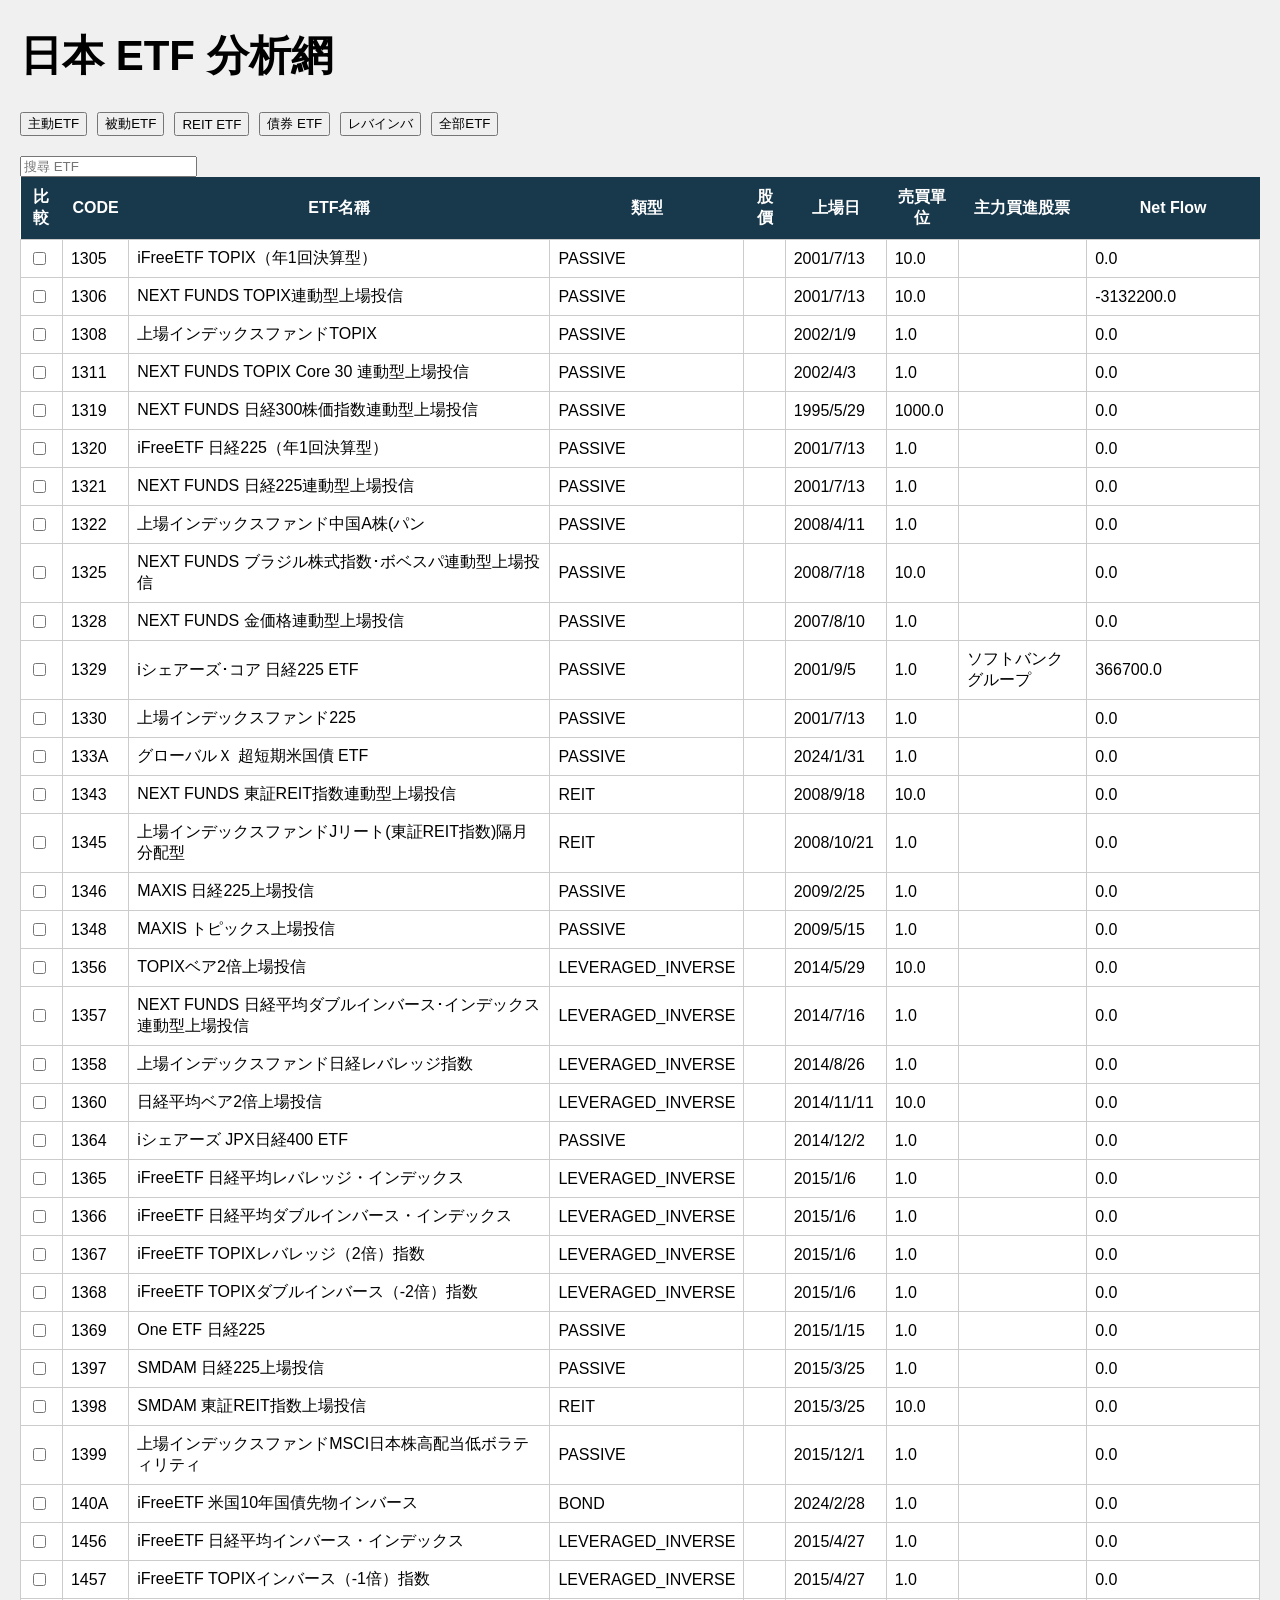
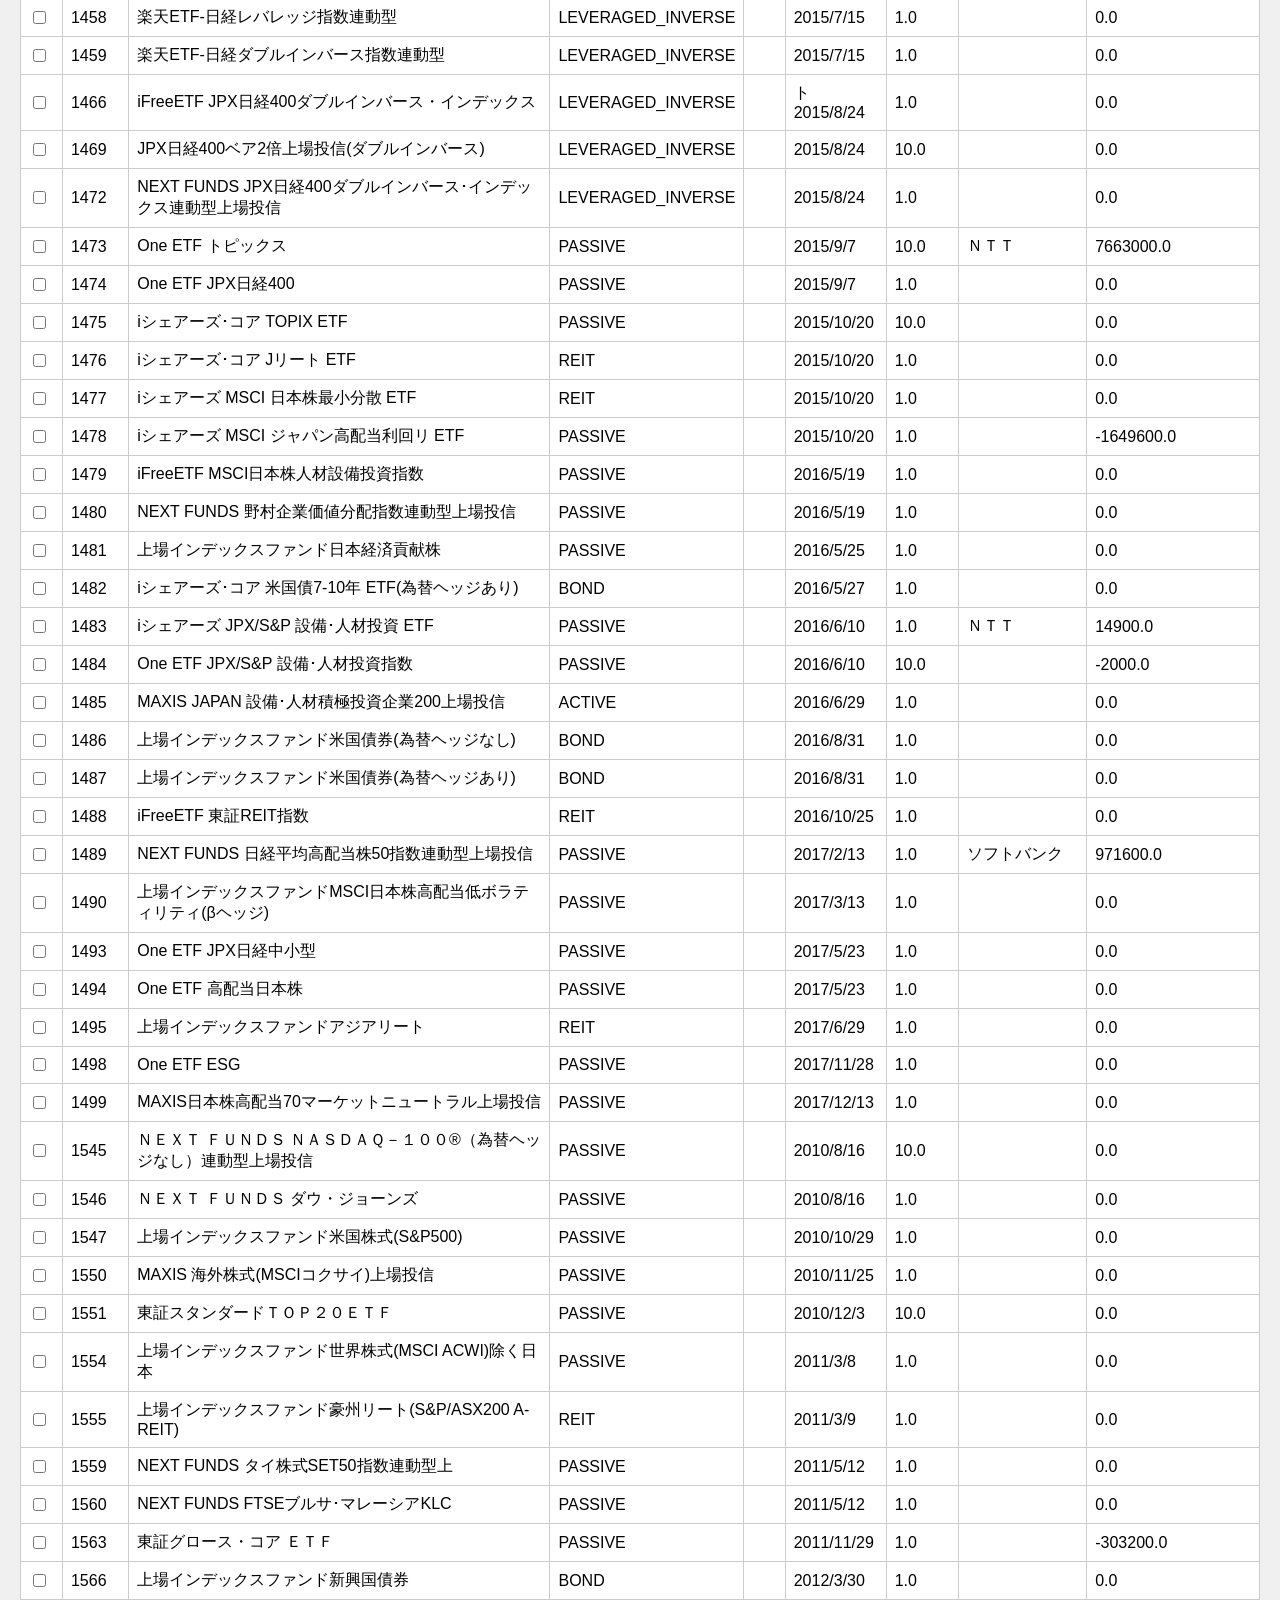
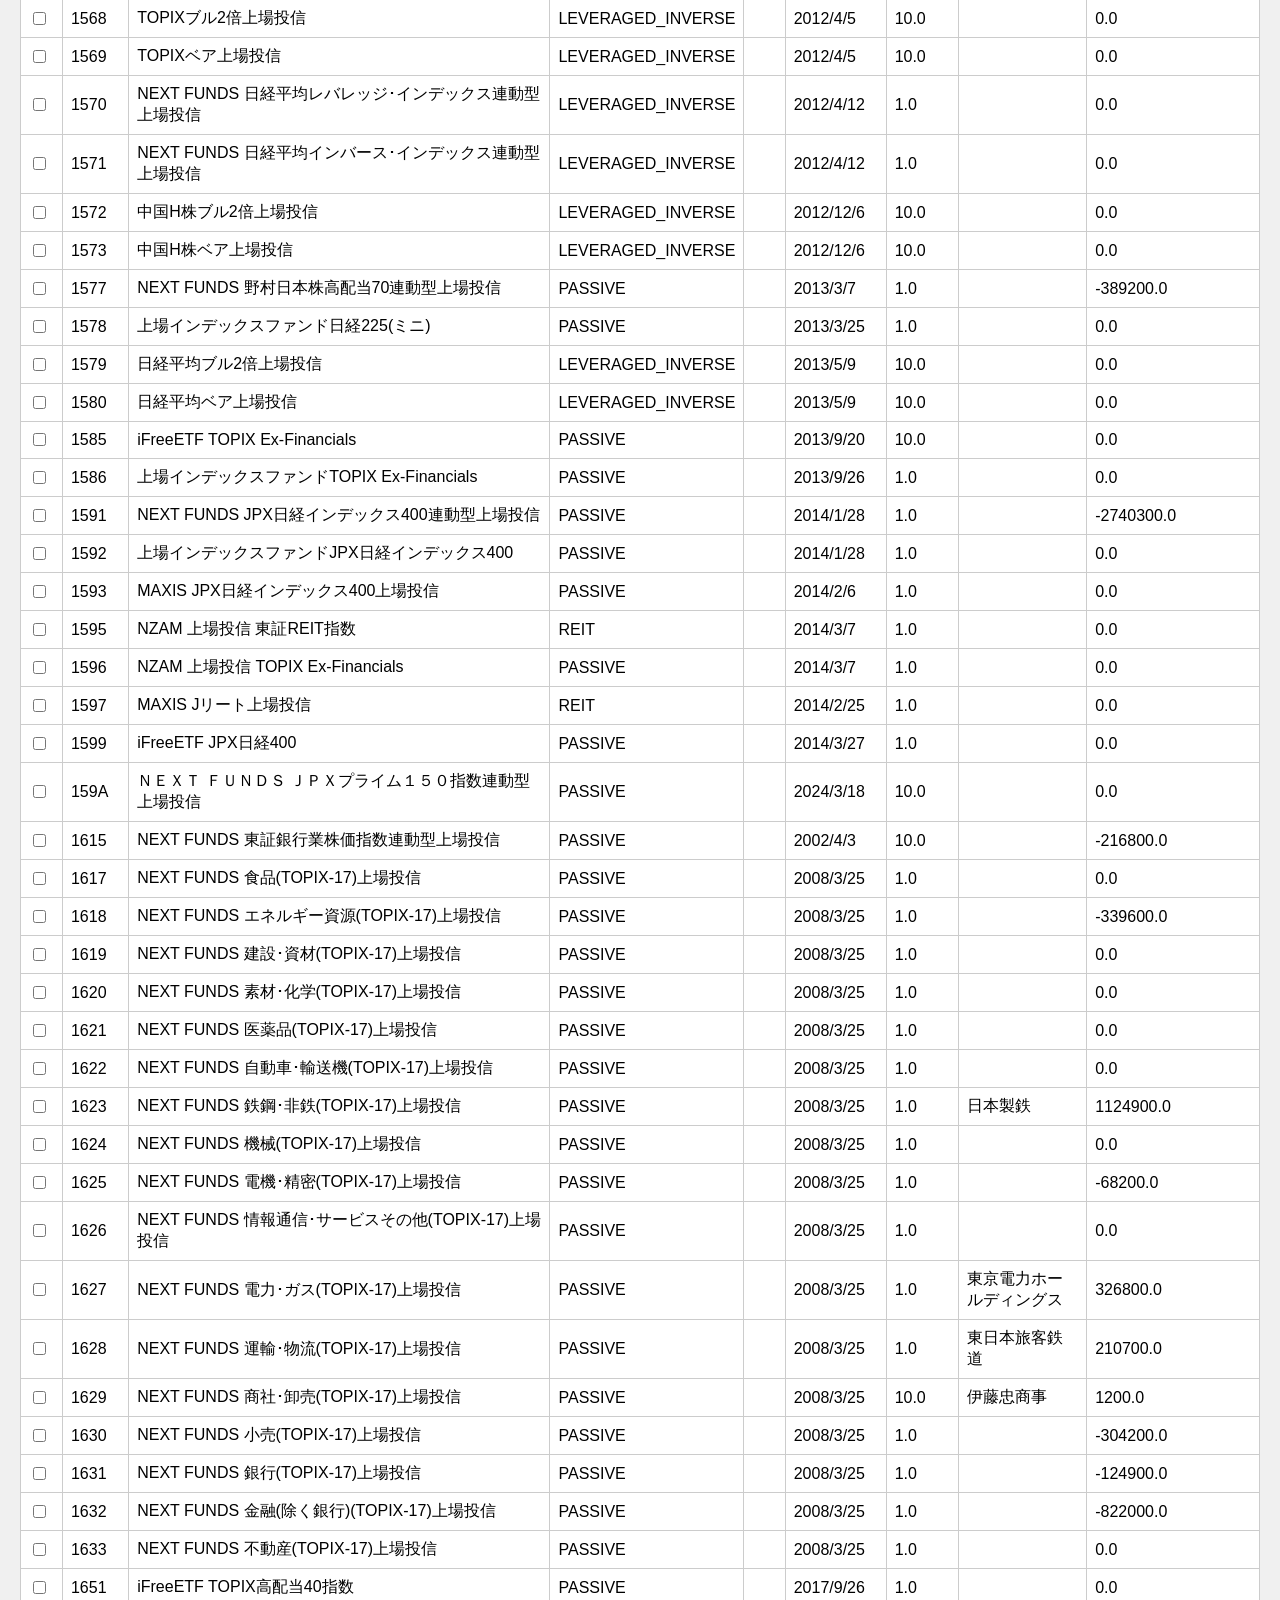
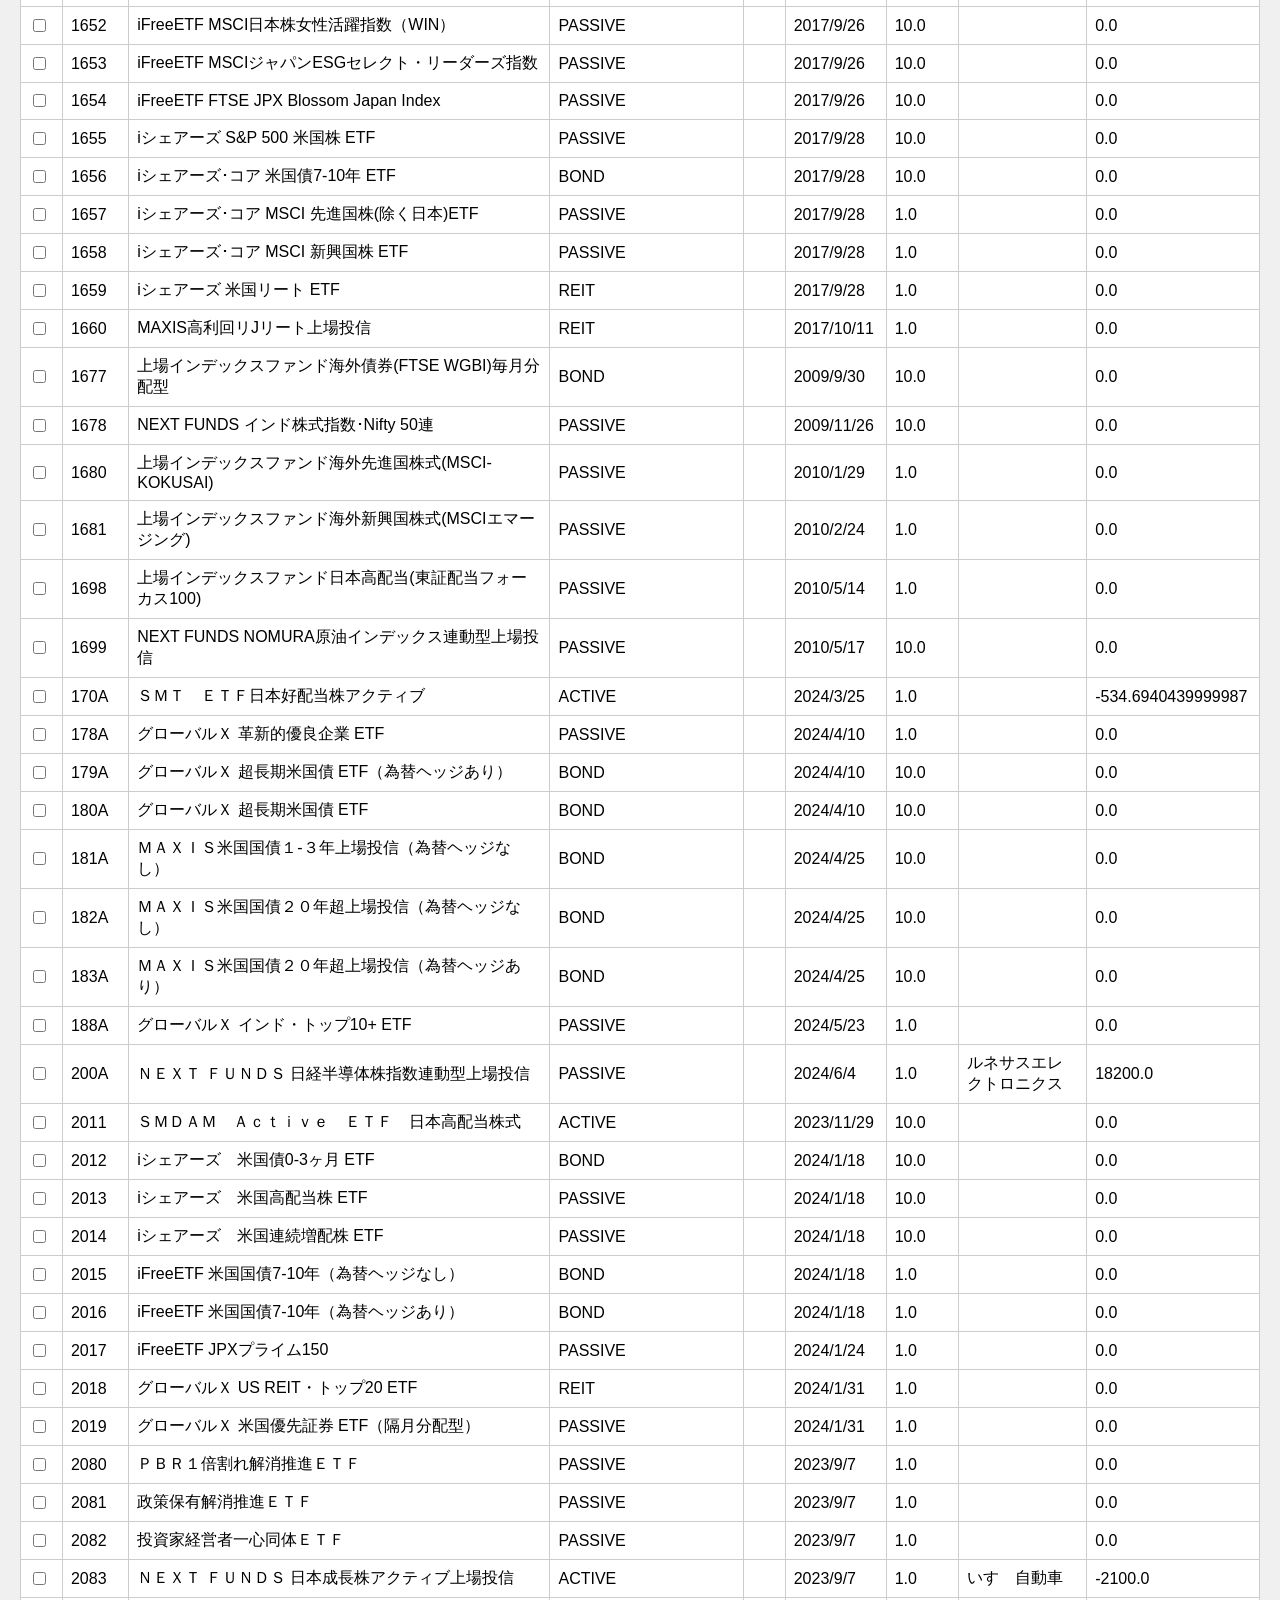
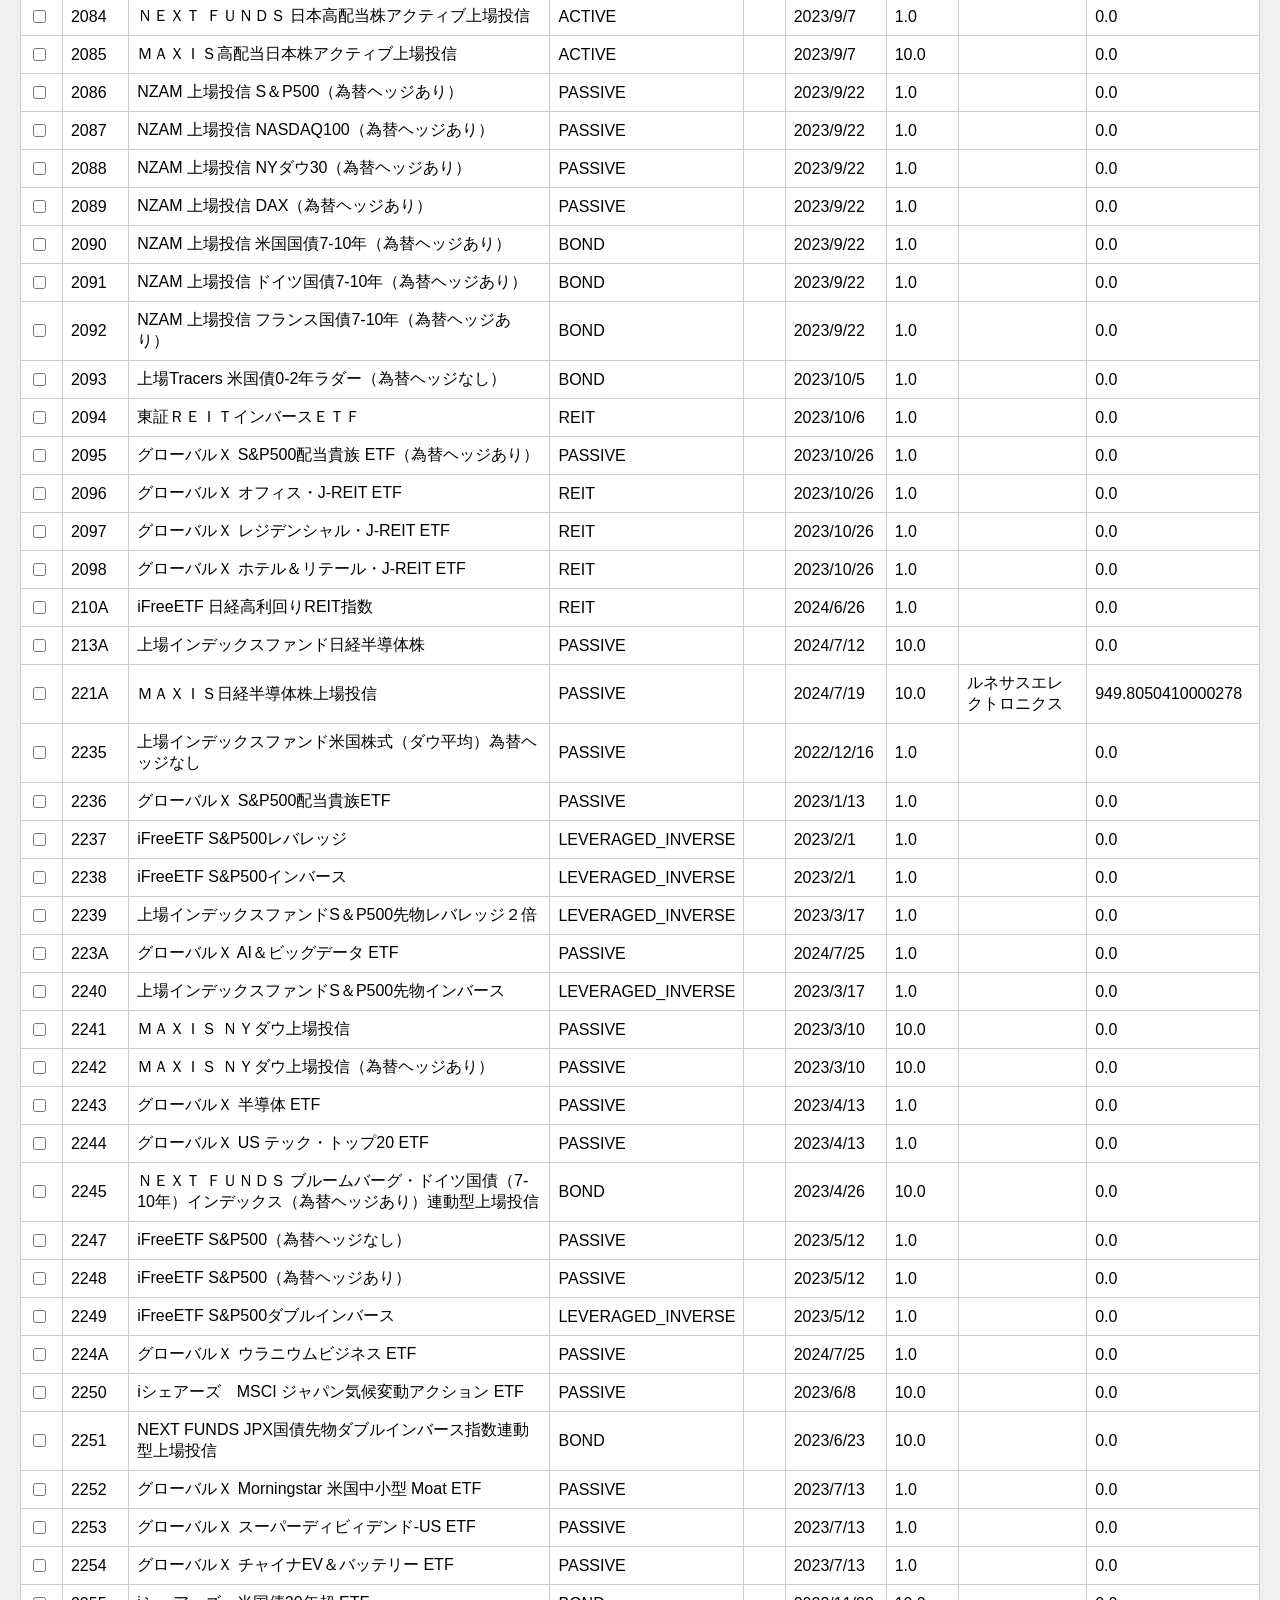
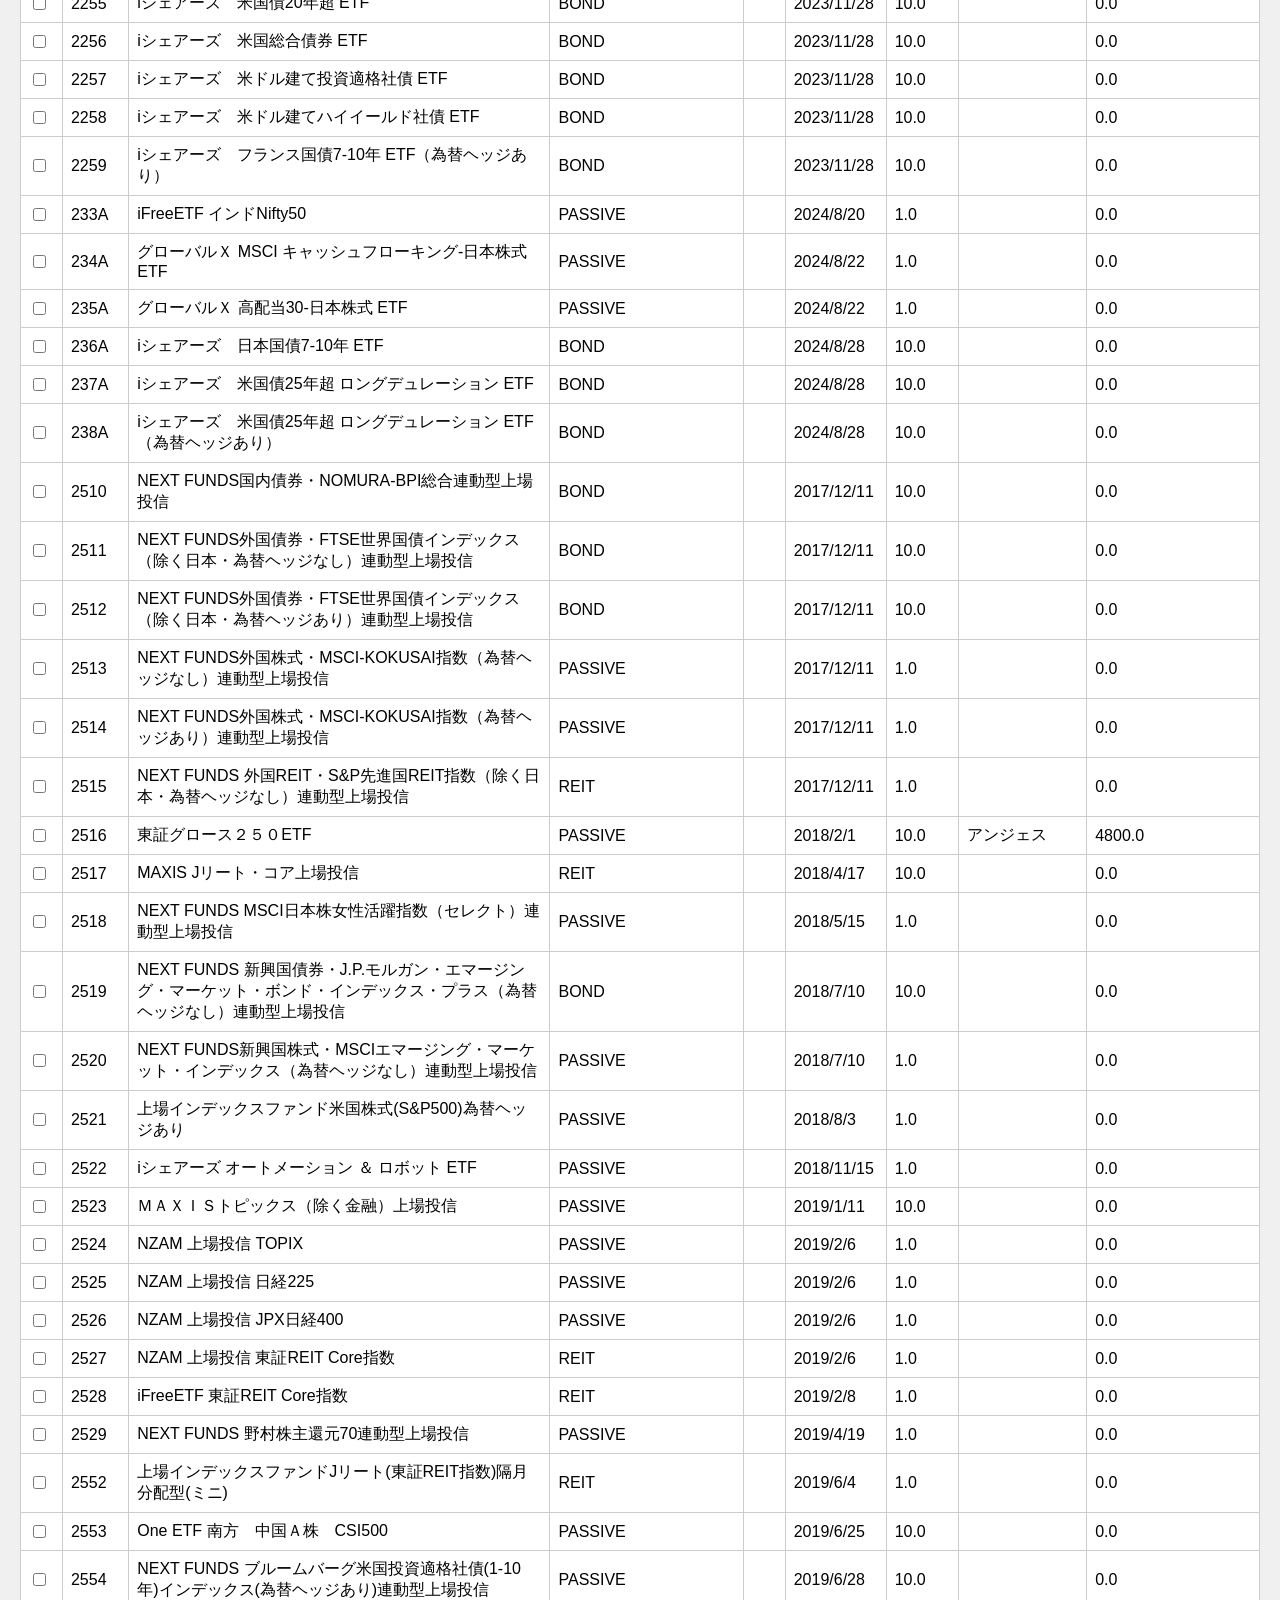
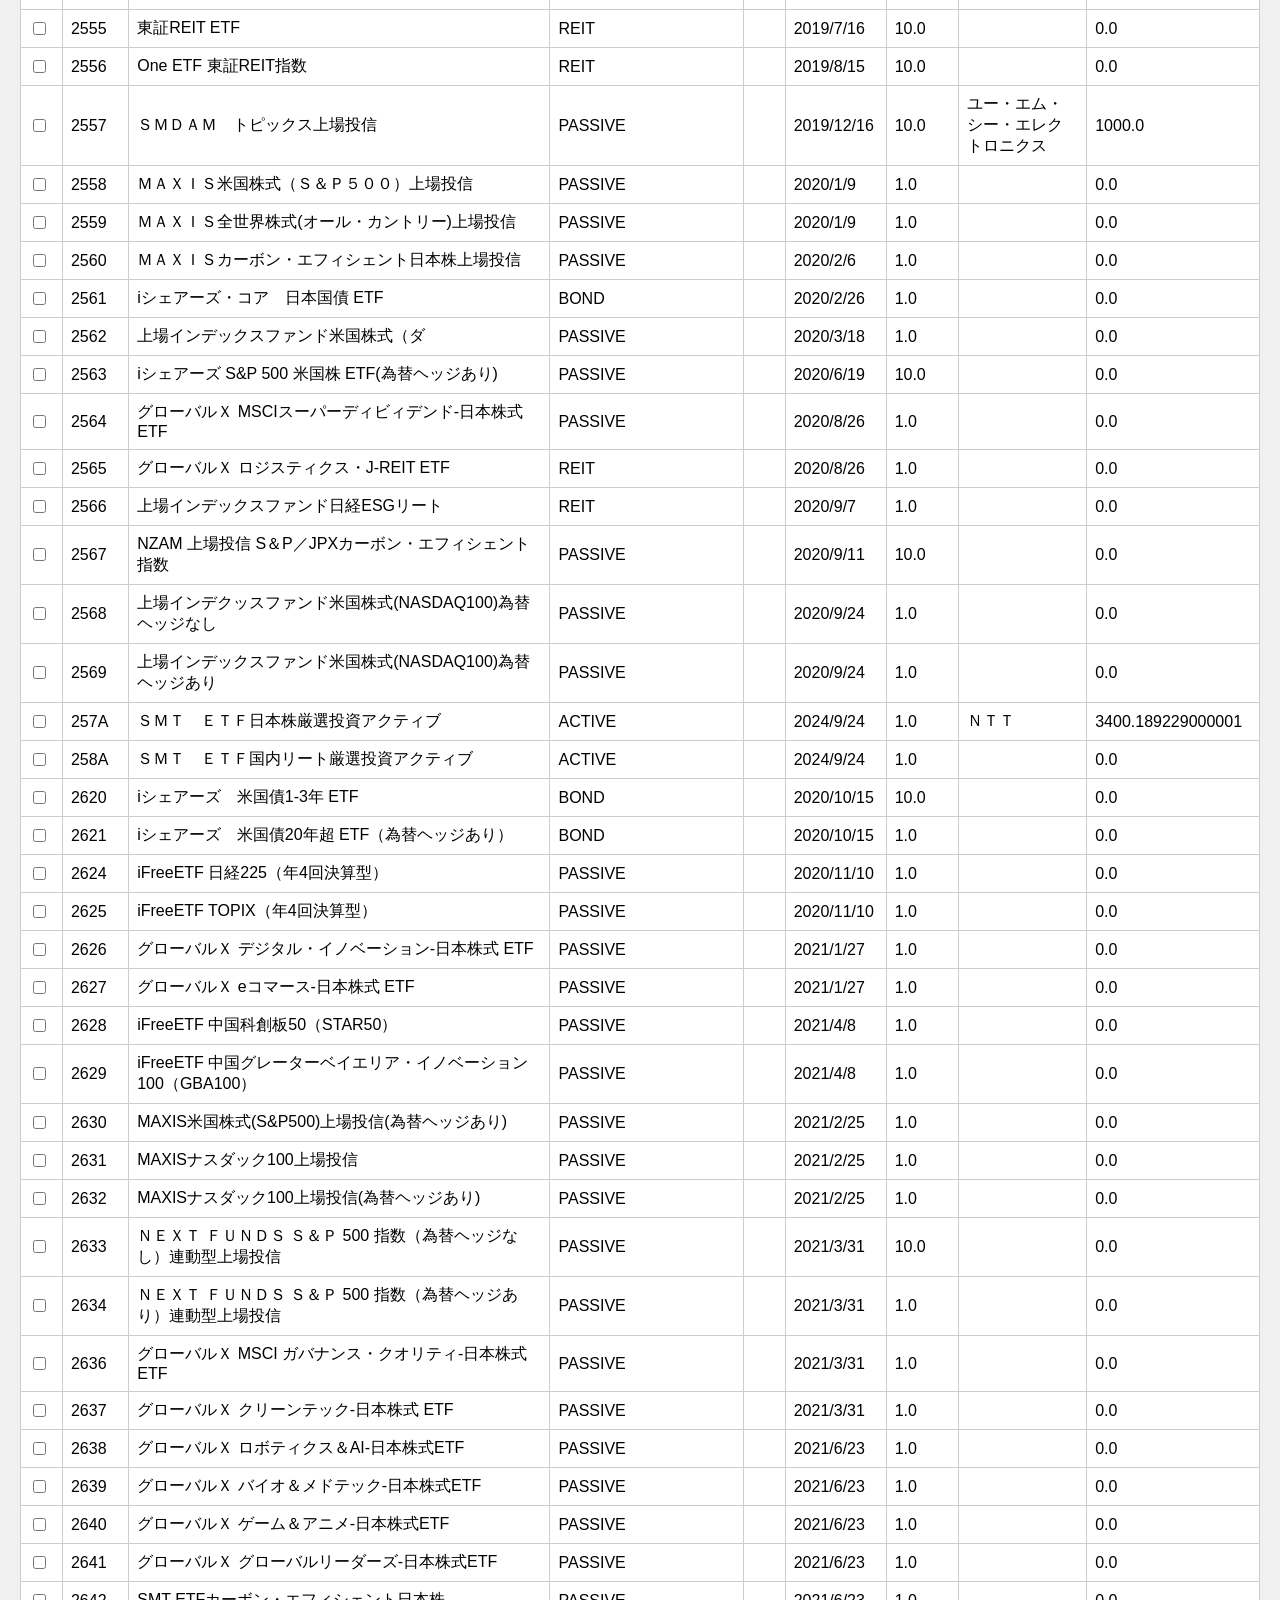
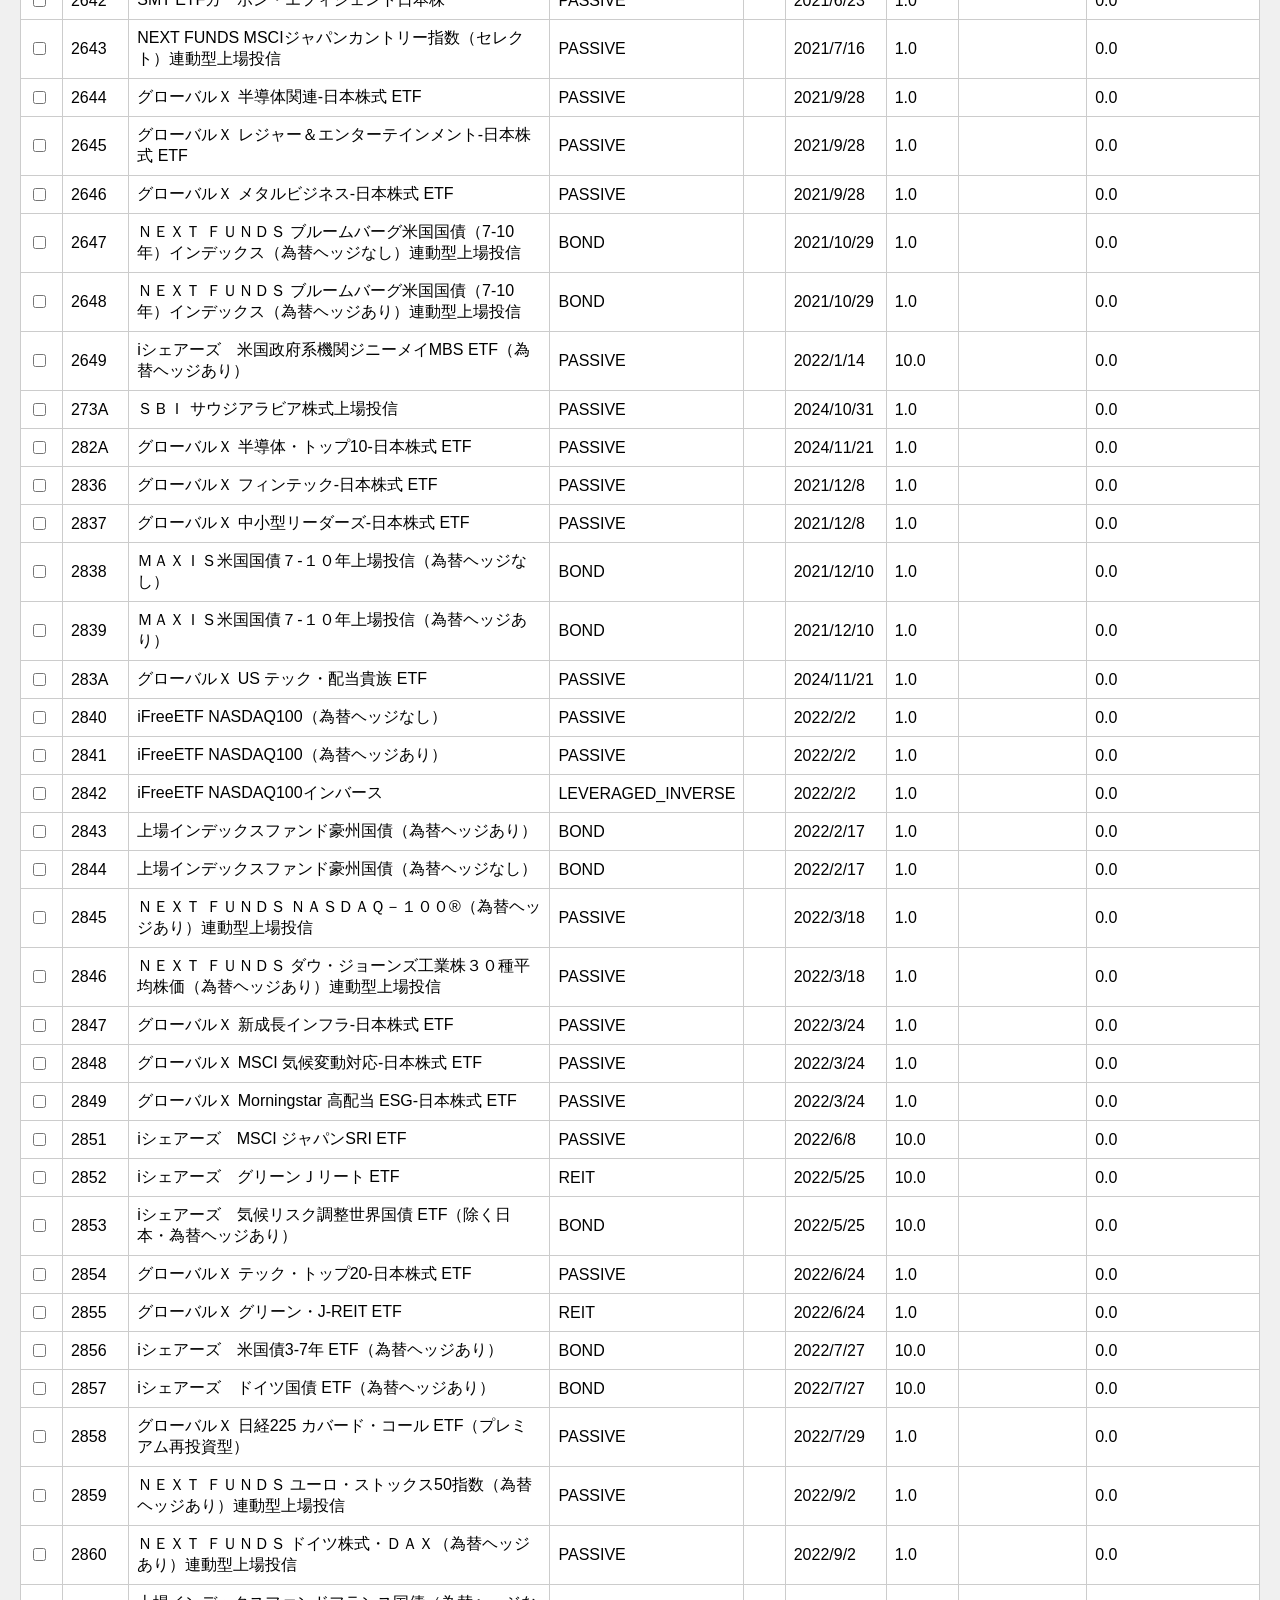
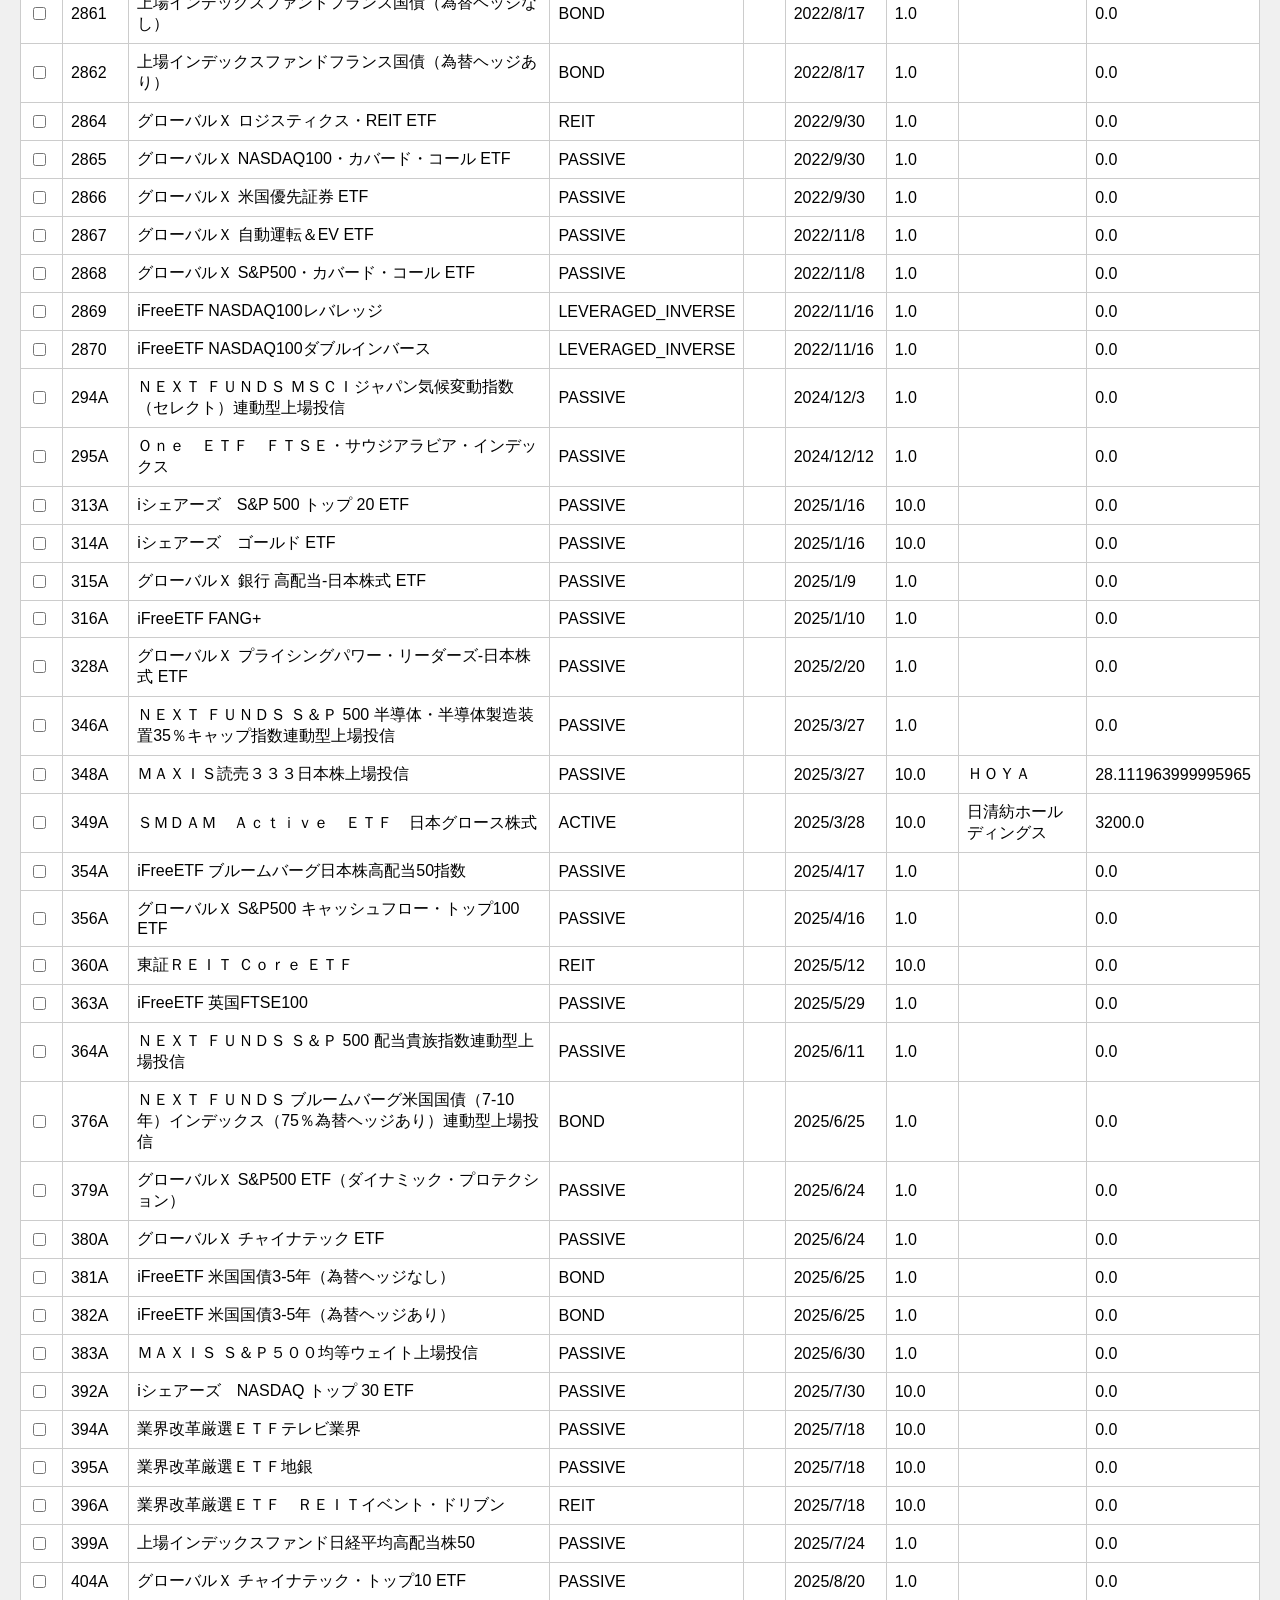
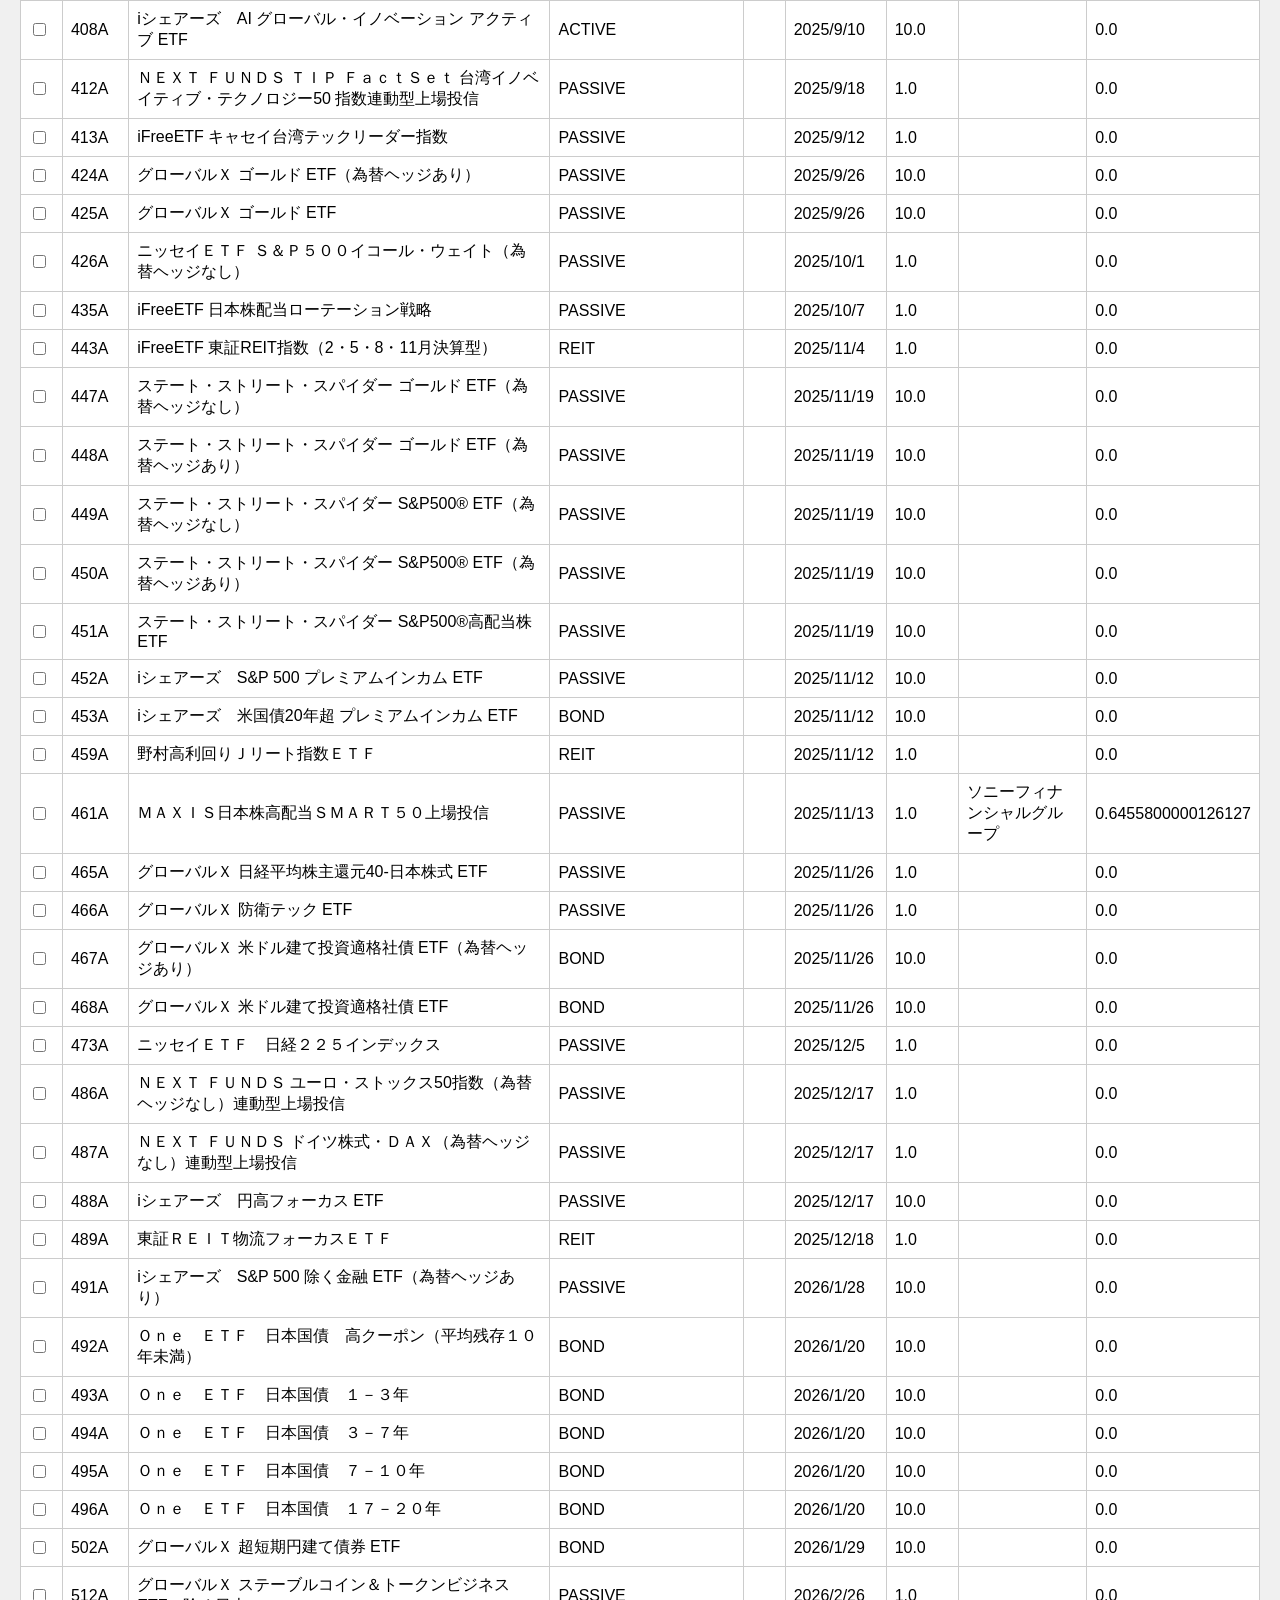
==== docs/index.html @ a2044127 "Add files via upload" ====
<!DOCTYPE html><html lang="zh-Hant"><head><meta charset="UTF-8"><meta name="viewport" content="width=device-width, initial-scale=1.0"><title>日本 ETF 分析網</title><link rel="stylesheet" href="style.css"></head><body><h1 class="title">日本 ETF 分析網</h1><div class="menu"><button onclick="filterETF('ACTIVE')">主動ETF</button><button onclick="filterETF('PASSIVE')">被動ETF</button><button onclick="filterETF('REIT')">REIT ETF</button><button onclick="filterETF('BOND')">債券 ETF</button><button onclick="filterETF('LEVERAGED_INVERSE')">レバインバ</button><button onclick="filterETF('ALL')">全部ETF</button></div><input id="searchInput" placeholder="搜尋 ETF"><table id="etf-table"><thead><tr><th>比較</th><th>CODE</th><th>ETF名稱</th><th>類型</th><th>股價</th><th>上場日</th><th>売買單位</th><th>主力買進股票</th><th>Net Flow</th></tr></thead><tbody></tbody></table><div class="detail-box"><h2>ETF Detail</h2><div id="detail-content">請選擇 ETF</div></div><script src="dashboard.js"></script></body></html>
---- docs/style.css ----
body{font-family:sans-serif;margin:20px;background:#f0f0f0}.title{font-size:42px}.menu{display:flex;gap:10px;flex-wrap:wrap;margin-bottom:20px}table{width:100%;border-collapse:collapse;background:#fff}th{background:#18384c;color:#fff;padding:10px}td{border:1px solid #ccc;padding:8px}.detail-box{margin-top:20px;background:#fff;padding:15px}
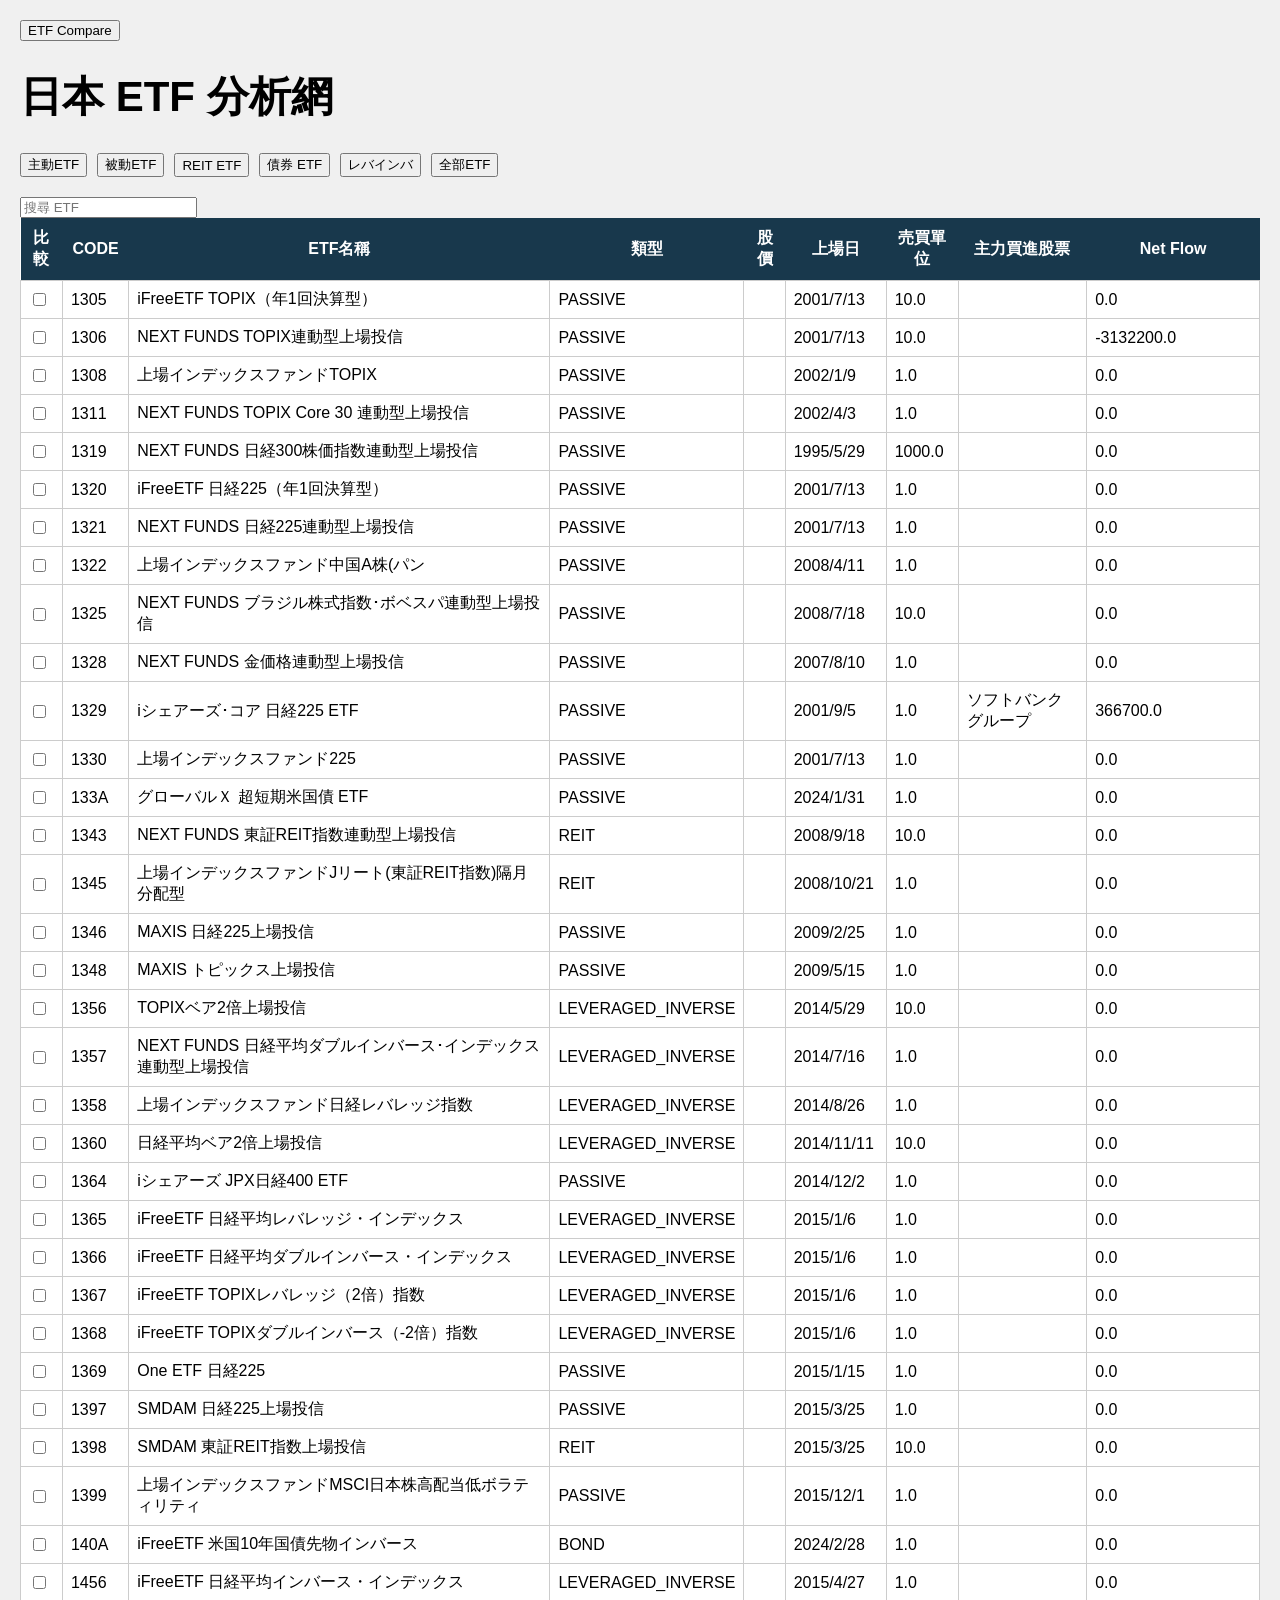
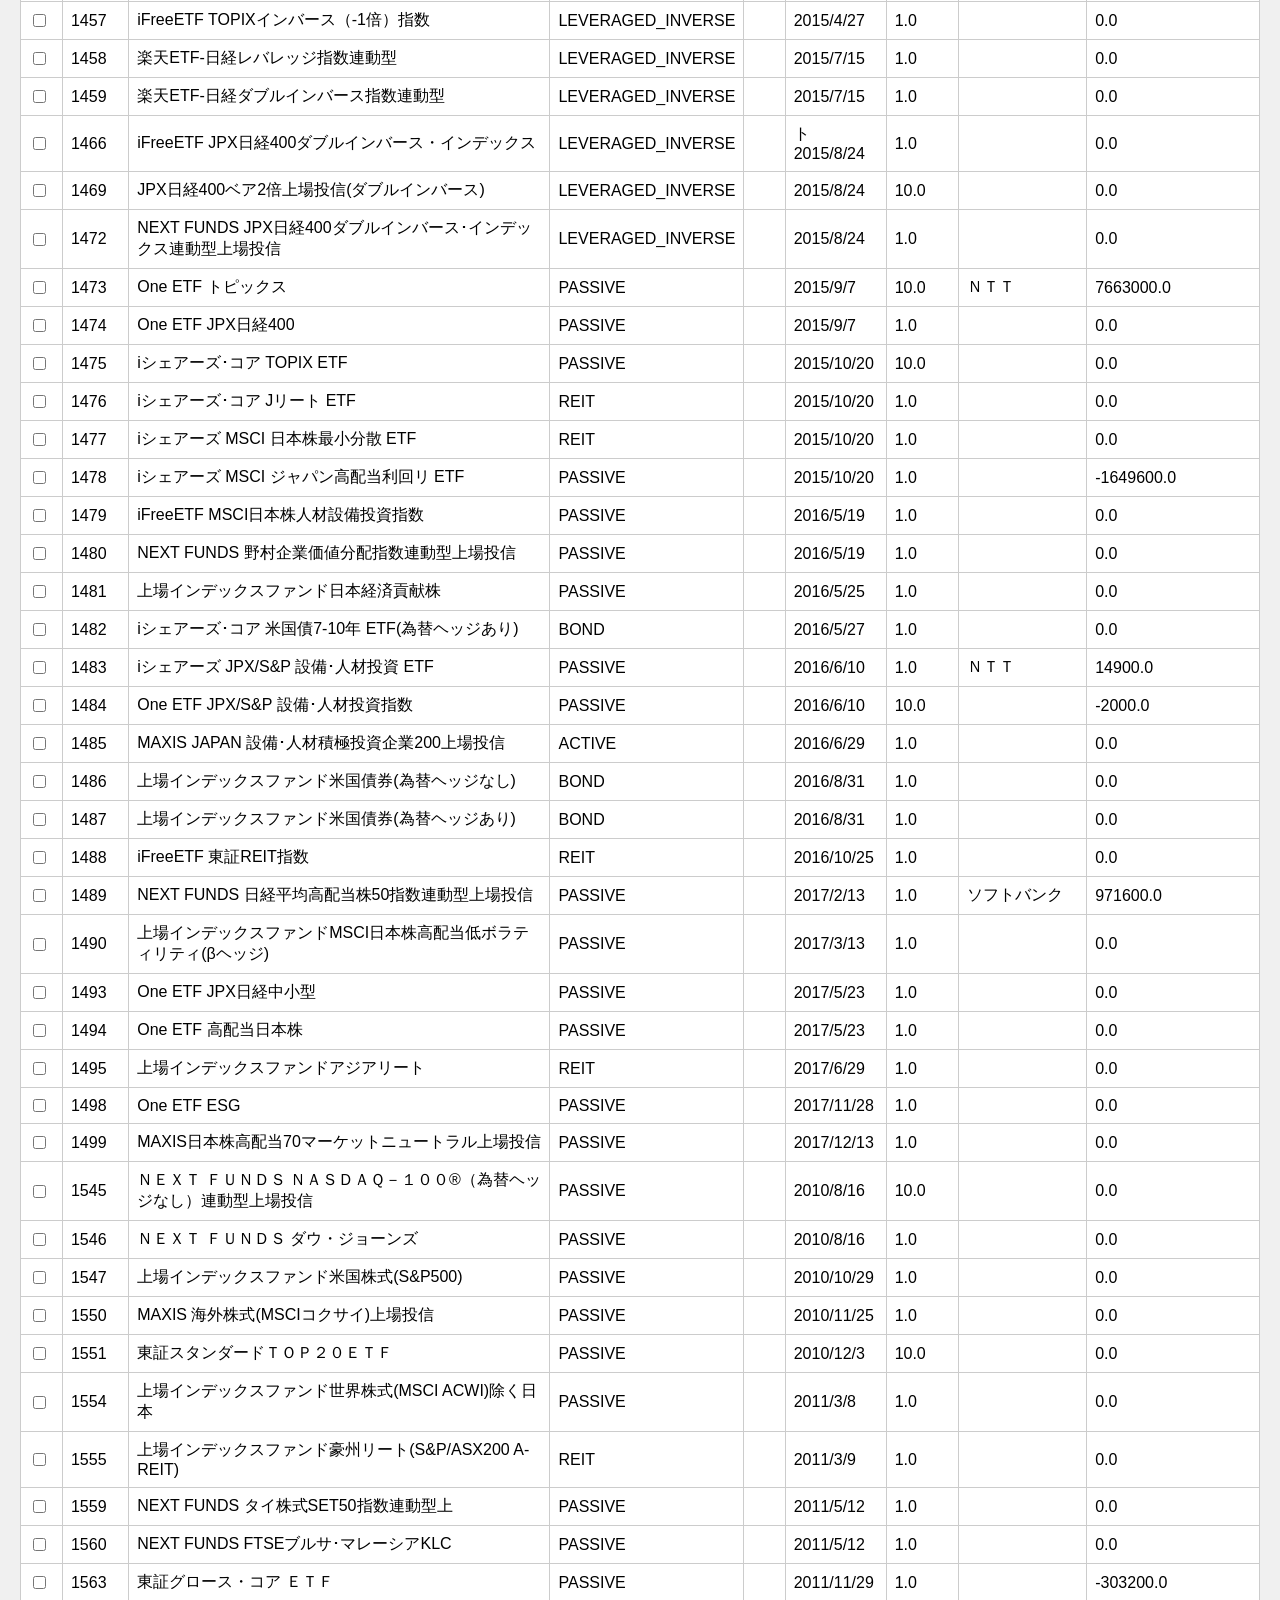
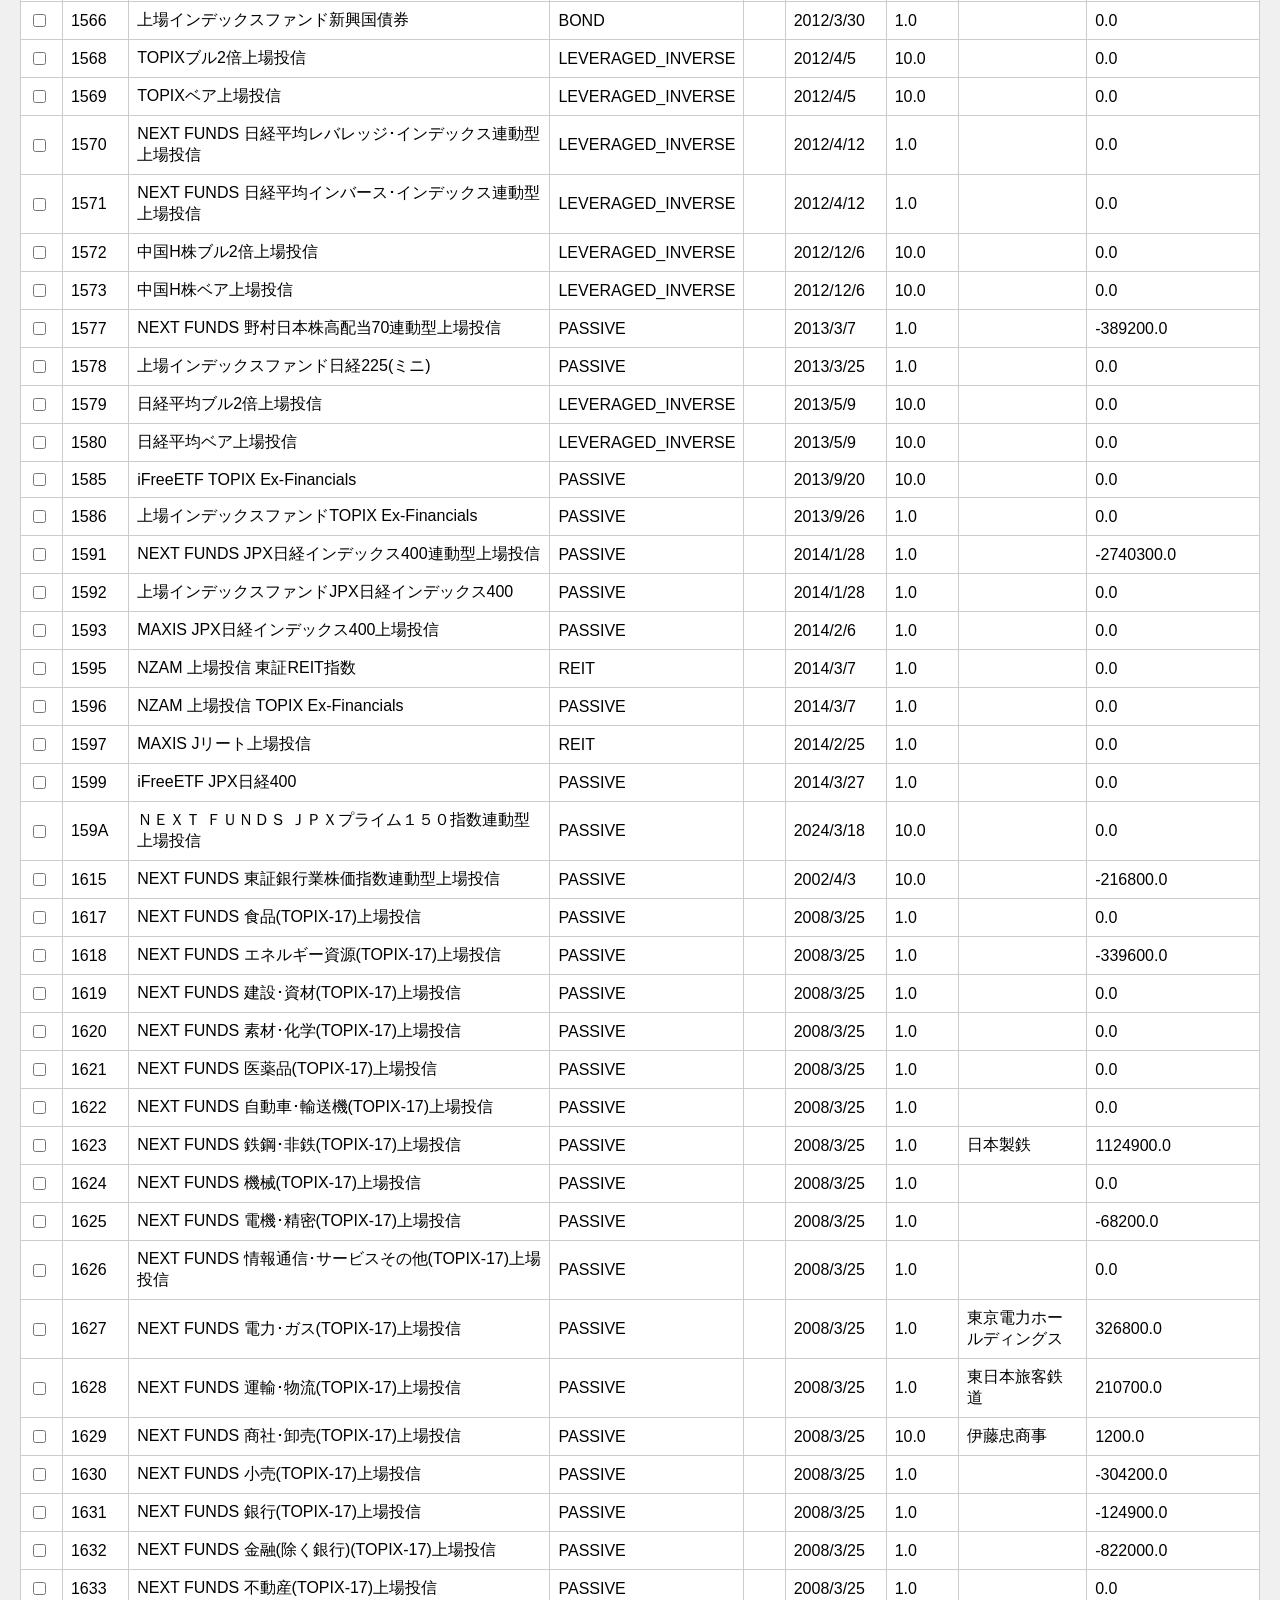
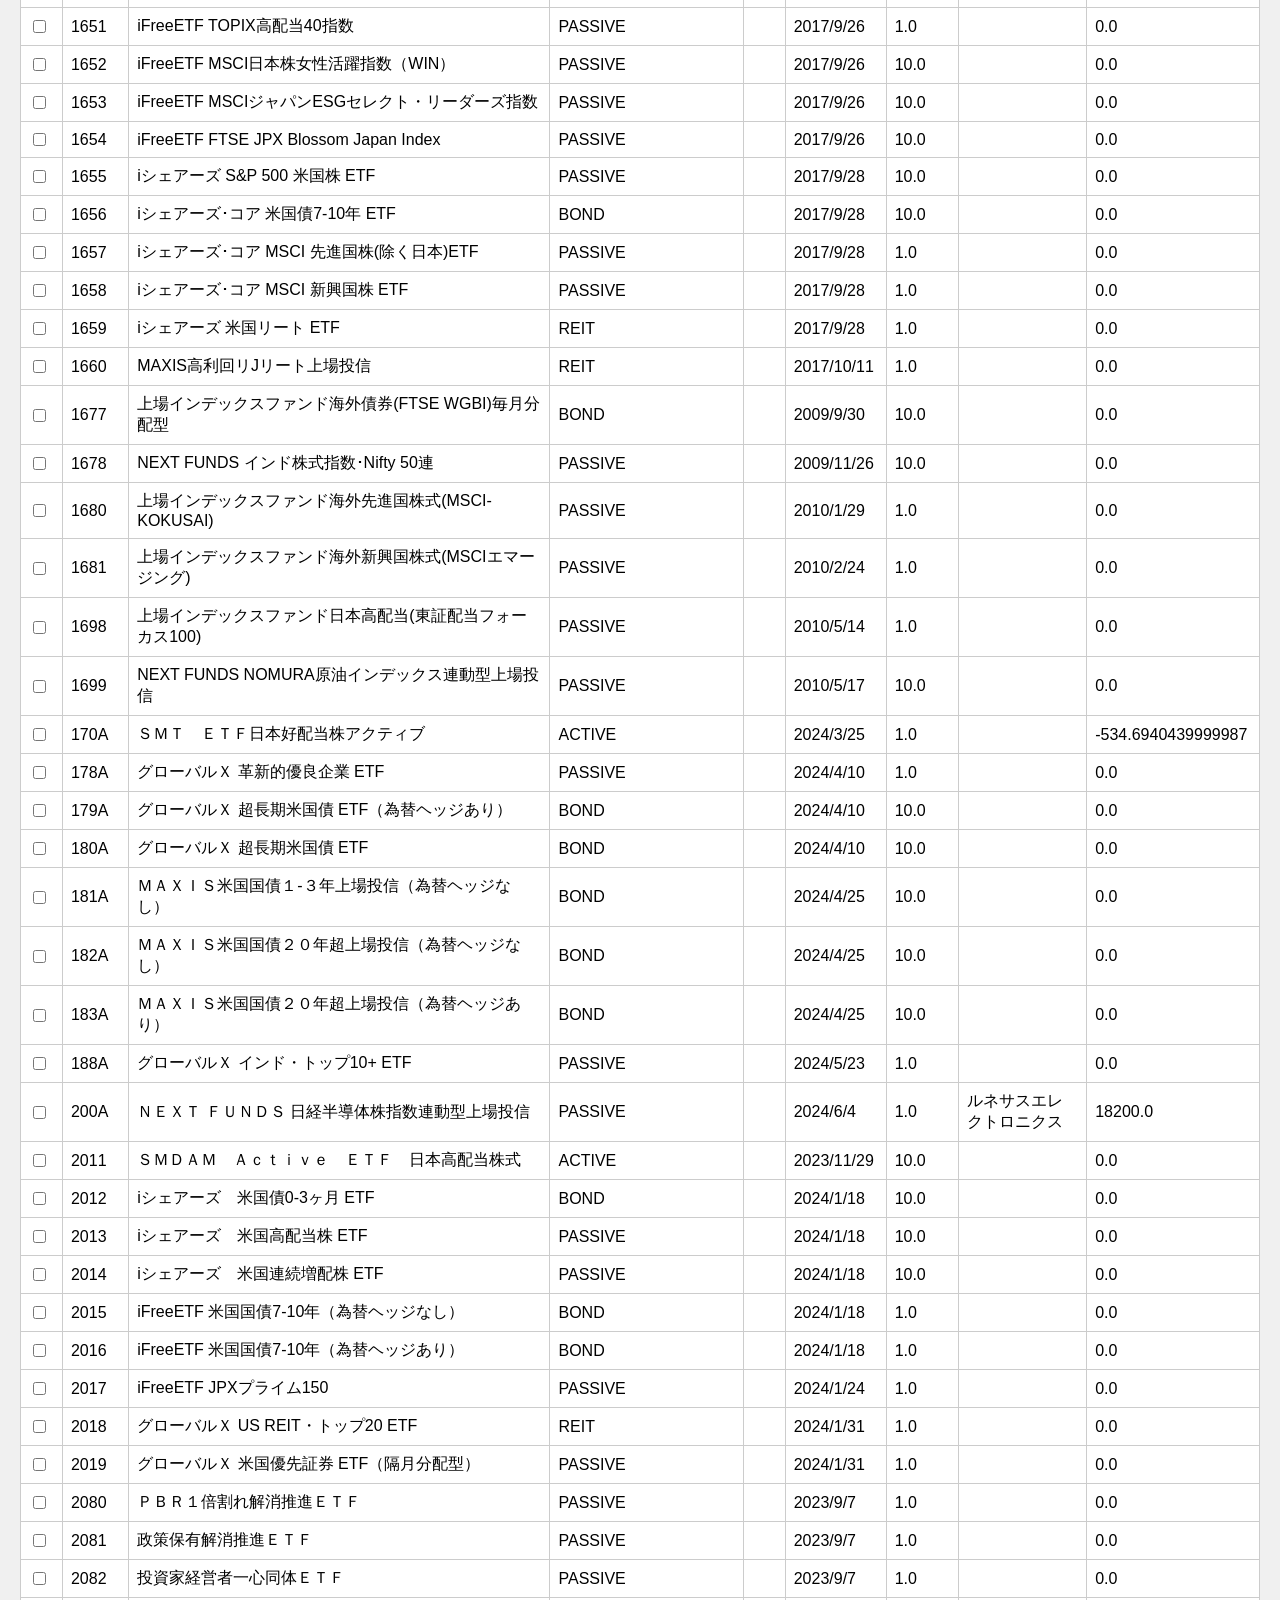
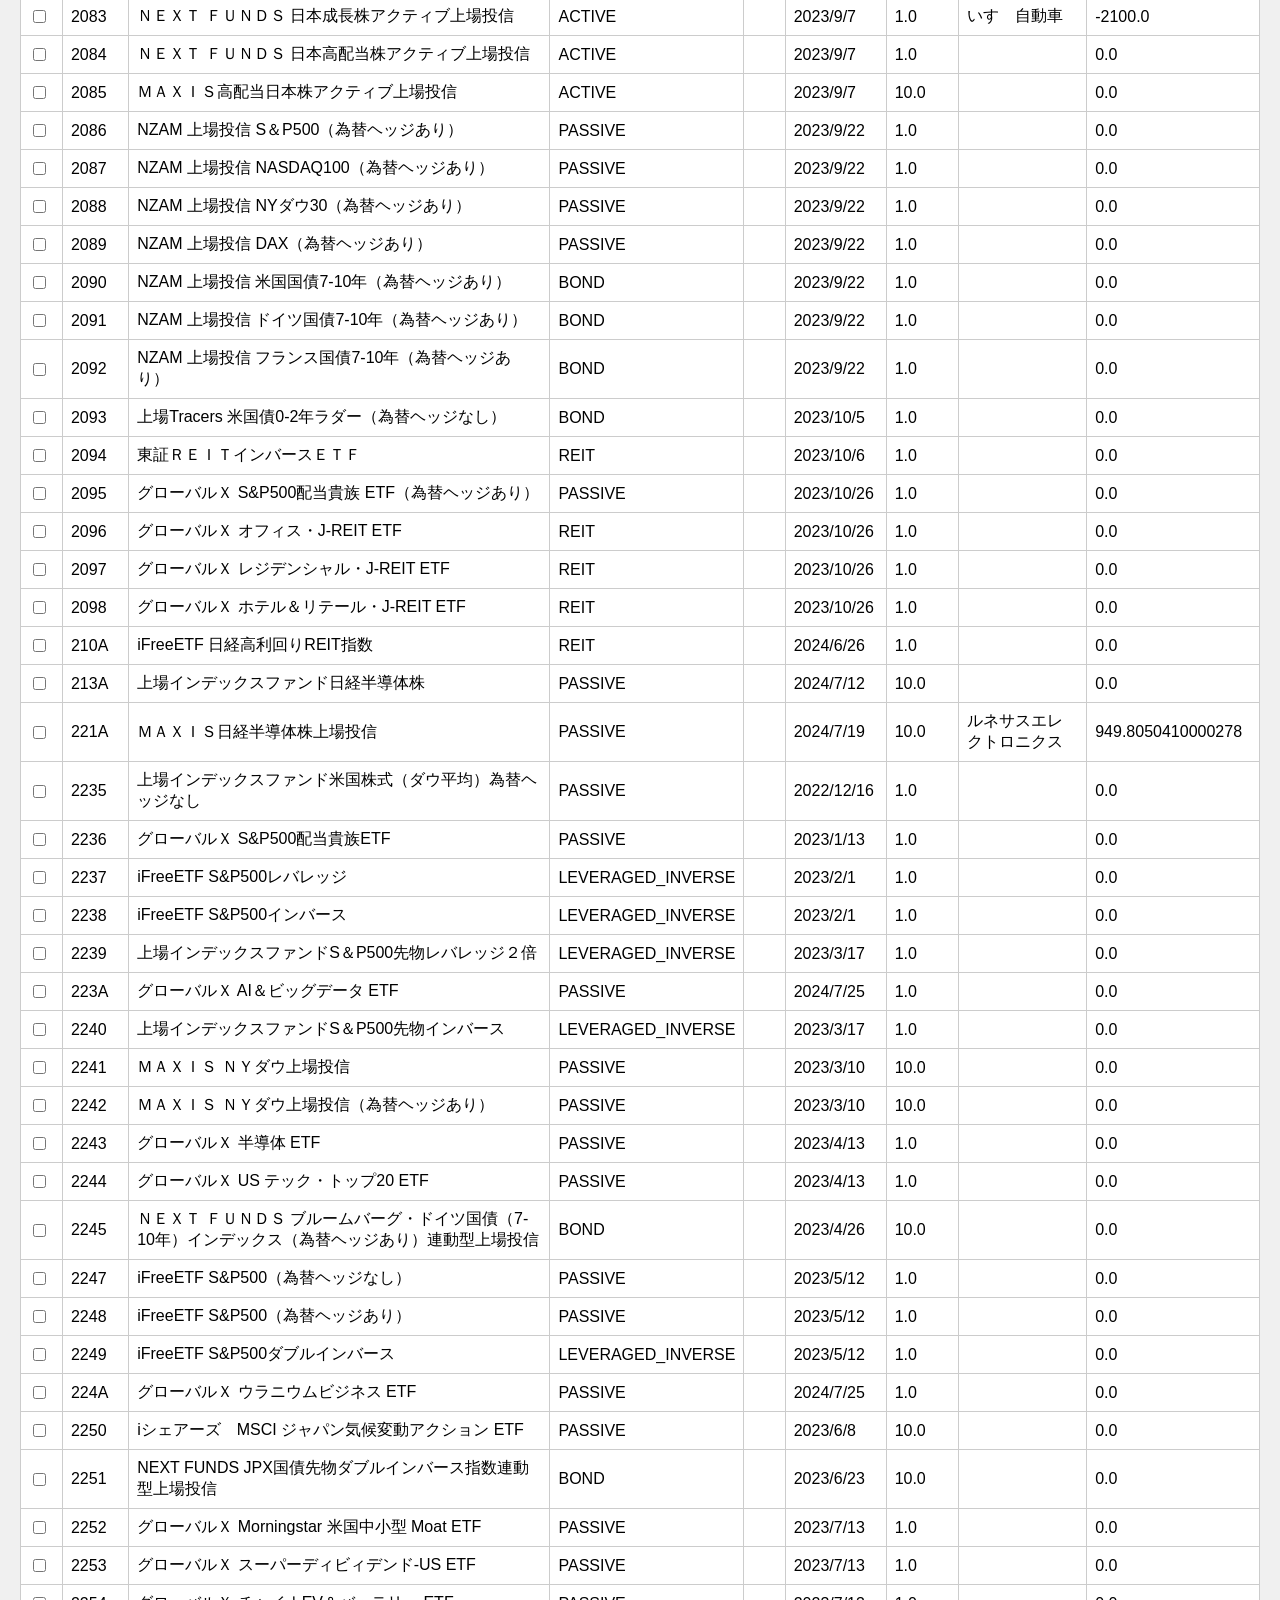
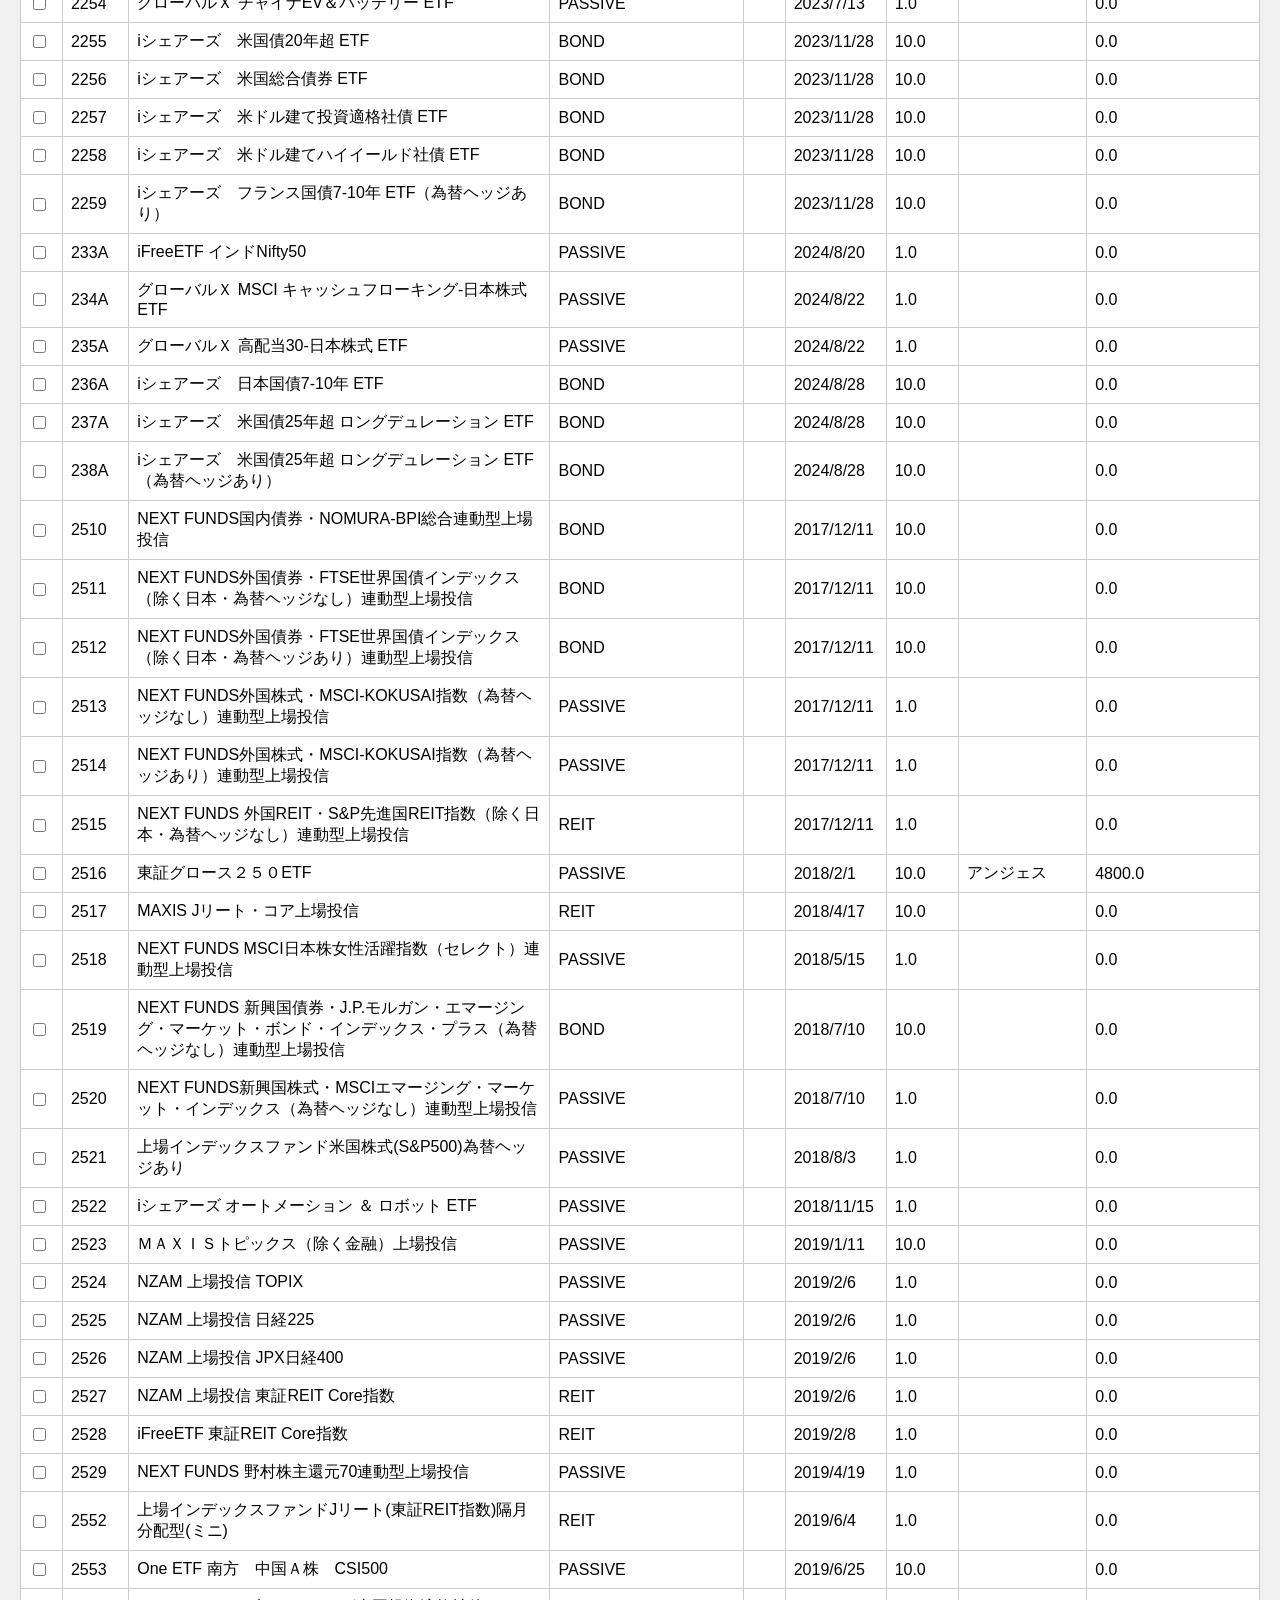
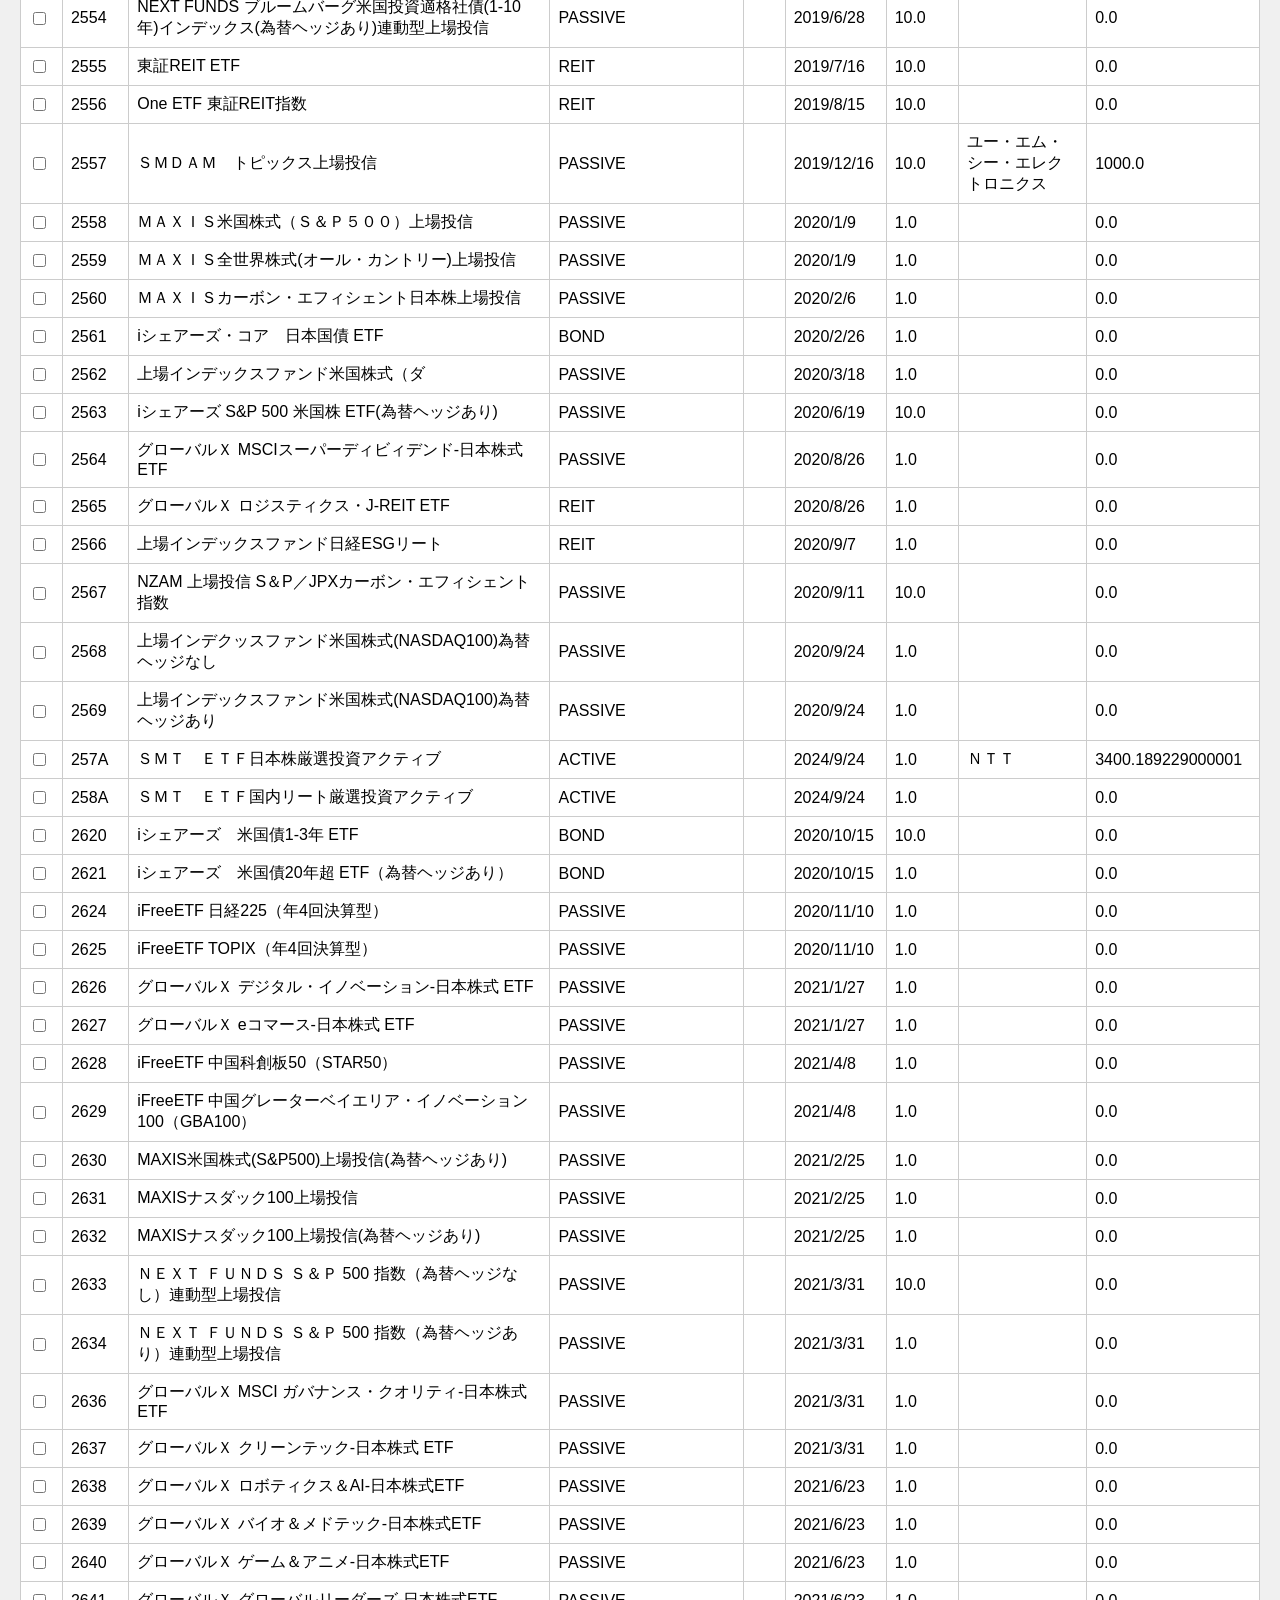
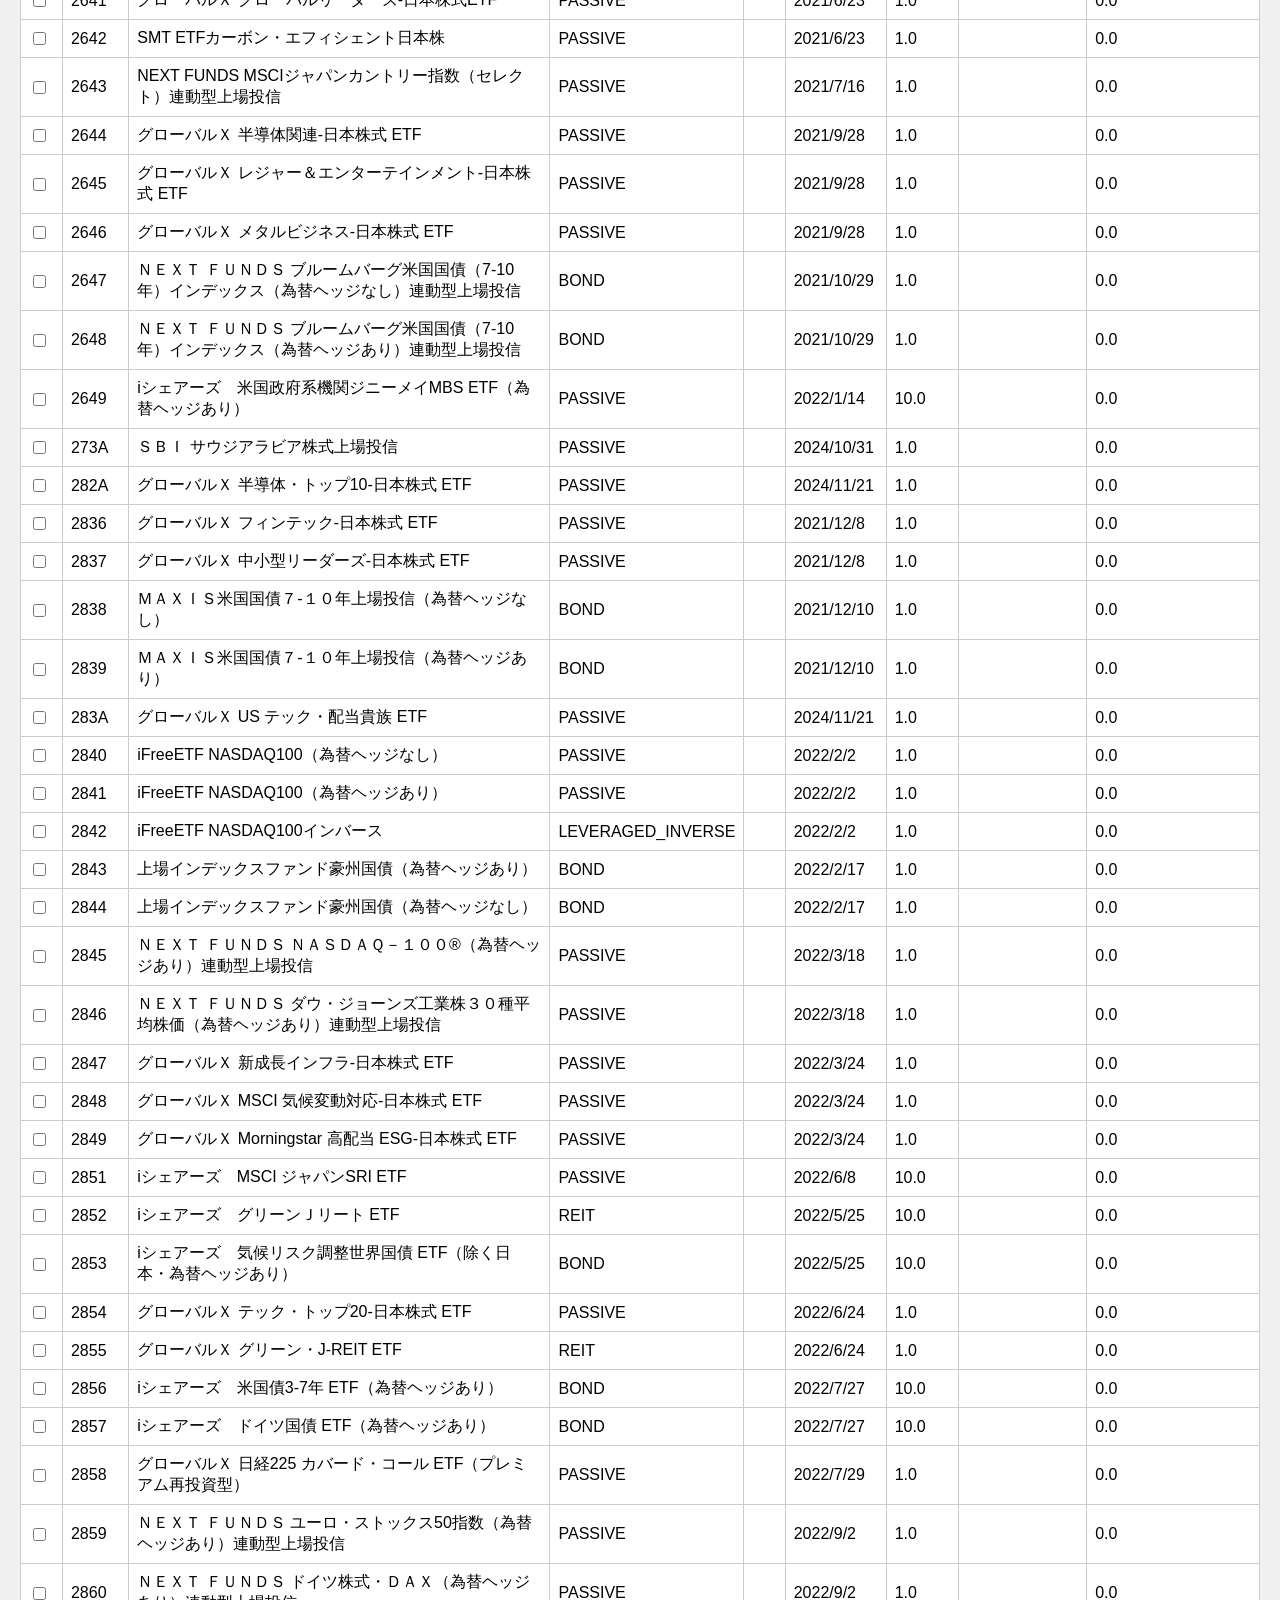
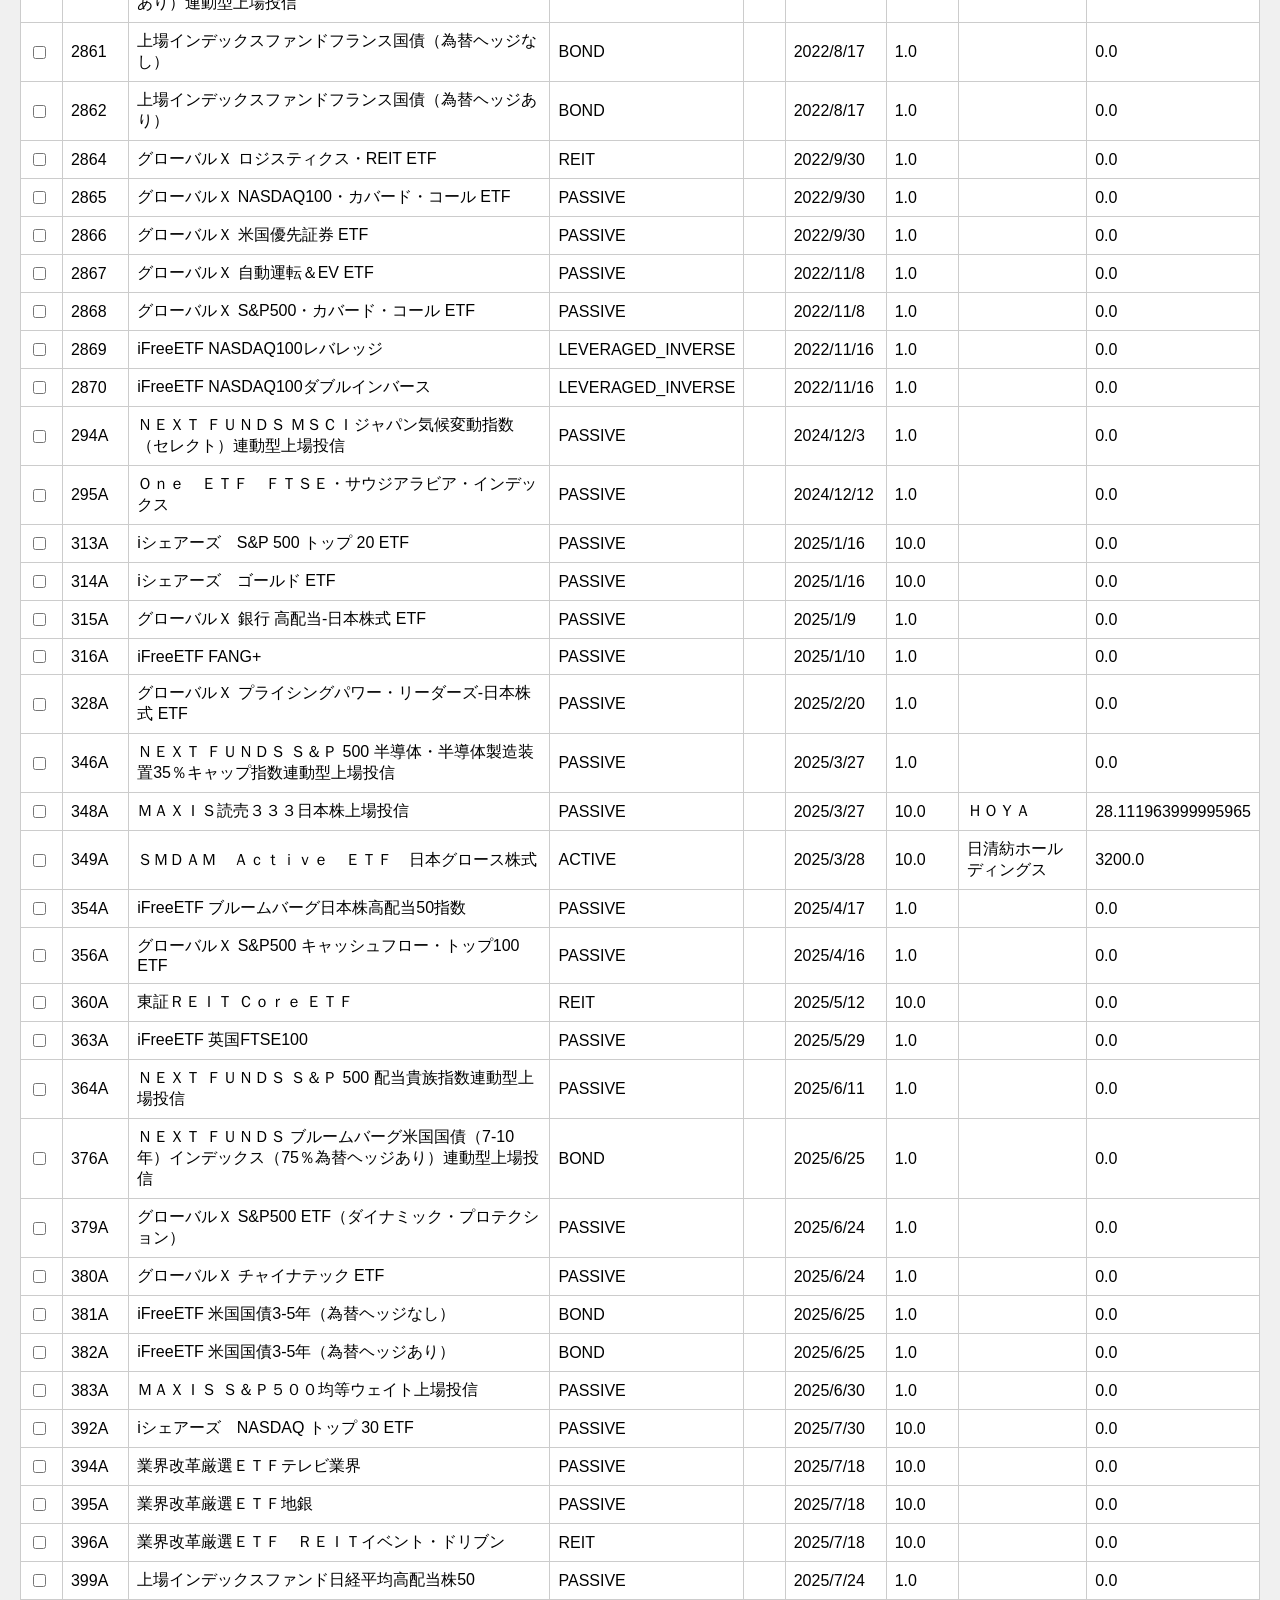
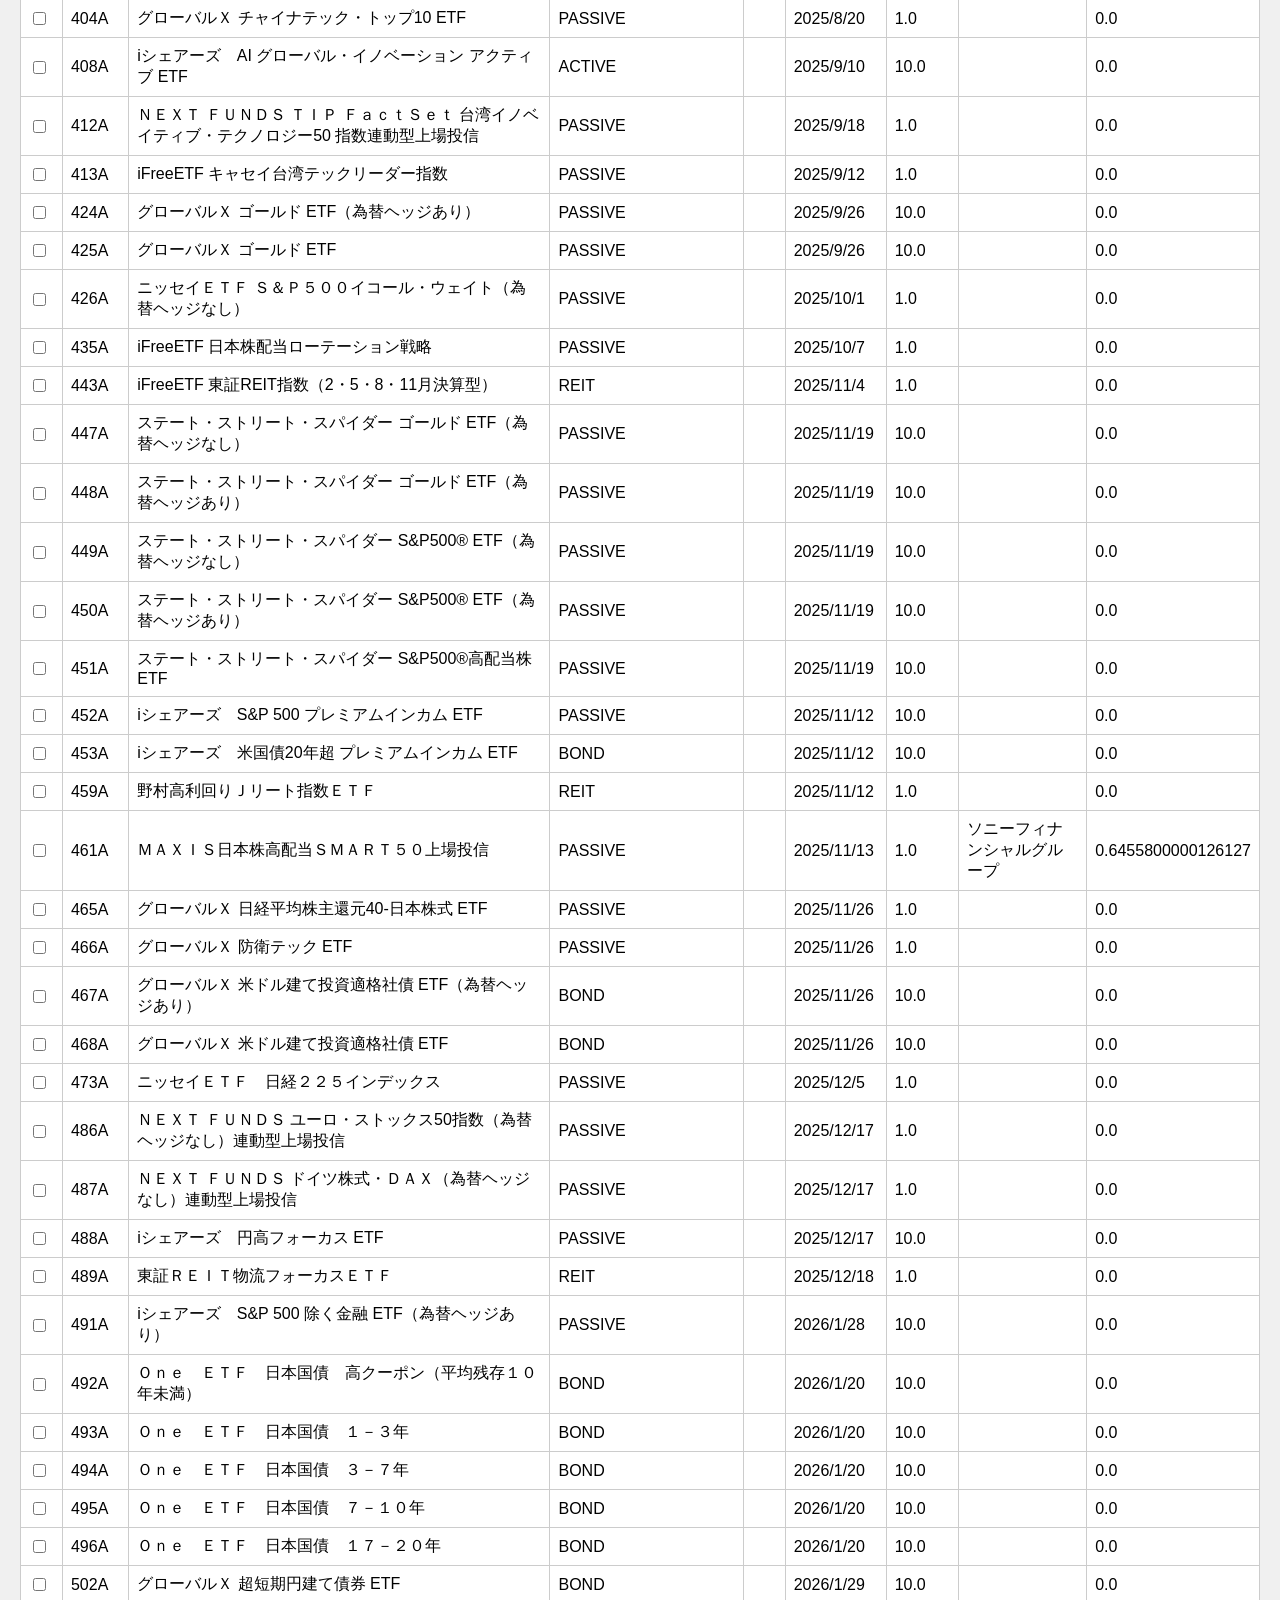
==== commit 769ab2ba: "Update index.html" ====
--- a/docs/index.html
+++ b/docs/index.html
@@ -1 +1,5 @@
-<!DOCTYPE html><html lang="zh-Hant"><head><meta charset="UTF-8"><meta name="viewport" content="width=device-width, initial-scale=1.0"><title>日本 ETF 分析網</title><link rel="stylesheet" href="style.css"></head><body><h1 class="title">日本 ETF 分析網</h1><div class="menu"><button onclick="filterETF('ACTIVE')">主動ETF</button><button onclick="filterETF('PASSIVE')">被動ETF</button><button onclick="filterETF('REIT')">REIT ETF</button><button onclick="filterETF('BOND')">債券 ETF</button><button onclick="filterETF('LEVERAGED_INVERSE')">レバインバ</button><button onclick="filterETF('ALL')">全部ETF</button></div><input id="searchInput" placeholder="搜尋 ETF"><table id="etf-table"><thead><tr><th>比較</th><th>CODE</th><th>ETF名稱</th><th>類型</th><th>股價</th><th>上場日</th><th>売買單位</th><th>主力買進股票</th><th>Net Flow</th></tr></thead><tbody></tbody></table><div class="detail-box"><h2>ETF Detail</h2><div id="detail-content">請選擇 ETF</div></div><script src="dashboard.js"></script></body></html>+<button class="menu-btn"
+onclick="showCompare()">
+ETF Compare
+</button>
+<!DOCTYPE html><html lang="zh-Hant"><head><meta charset="UTF-8"><meta name="viewport" content="width=device-width, initial-scale=1.0"><title>日本 ETF 分析網</title><link rel="stylesheet" href="style.css"></head><body><h1 class="title">日本 ETF 分析網</h1><div class="menu"><button onclick="filterETF('ACTIVE')">主動ETF</button><button onclick="filterETF('PASSIVE')">被動ETF</button><button onclick="filterETF('REIT')">REIT ETF</button><button onclick="filterETF('BOND')">債券 ETF</button><button onclick="filterETF('LEVERAGED_INVERSE')">レバインバ</button><button onclick="filterETF('ALL')">全部ETF</button></div><input id="searchInput" placeholder="搜尋 ETF"><table id="etf-table"><thead><tr><th>比較</th><th>CODE</th><th>ETF名稱</th><th>類型</th><th>股價</th><th>上場日</th><th>売買單位</th><th>主力買進股票</th><th>Net Flow</th></tr></thead><tbody></tbody></table><div class="detail-box"><h2>ETF Detail</h2><div id="detail-content">請選擇 ETF</div></div><script src="dashboard.js"></script></body></html>
--- a/docs/style.css
+++ b/docs/style.css
@@ -1 +1,26 @@
-body{font-family:sans-serif;margin:20px;background:#f0f0f0}.title{font-size:42px}.menu{display:flex;gap:10px;flex-wrap:wrap;margin-bottom:20px}table{width:100%;border-collapse:collapse;background:#fff}th{background:#18384c;color:#fff;padding:10px}td{border:1px solid #ccc;padding:8px}.detail-box{margin-top:20px;background:#fff;padding:15px}+body{font-family:sans-serif;margin:20px;background:#f0f0f0}.title{font-size:42px}.menu{display:flex;gap:10px;flex-wrap:wrap;margin-bottom:20px}table{width:100%;border-collapse:collapse;background:#fff}th{background:#18384c;color:#fff;padding:10px}td{border:1px solid #ccc;padding:8px}.detail-box{margin-top:20px;background:#fff;padding:15px}
+
+.detail-table {
+
+    width: 100%;
+
+    border-collapse: collapse;
+
+    background: white;
+}
+
+.detail-table th {
+
+    background: #18384c;
+
+    color: white;
+
+    padding: 8px;
+}
+
+.detail-table td {
+
+    border: 1px solid #cccccc;
+
+    padding: 8px;
+}
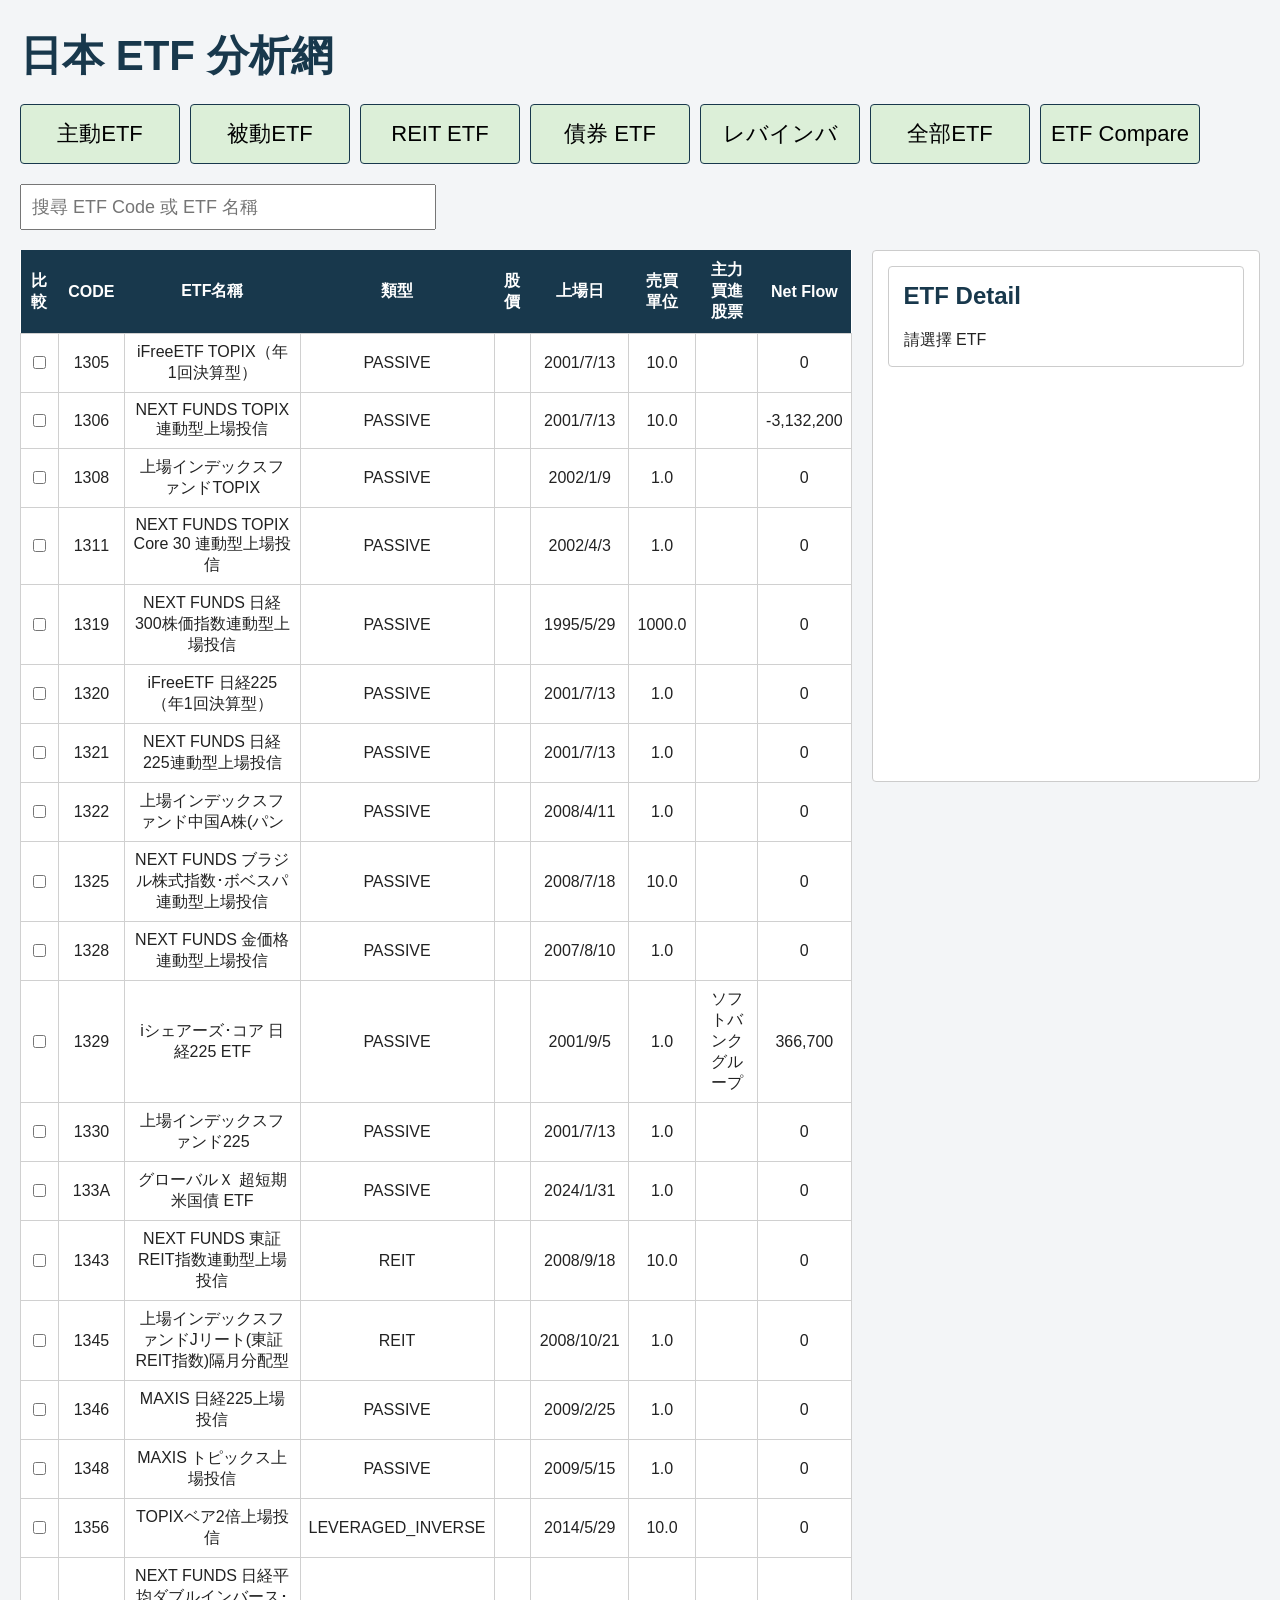
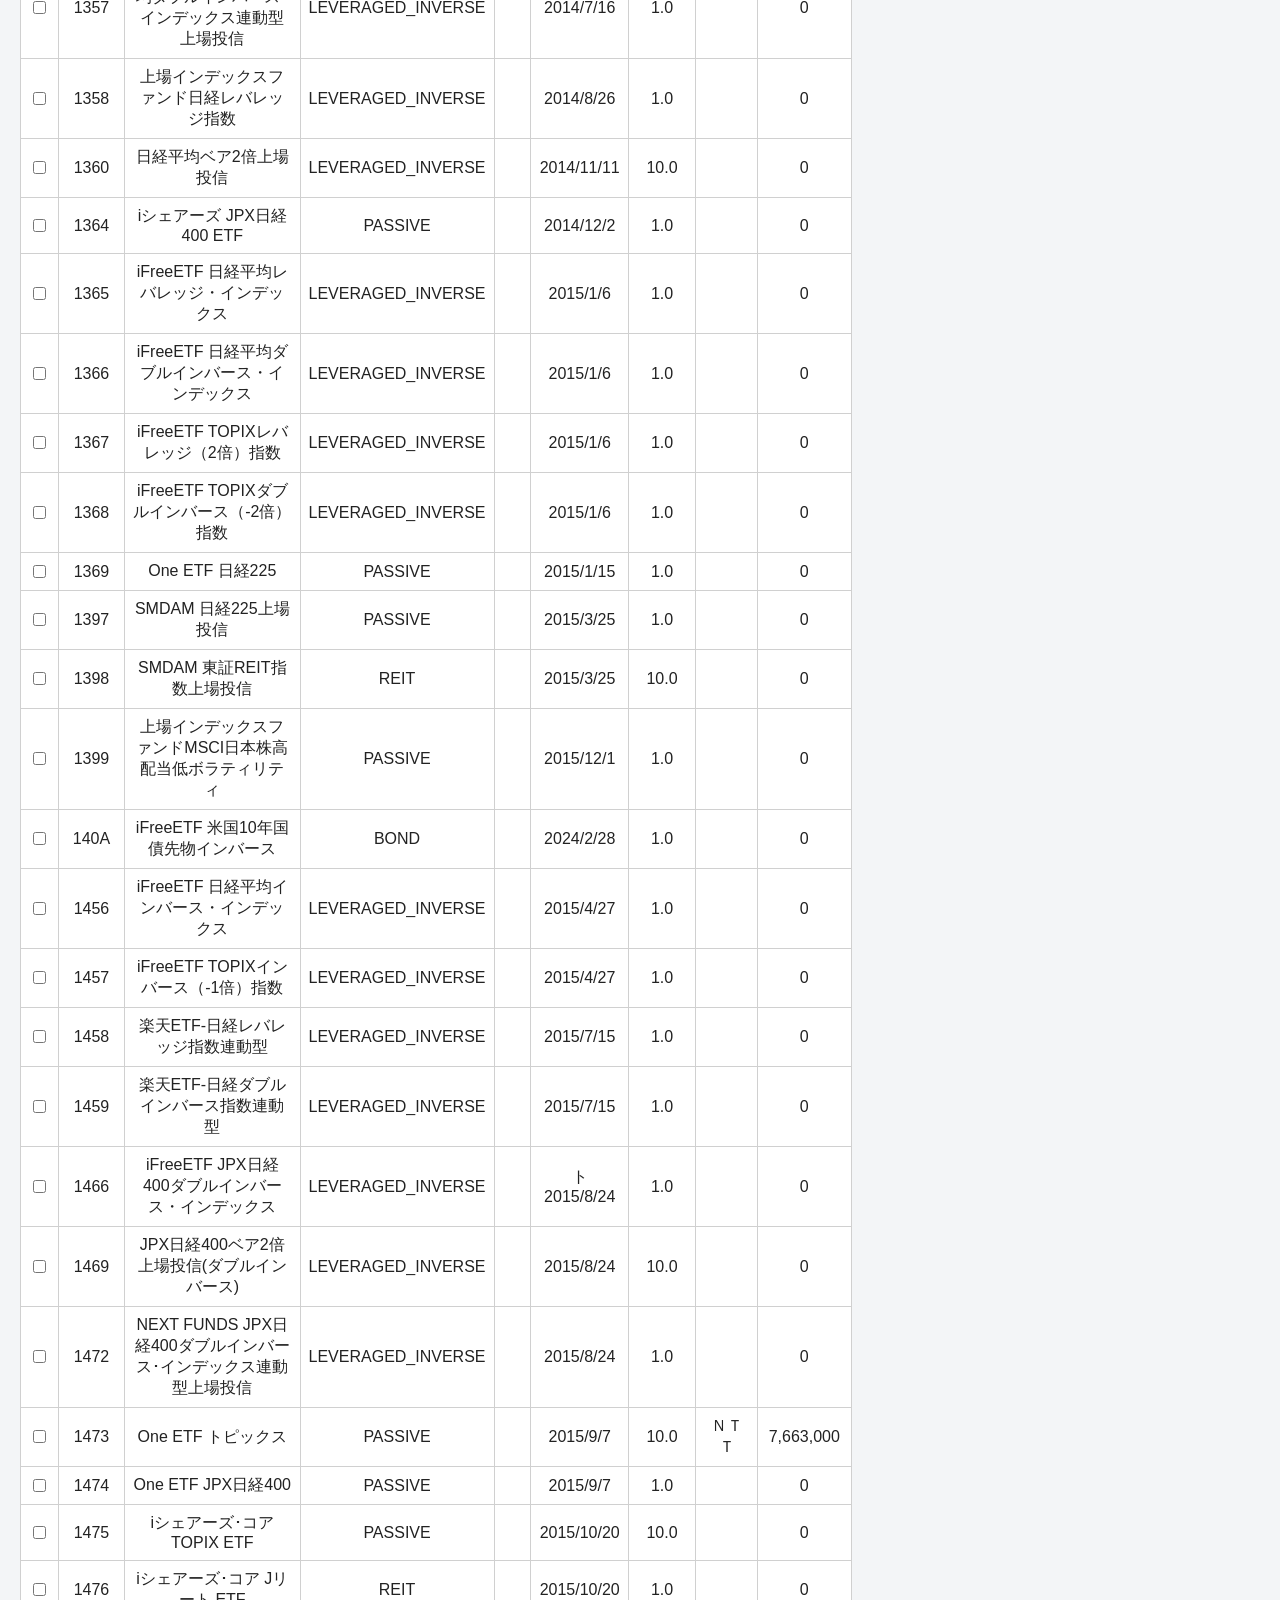
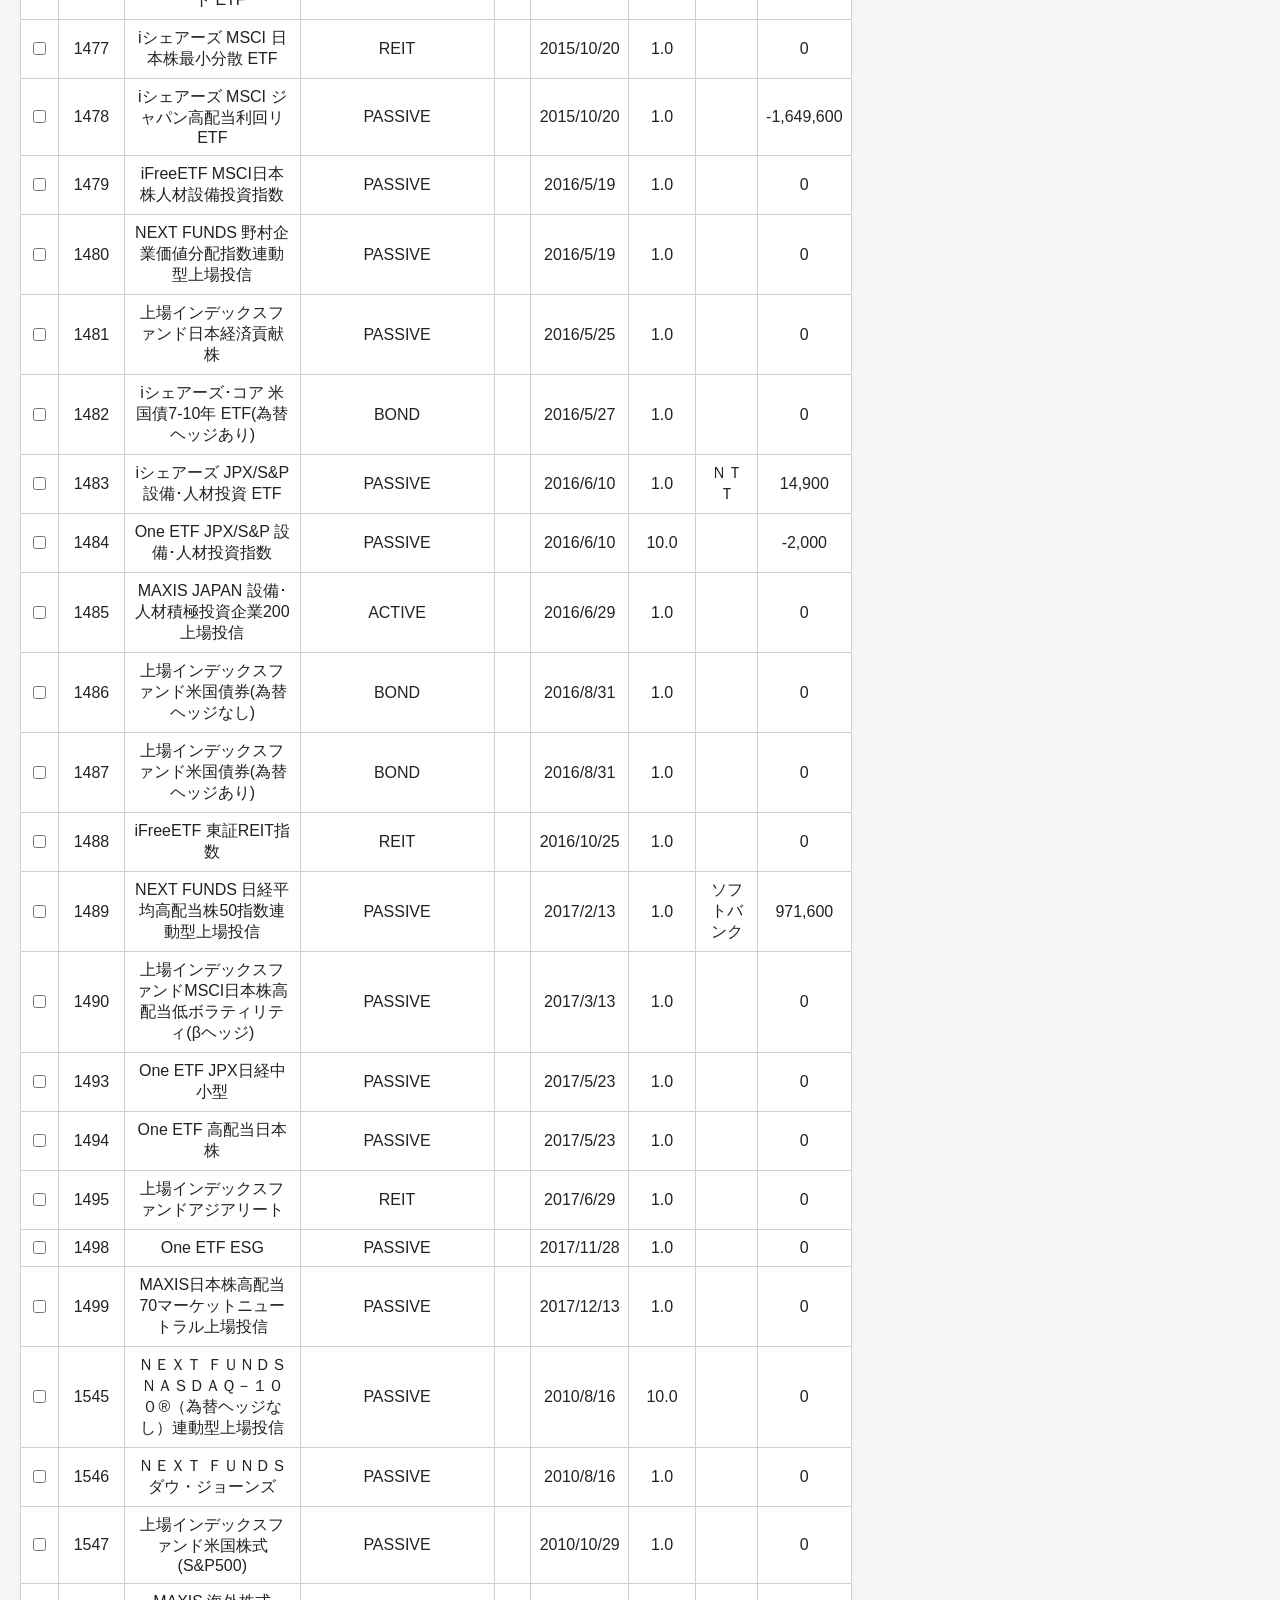
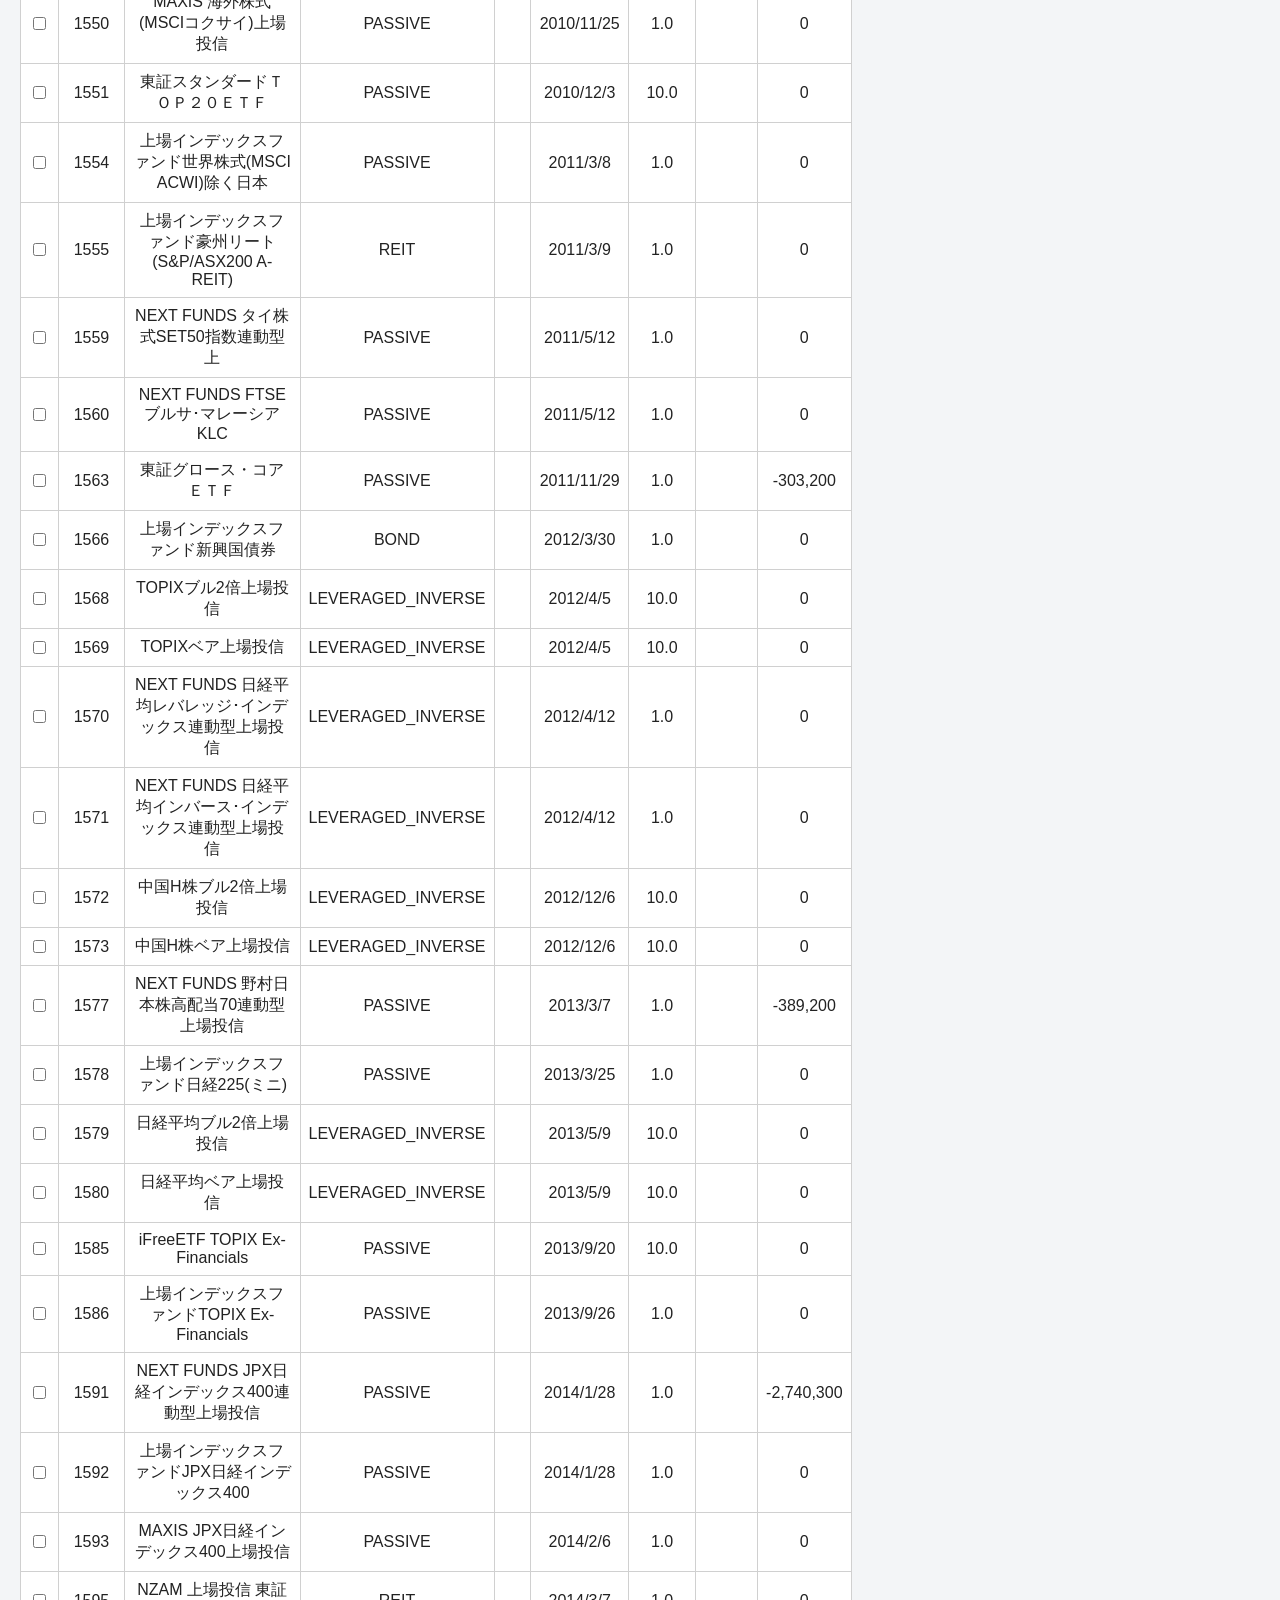
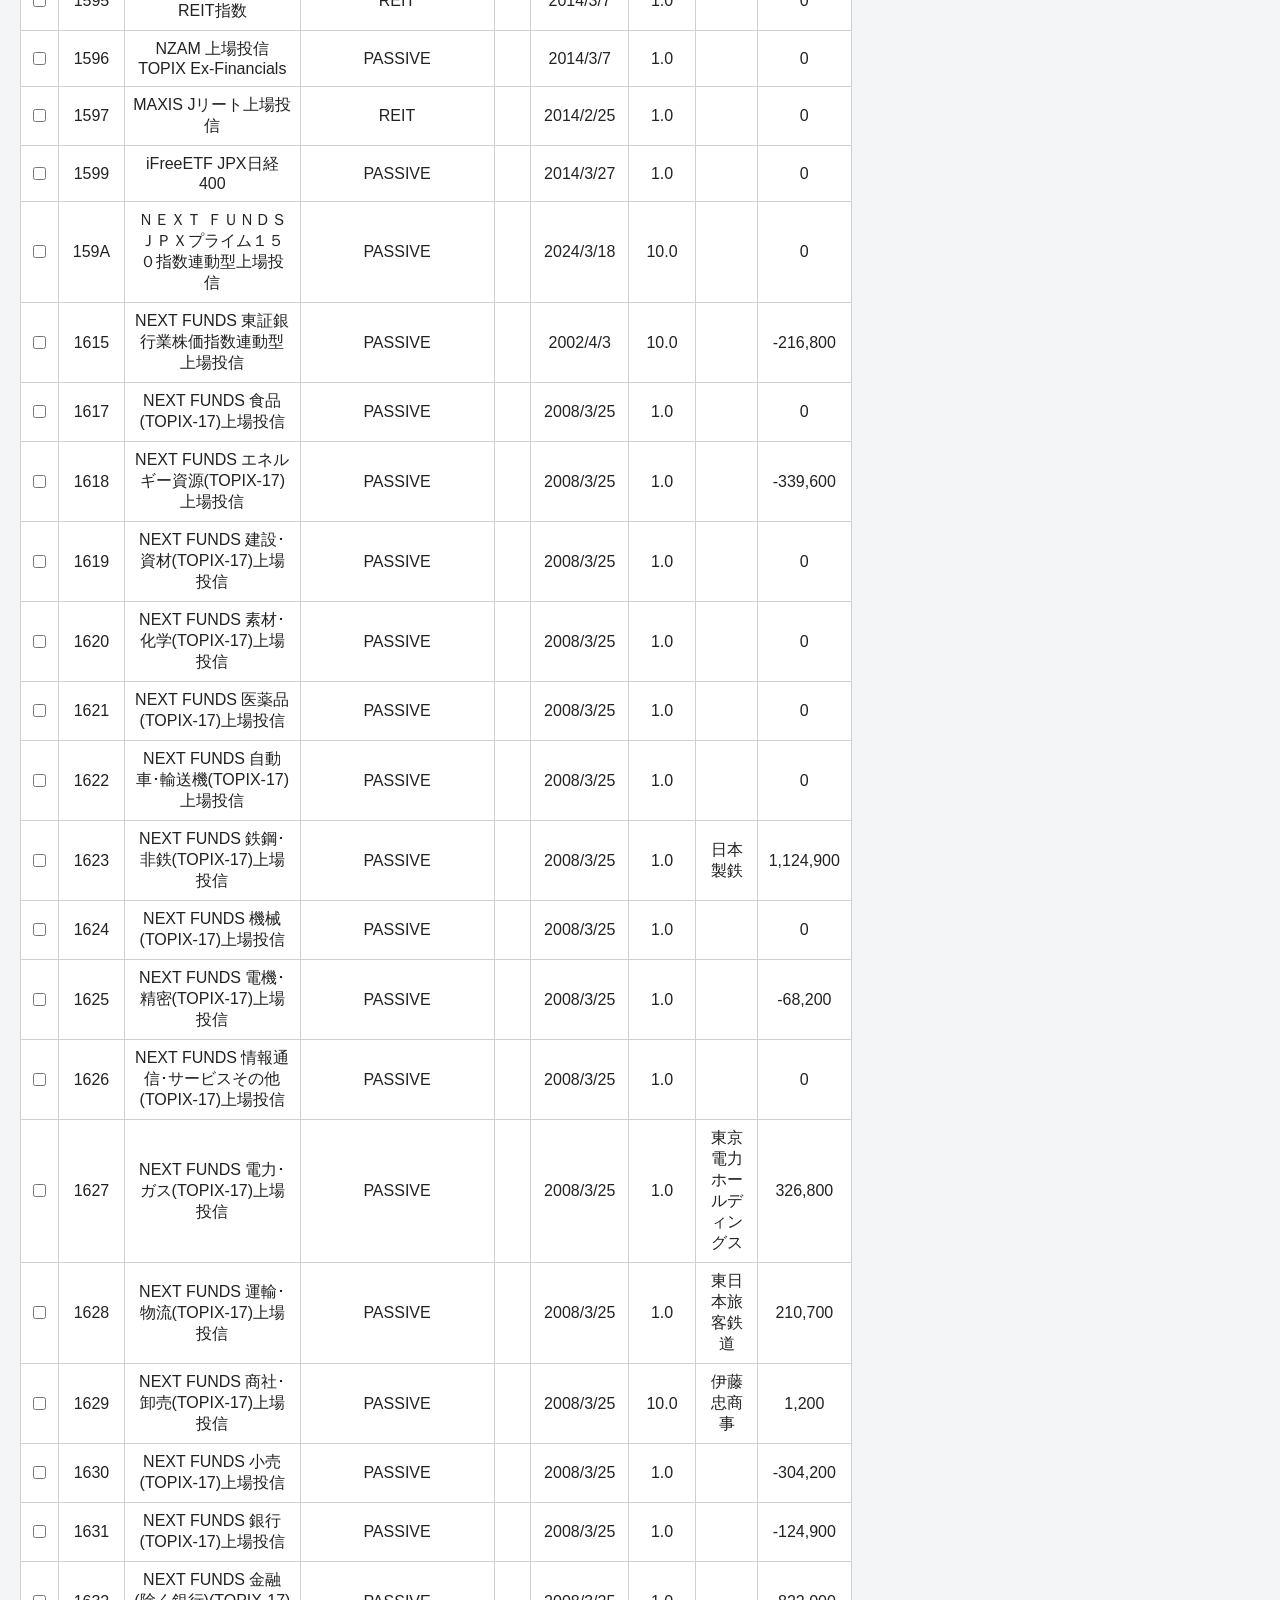
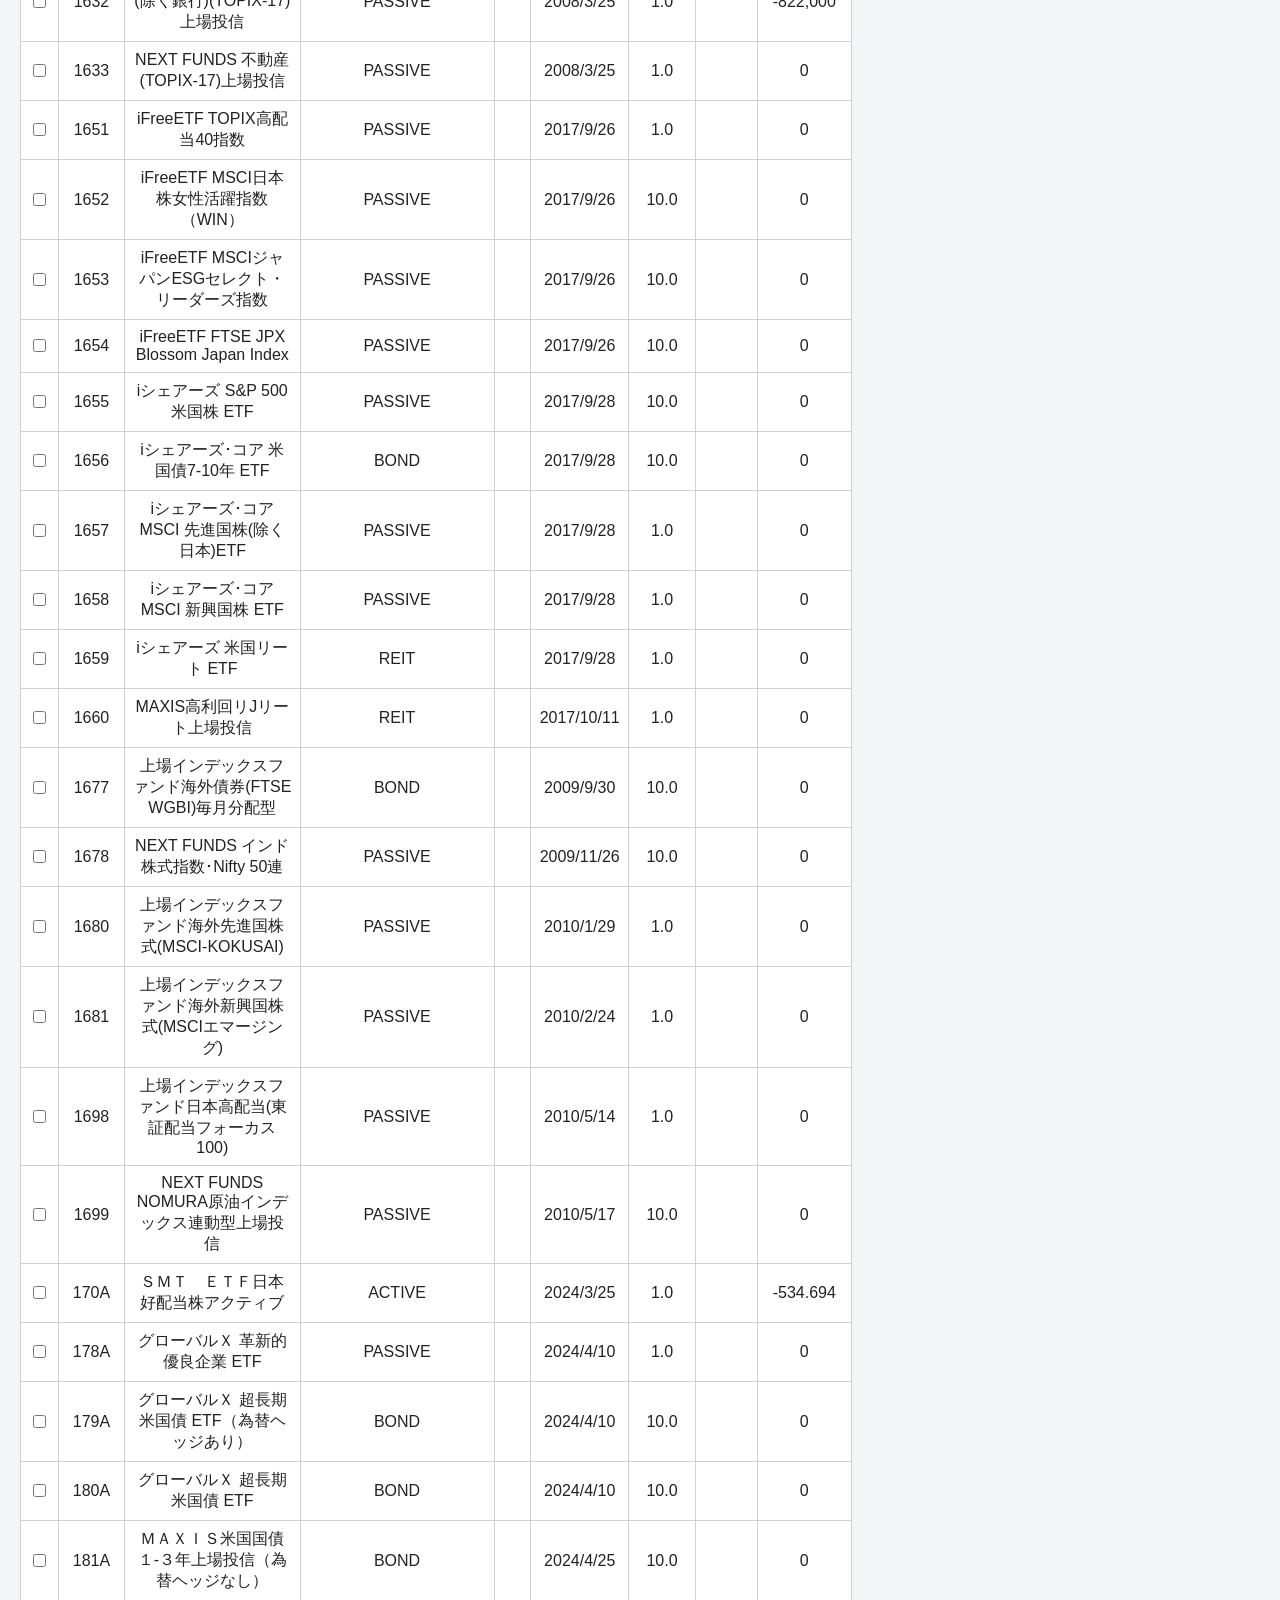
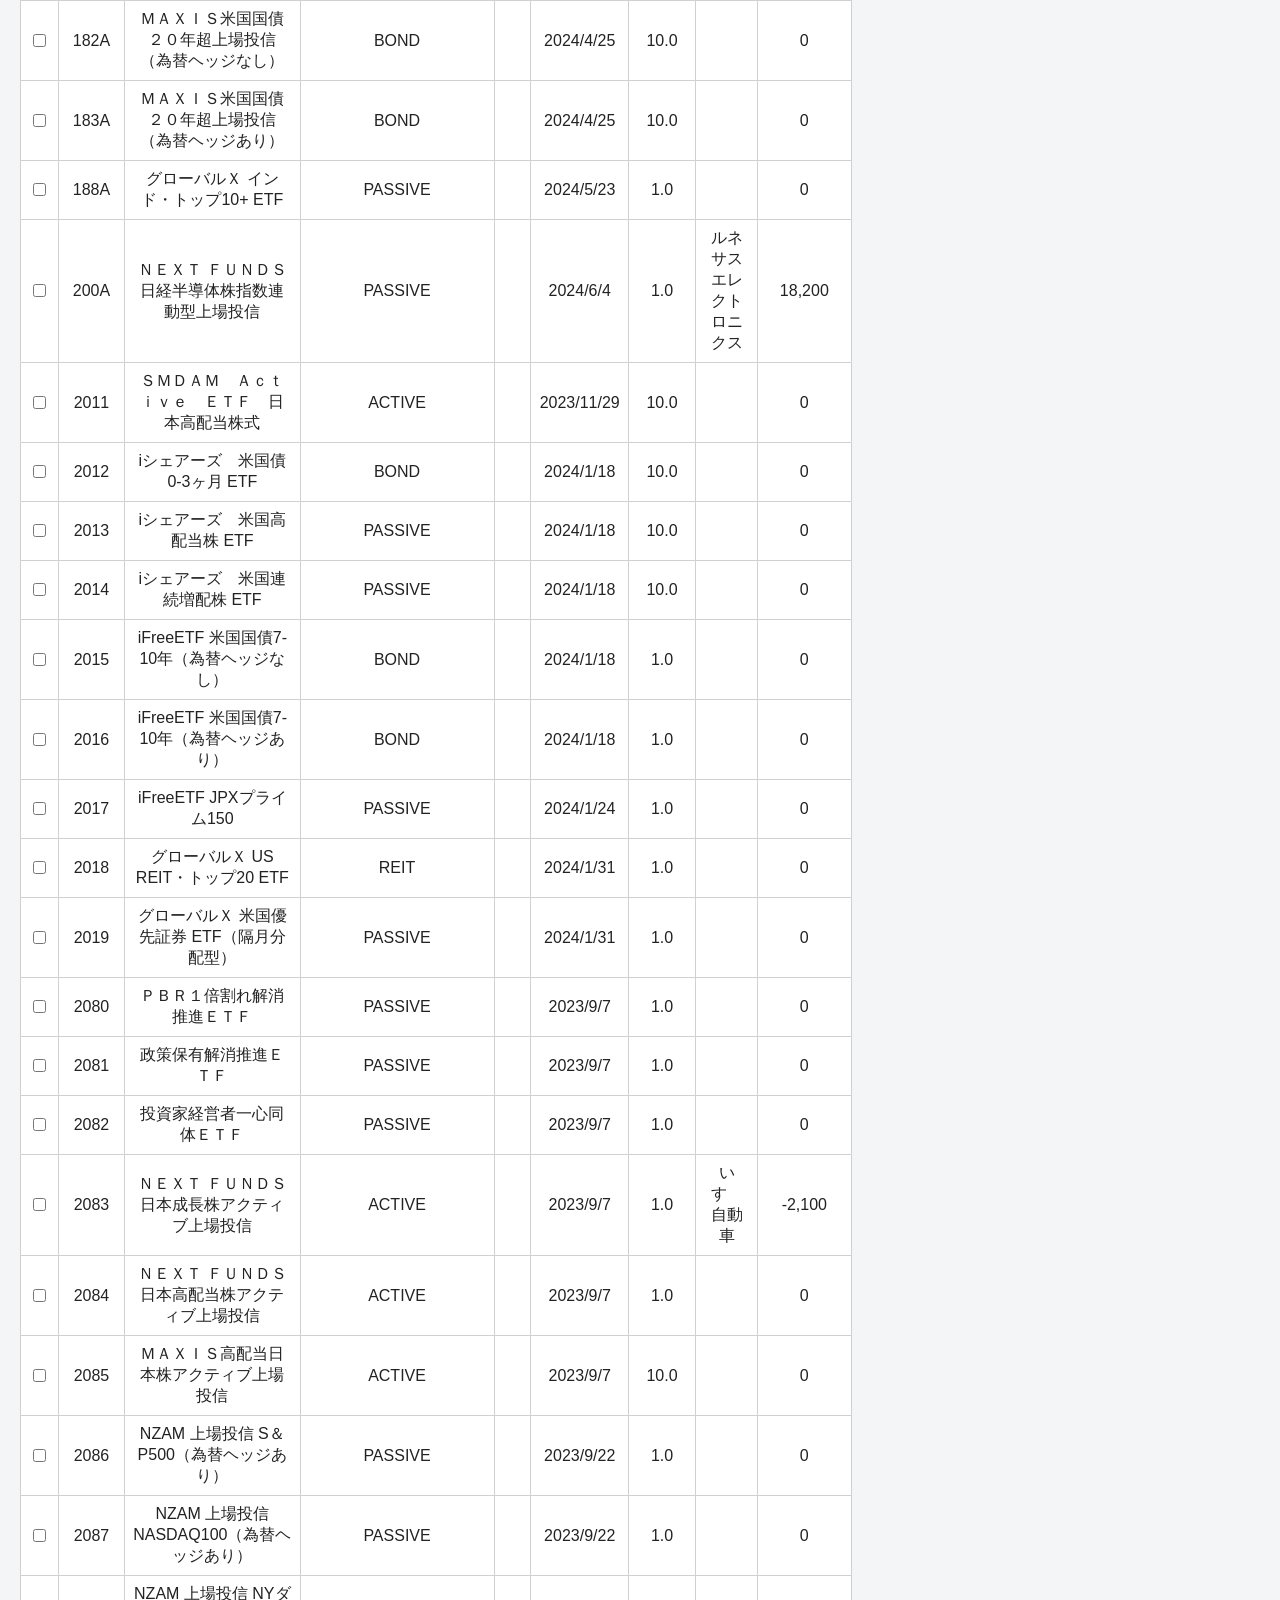
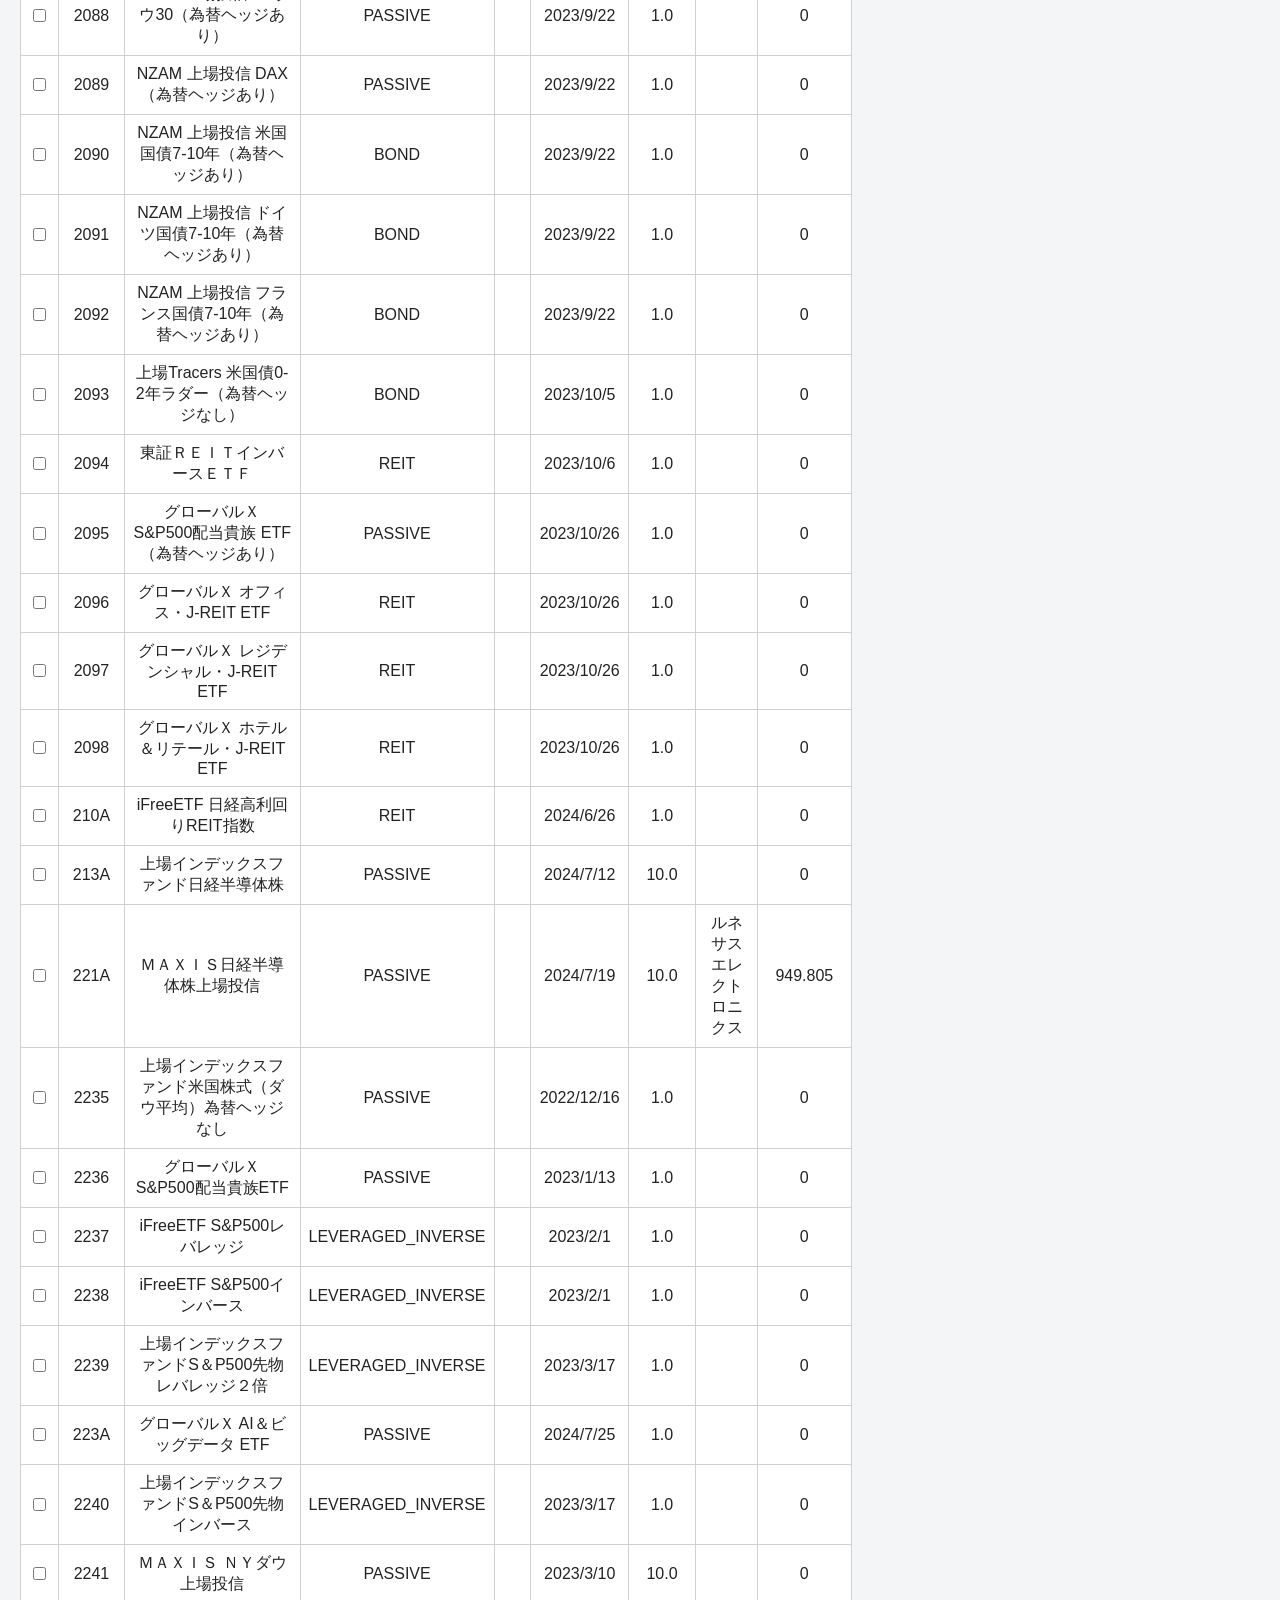
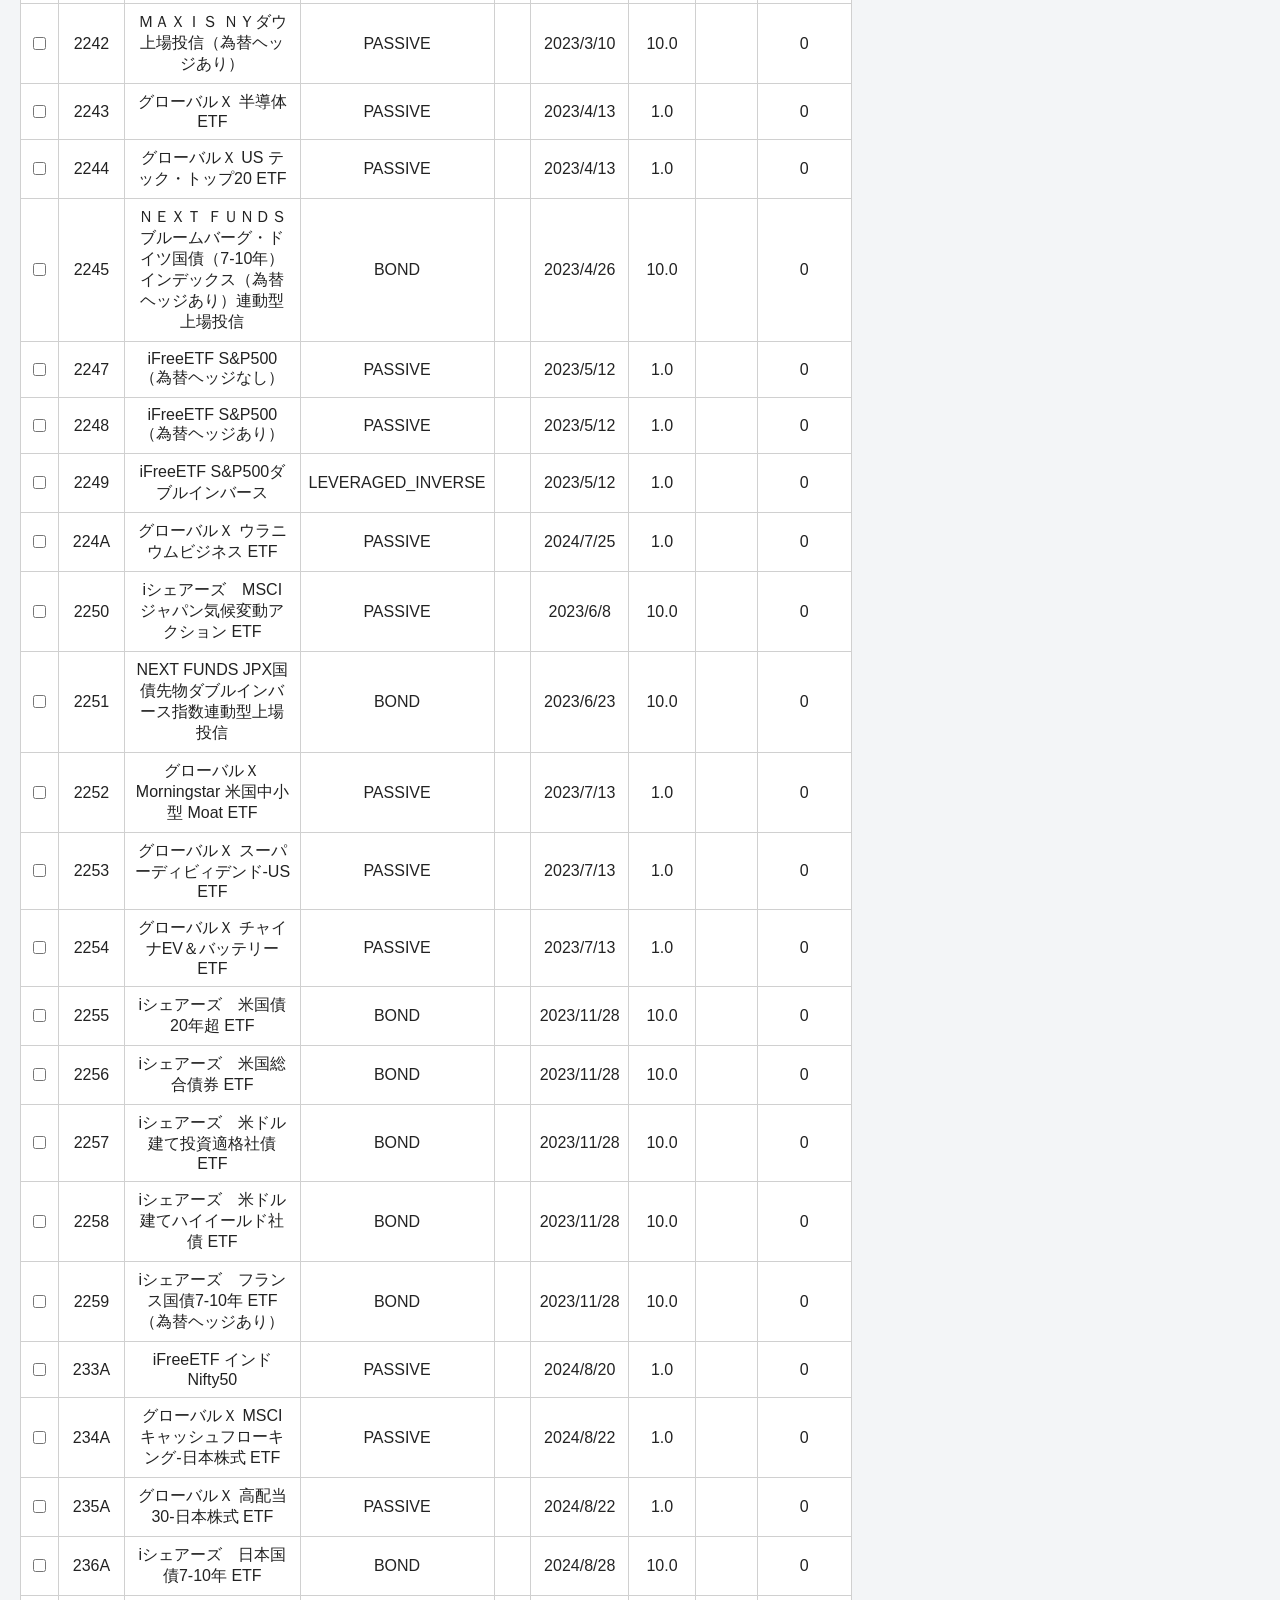
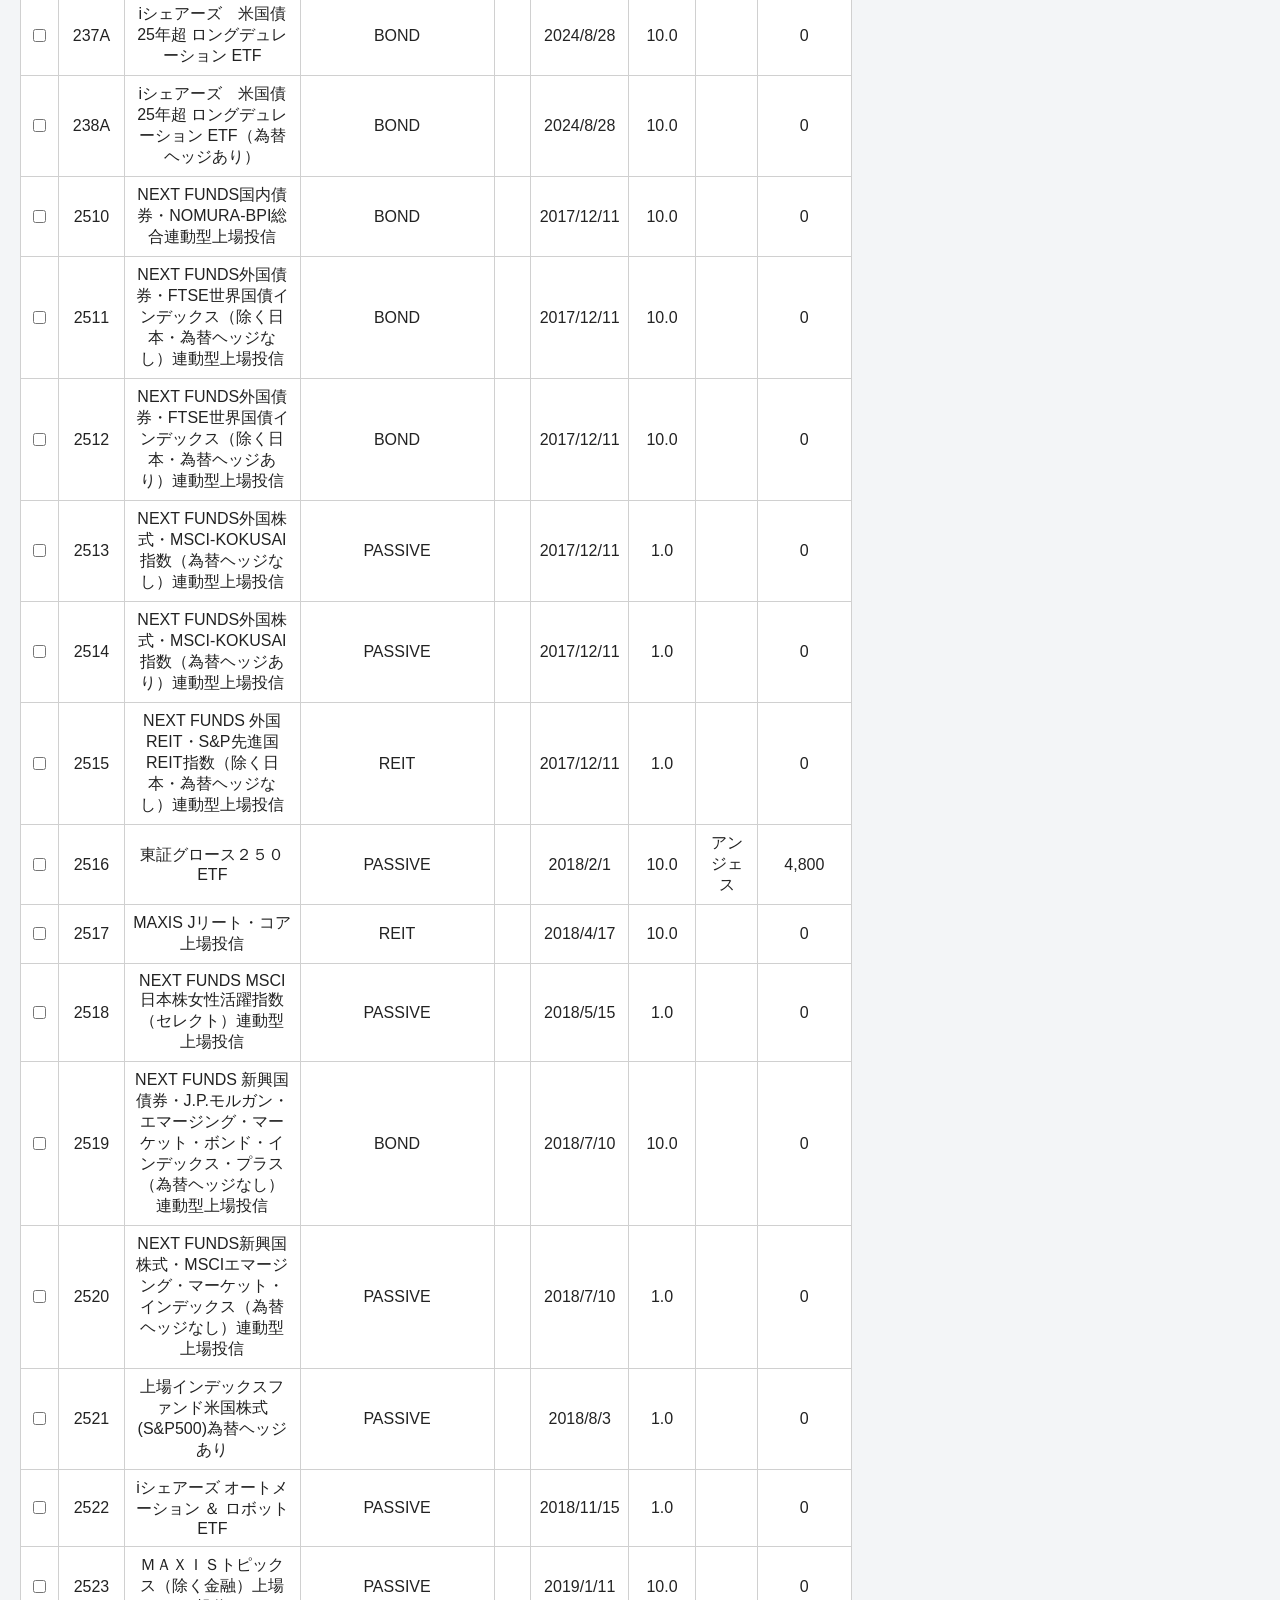
==== commit 65b9ae35: "Update index.html" ====
--- a/docs/index.html
+++ b/docs/index.html
@@ -1,5 +1,157 @@
-<button class="menu-btn"
-onclick="showCompare()">
-ETF Compare
-</button>
-<!DOCTYPE html><html lang="zh-Hant"><head><meta charset="UTF-8"><meta name="viewport" content="width=device-width, initial-scale=1.0"><title>日本 ETF 分析網</title><link rel="stylesheet" href="style.css"></head><body><h1 class="title">日本 ETF 分析網</h1><div class="menu"><button onclick="filterETF('ACTIVE')">主動ETF</button><button onclick="filterETF('PASSIVE')">被動ETF</button><button onclick="filterETF('REIT')">REIT ETF</button><button onclick="filterETF('BOND')">債券 ETF</button><button onclick="filterETF('LEVERAGED_INVERSE')">レバインバ</button><button onclick="filterETF('ALL')">全部ETF</button></div><input id="searchInput" placeholder="搜尋 ETF"><table id="etf-table"><thead><tr><th>比較</th><th>CODE</th><th>ETF名稱</th><th>類型</th><th>股價</th><th>上場日</th><th>売買單位</th><th>主力買進股票</th><th>Net Flow</th></tr></thead><tbody></tbody></table><div class="detail-box"><h2>ETF Detail</h2><div id="detail-content">請選擇 ETF</div></div><script src="dashboard.js"></script></body></html>
+<!DOCTYPE html>
+<html lang="zh-Hant">
+
+<head>
+
+<meta charset="UTF-8">
+
+<meta name="viewport"
+      content="width=device-width, initial-scale=1.0">
+
+<title>日本 ETF 分析網</title>
+
+<link rel="stylesheet"
+      href="style.css">
+
+</head>
+
+<body>
+
+<h1 class="title">
+
+    日本 ETF 分析網
+
+</h1>
+
+<div class="menu">
+
+    <button
+        class="menu-btn"
+        onclick="filterETF('ACTIVE')">
+
+        主動ETF
+
+    </button>
+
+    <button
+        class="menu-btn"
+        onclick="filterETF('PASSIVE')">
+
+        被動ETF
+
+    </button>
+
+    <button
+        class="menu-btn"
+        onclick="filterETF('REIT')">
+
+        REIT ETF
+
+    </button>
+
+    <button
+        class="menu-btn"
+        onclick="filterETF('BOND')">
+
+        債券 ETF
+
+    </button>
+
+    <button
+        class="menu-btn"
+        onclick="filterETF('LEVERAGED_INVERSE')">
+
+        レバインバ
+
+    </button>
+
+    <button
+        class="menu-btn"
+        onclick="filterETF('ALL')">
+
+        全部ETF
+
+    </button>
+
+    <button
+        class="menu-btn"
+        onclick="showCompare()">
+
+        ETF Compare
+
+    </button>
+
+</div>
+
+<div class="search">
+
+    <input
+        id="searchInput"
+        type="text"
+        placeholder="搜尋 ETF Code 或 ETF 名稱">
+
+</div>
+
+<div class="container">
+
+    <div class="left">
+
+        <table id="etf-table">
+
+            <thead>
+
+                <tr>
+
+                    <th>比較</th>
+
+                    <th>CODE</th>
+
+                    <th>ETF名稱</th>
+
+                    <th>類型</th>
+
+                    <th>股價</th>
+
+                    <th>上場日</th>
+
+                    <th>売買單位</th>
+
+                    <th>主力買進股票</th>
+
+                    <th>Net Flow</th>
+
+                </tr>
+
+            </thead>
+
+            <tbody>
+
+            </tbody>
+
+        </table>
+
+    </div>
+
+    <div class="right">
+
+        <div class="detail-box">
+
+            <h2>ETF Detail</h2>
+
+            <div id="detail-content">
+
+                請選擇 ETF
+
+            </div>
+
+        </div>
+
+    </div>
+
+</div>
+
+<script src="dashboard.js"></script>
+
+</body>
+
+</html>
--- a/docs/style.css
+++ b/docs/style.css
@@ -1,4 +1,152 @@
-body{font-family:sans-serif;margin:20px;background:#f0f0f0}.title{font-size:42px}.menu{display:flex;gap:10px;flex-wrap:wrap;margin-bottom:20px}table{width:100%;border-collapse:collapse;background:#fff}th{background:#18384c;color:#fff;padding:10px}td{border:1px solid #ccc;padding:8px}.detail-box{margin-top:20px;background:#fff;padding:15px}
+body {
+
+    font-family:
+        "Yu Gothic",
+        "Meiryo",
+        sans-serif;
+
+    margin: 20px;
+
+    background-color: #f3f5f7;
+
+    color: #222;
+}
+
+.title {
+
+    font-size: 42px;
+
+    font-weight: bold;
+
+    margin-bottom: 20px;
+
+    color: #18384c;
+}
+
+.menu {
+
+    display: flex;
+
+    gap: 10px;
+
+    flex-wrap: wrap;
+
+    margin-bottom: 20px;
+}
+
+.menu button {
+
+    width: 160px;
+
+    height: 60px;
+
+    border: 1px solid #18384c;
+
+    background: #dcefd8;
+
+    font-size: 22px;
+
+    cursor: pointer;
+
+    border-radius: 4px;
+}
+
+.menu button:hover {
+
+    background: #dbeef7;
+}
+
+.search {
+
+    margin-bottom: 20px;
+}
+
+.search input {
+
+    width: 400px;
+
+    height: 40px;
+
+    padding-left: 10px;
+
+    font-size: 18px;
+}
+
+.container {
+
+    display: flex;
+
+    gap: 20px;
+
+    align-items: flex-start;
+}
+
+.left {
+
+    width: 70%;
+}
+
+.right {
+
+    width: 30%;
+
+    background: white;
+
+    border: 1px solid #cccccc;
+
+    border-radius: 4px;
+
+    padding: 15px;
+
+    min-height: 500px;
+}
+
+table {
+
+    width: 100%;
+
+    border-collapse: collapse;
+
+    background: white;
+}
+
+th {
+
+    background: #18384c;
+
+    color: white;
+
+    padding: 10px;
+
+    text-align: center;
+}
+
+td {
+
+    border: 1px solid #d0d0d0;
+
+    padding: 8px;
+
+    text-align: center;
+}
+
+tbody tr:hover {
+
+    background: #eef7ff;
+
+    cursor: pointer;
+}
+
+.detail-box {
+
+    background: white;
+
+    border: 1px solid #cccccc;
+
+    border-radius: 4px;
+
+    padding: 15px;
+}
 
 .detail-table {
 
@@ -6,7 +154,7 @@
 
     border-collapse: collapse;
 
-    background: white;
+    margin-top: 10px;
 }
 
 .detail-table th {
@@ -23,4 +171,59 @@
     border: 1px solid #cccccc;
 
     padding: 8px;
-}
+
+    text-align: left;
+}
+
+.detail-label {
+
+    width: 180px;
+
+    background: #f5f5f5;
+
+    font-weight: bold;
+}
+
+.compare-box {
+
+    background: white;
+
+    border: 1px solid #cccccc;
+
+    border-radius: 4px;
+
+    padding: 15px;
+
+    margin-top: 15px;
+}
+
+.flow-positive {
+
+    color: #008000;
+
+    font-weight: bold;
+}
+
+.flow-negative {
+
+    color: #d00000;
+
+    font-weight: bold;
+}
+
+.flow-neutral {
+
+    color: #444444;
+}
+
+h2 {
+
+    margin-top: 0;
+
+    color: #18384c;
+}
+
+h3 {
+
+    color: #18384c;
+}
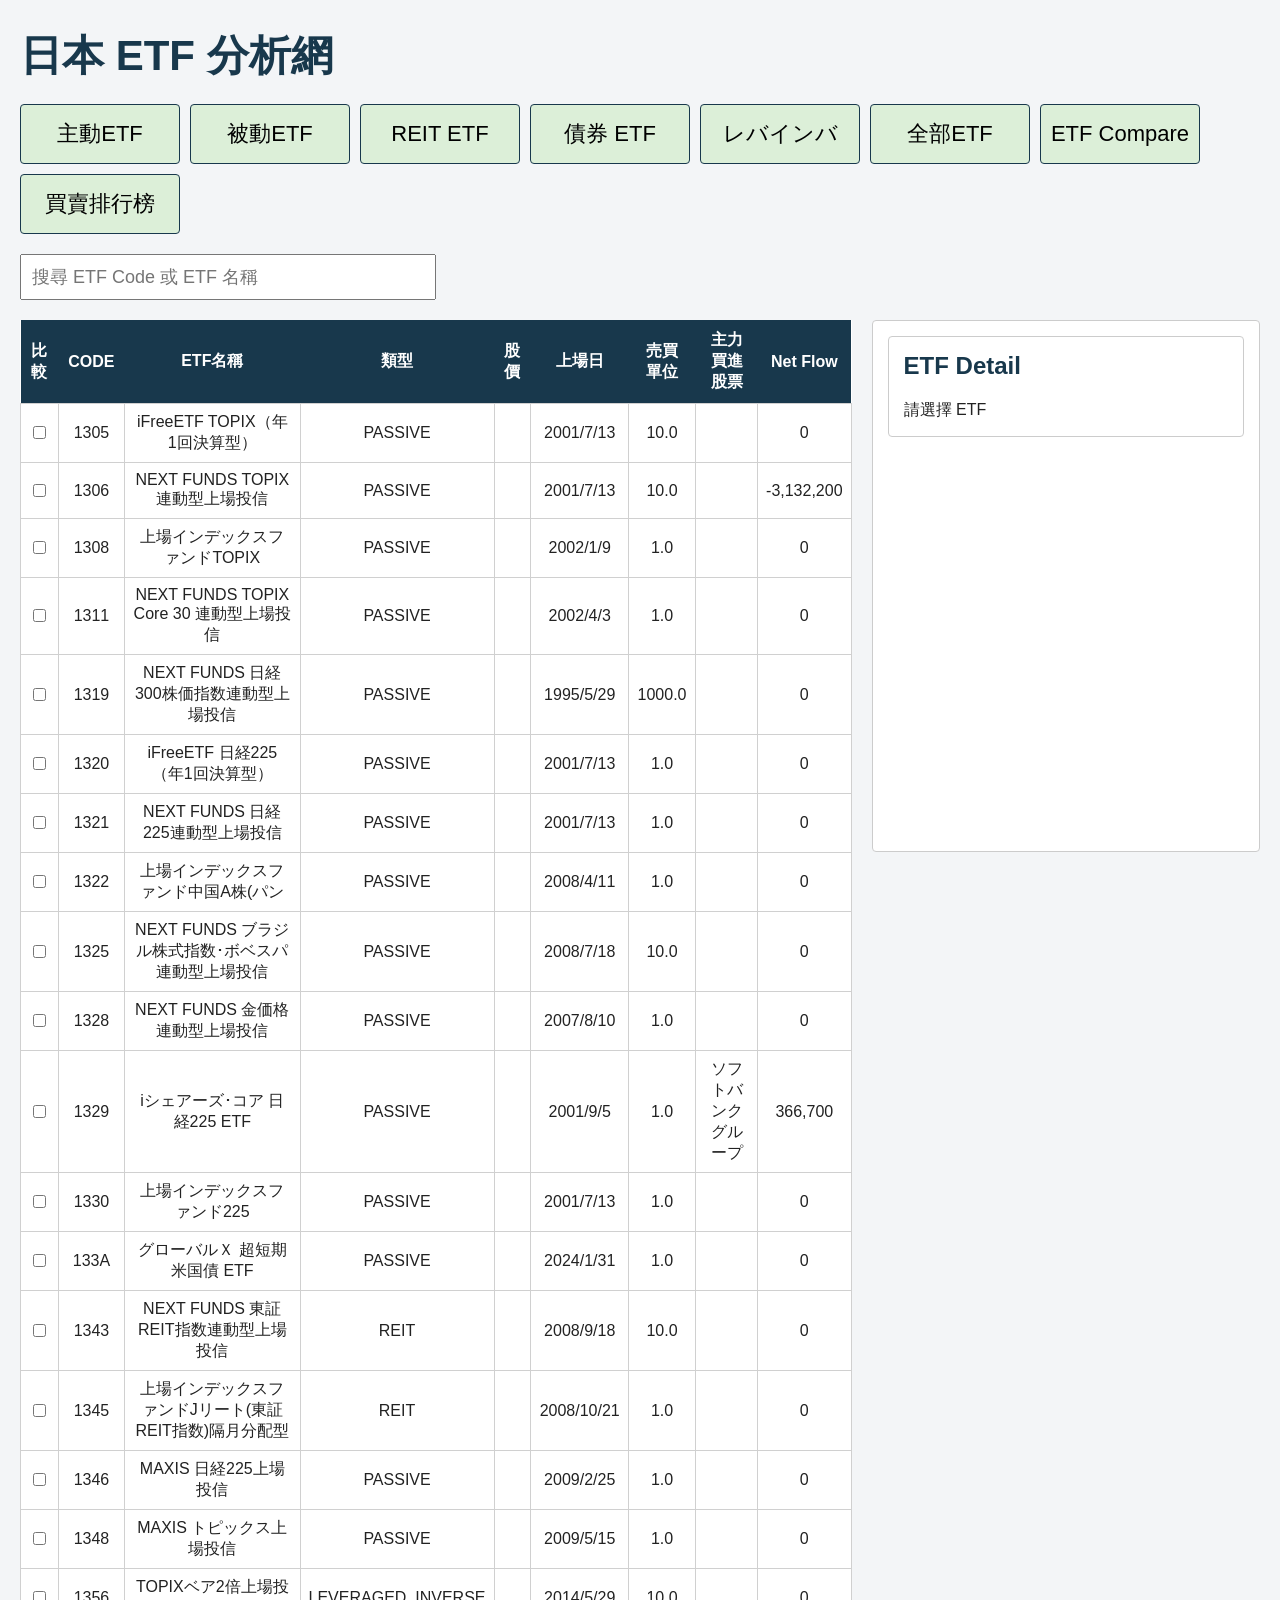
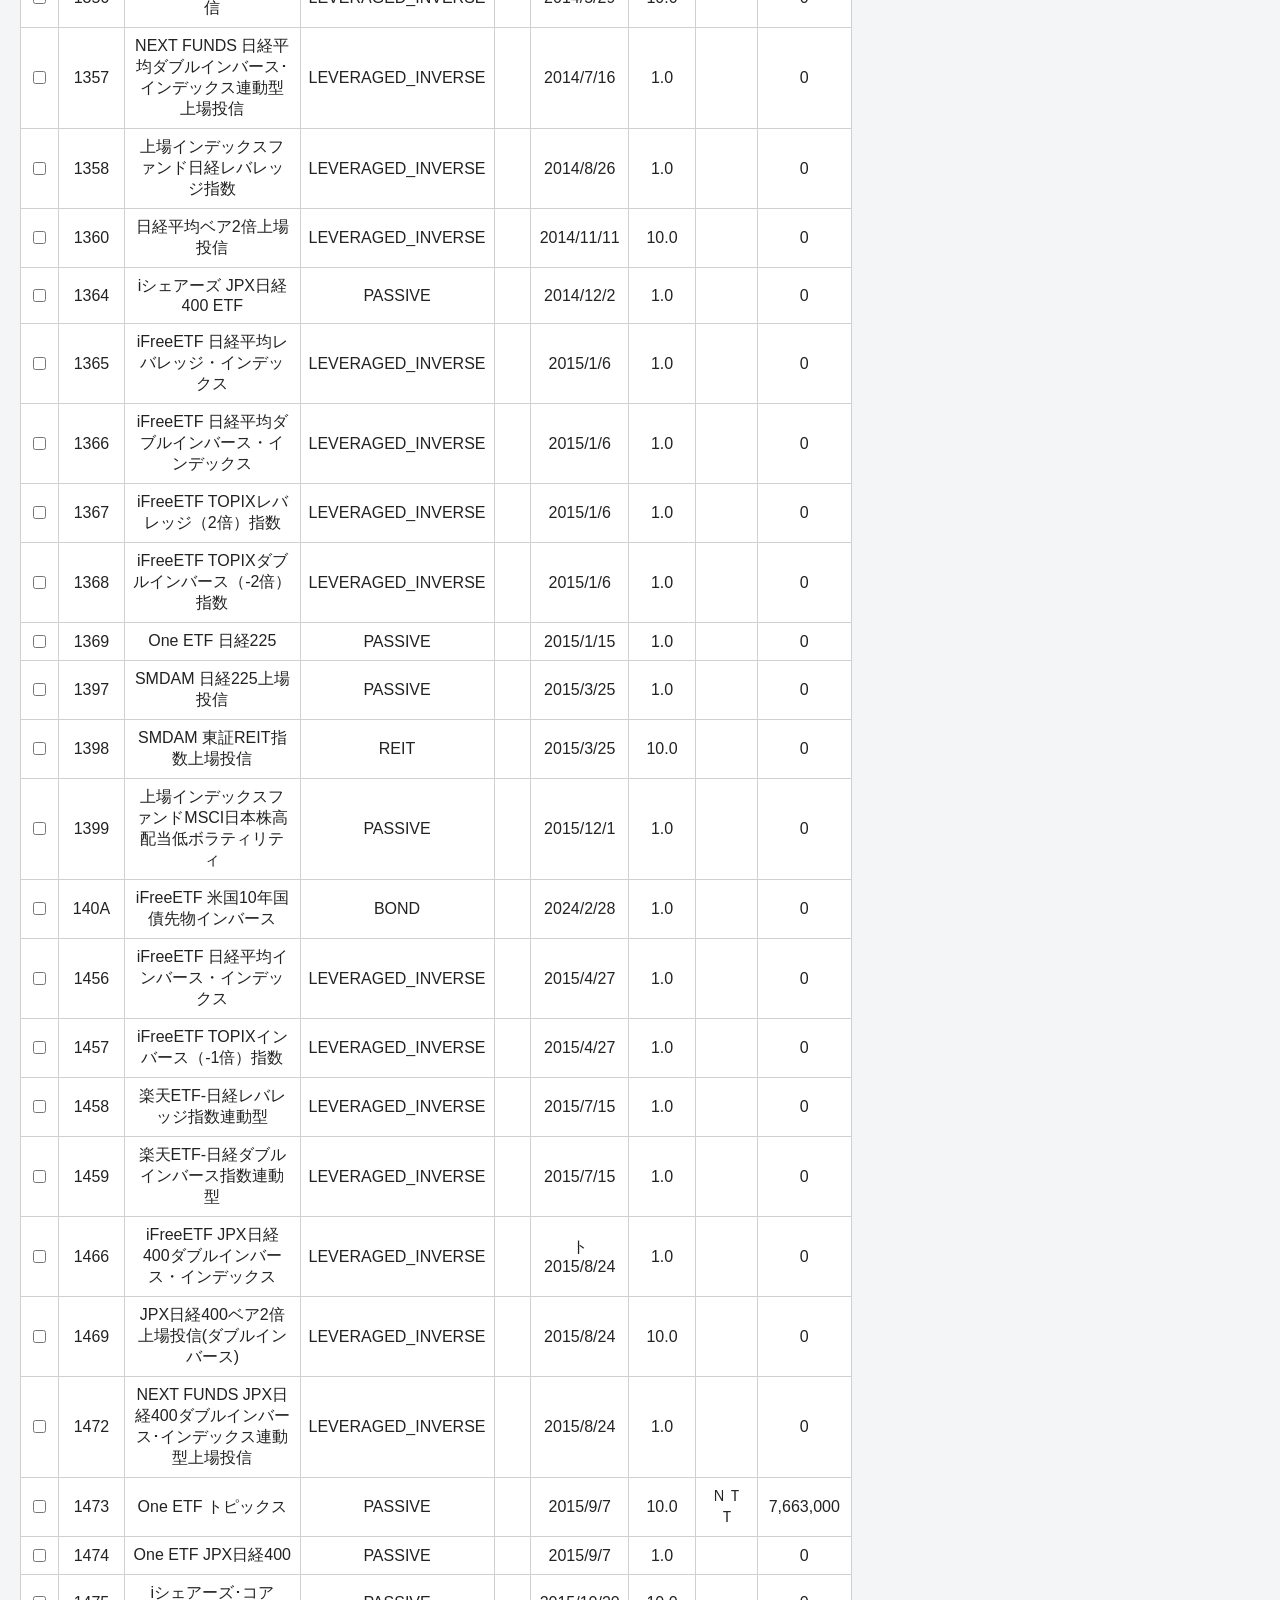
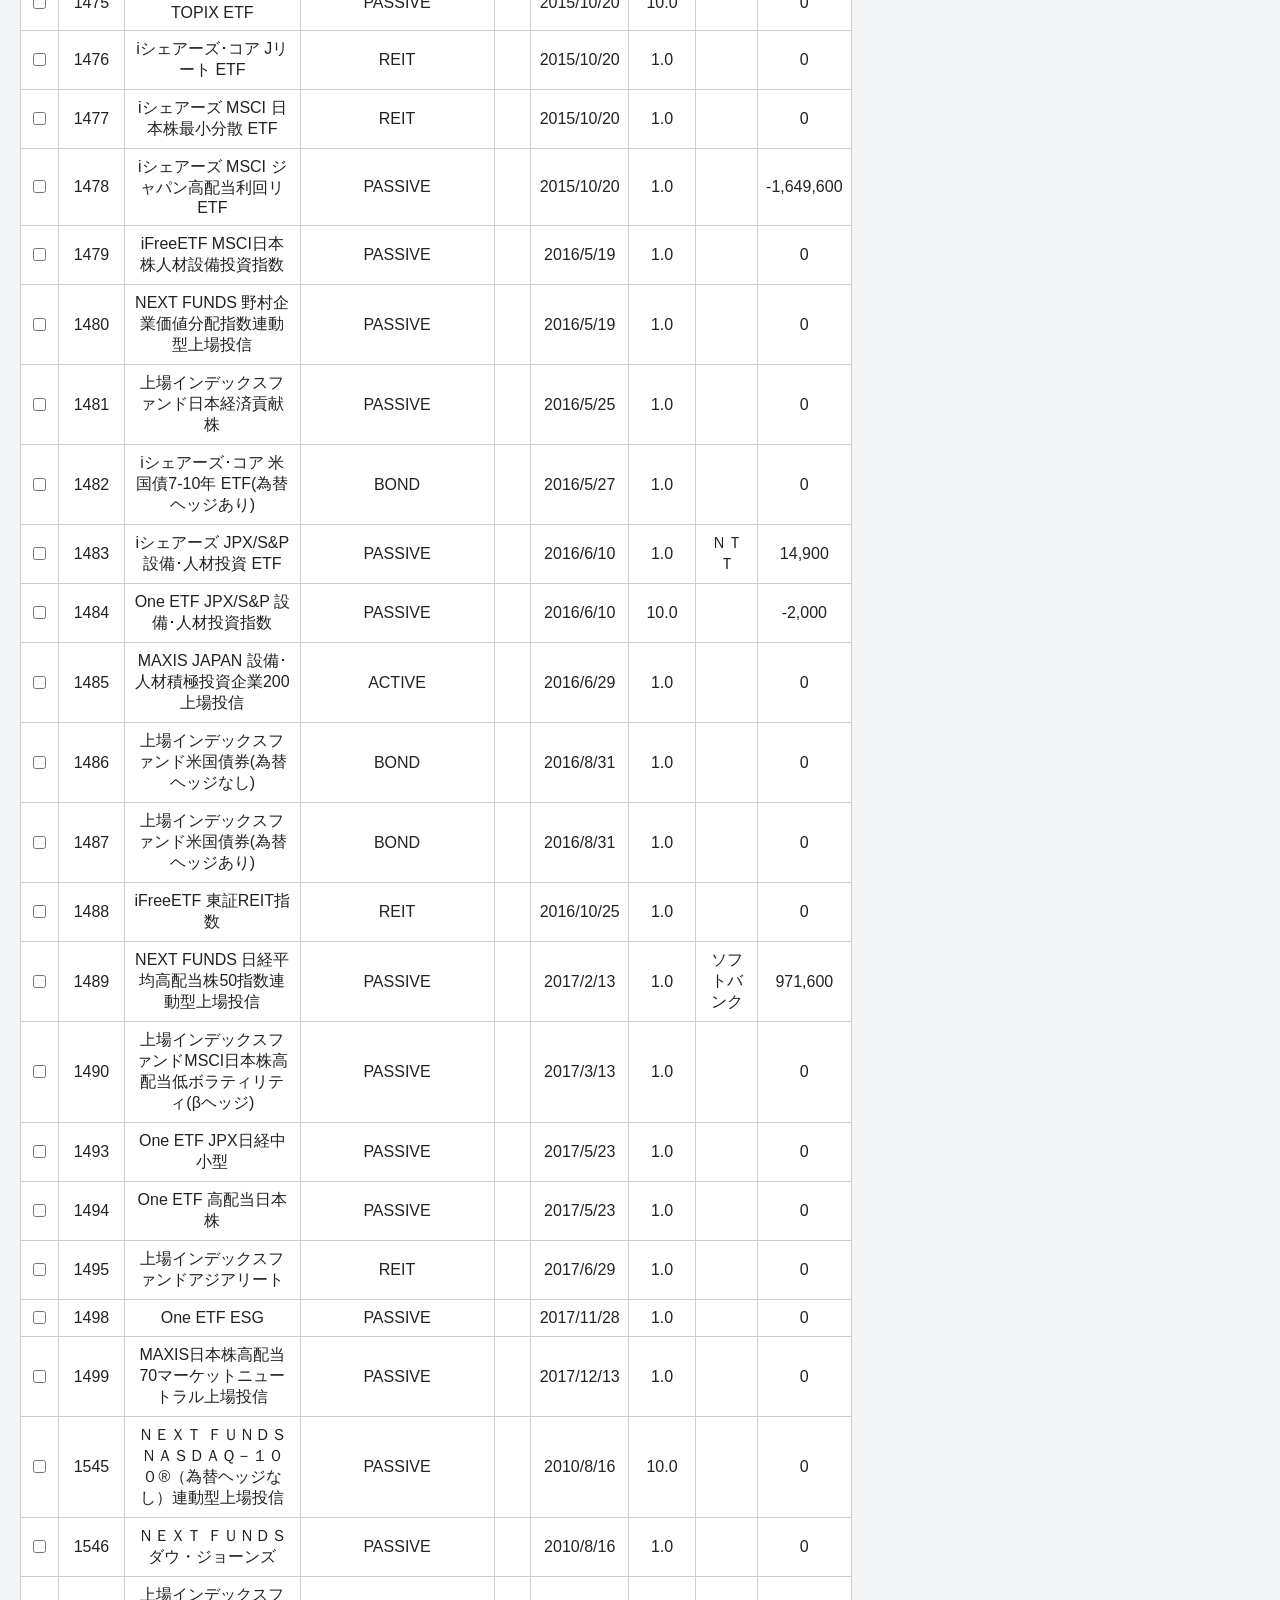
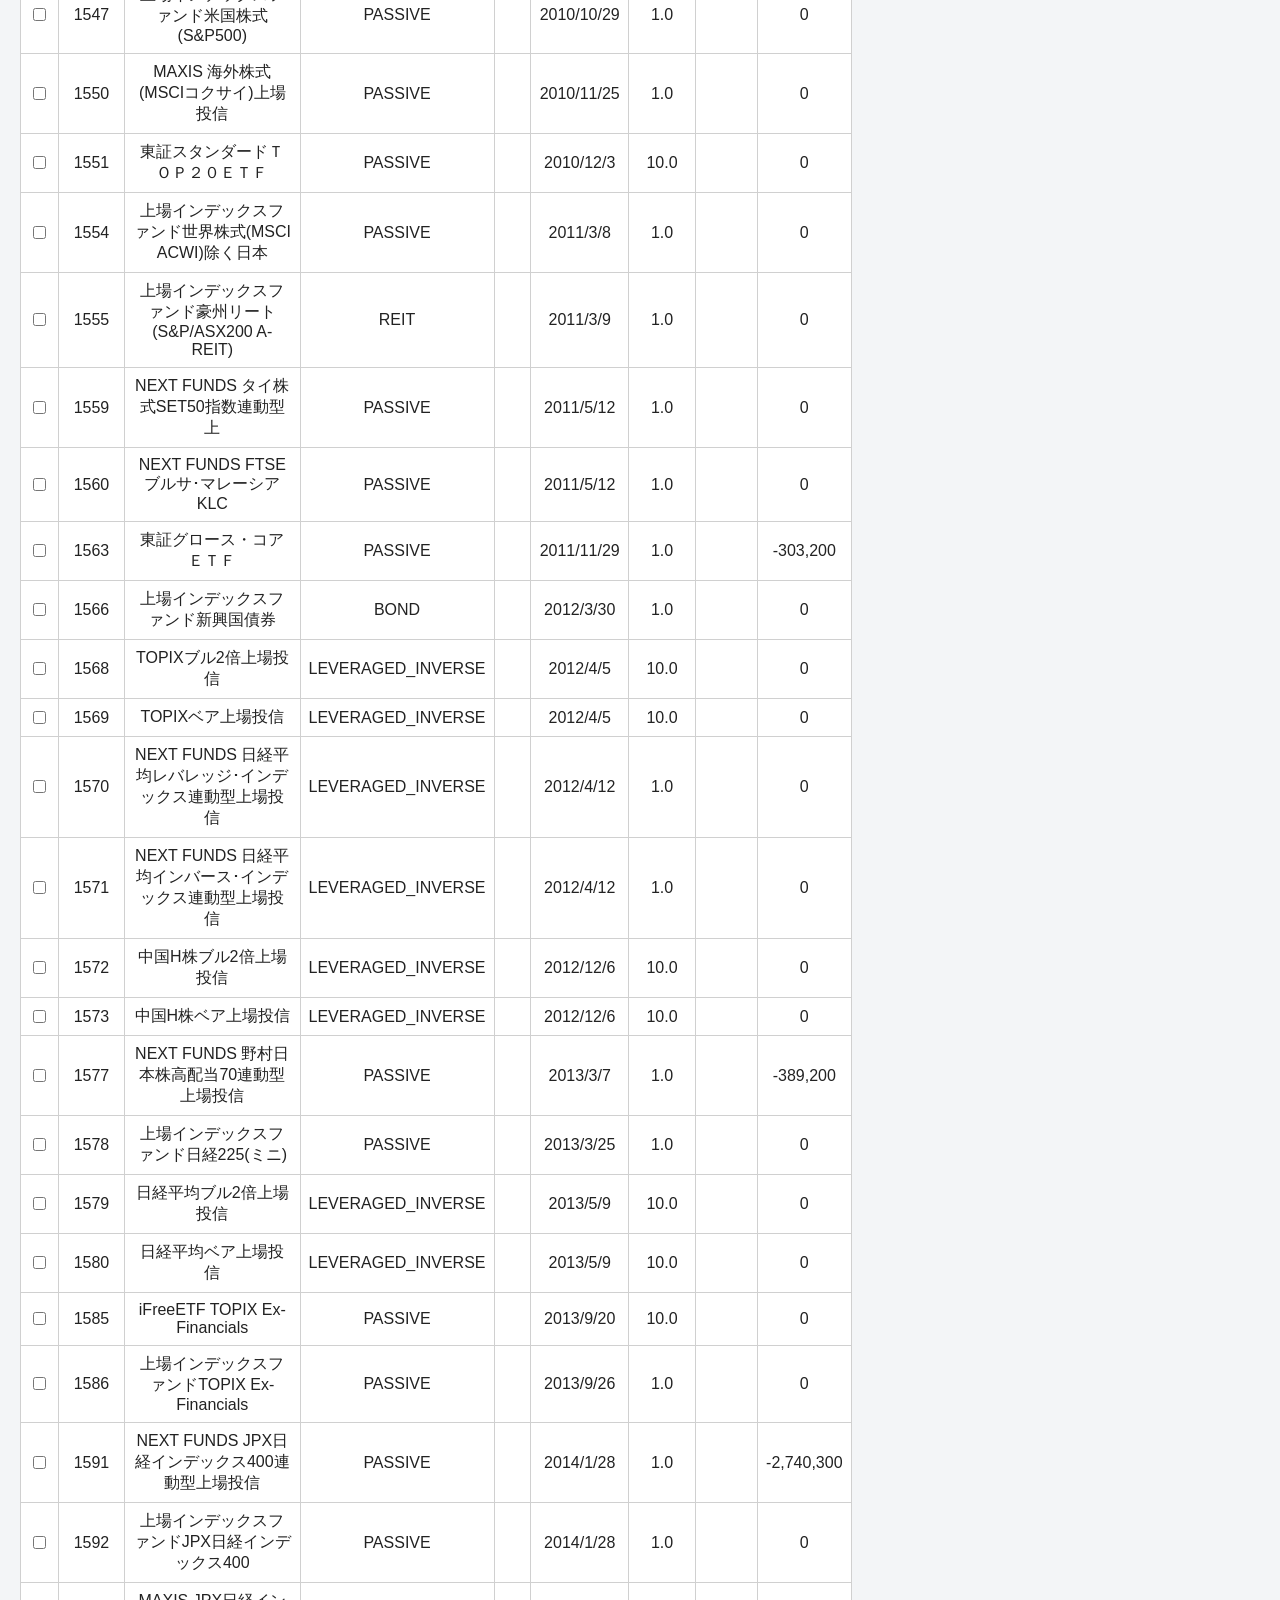
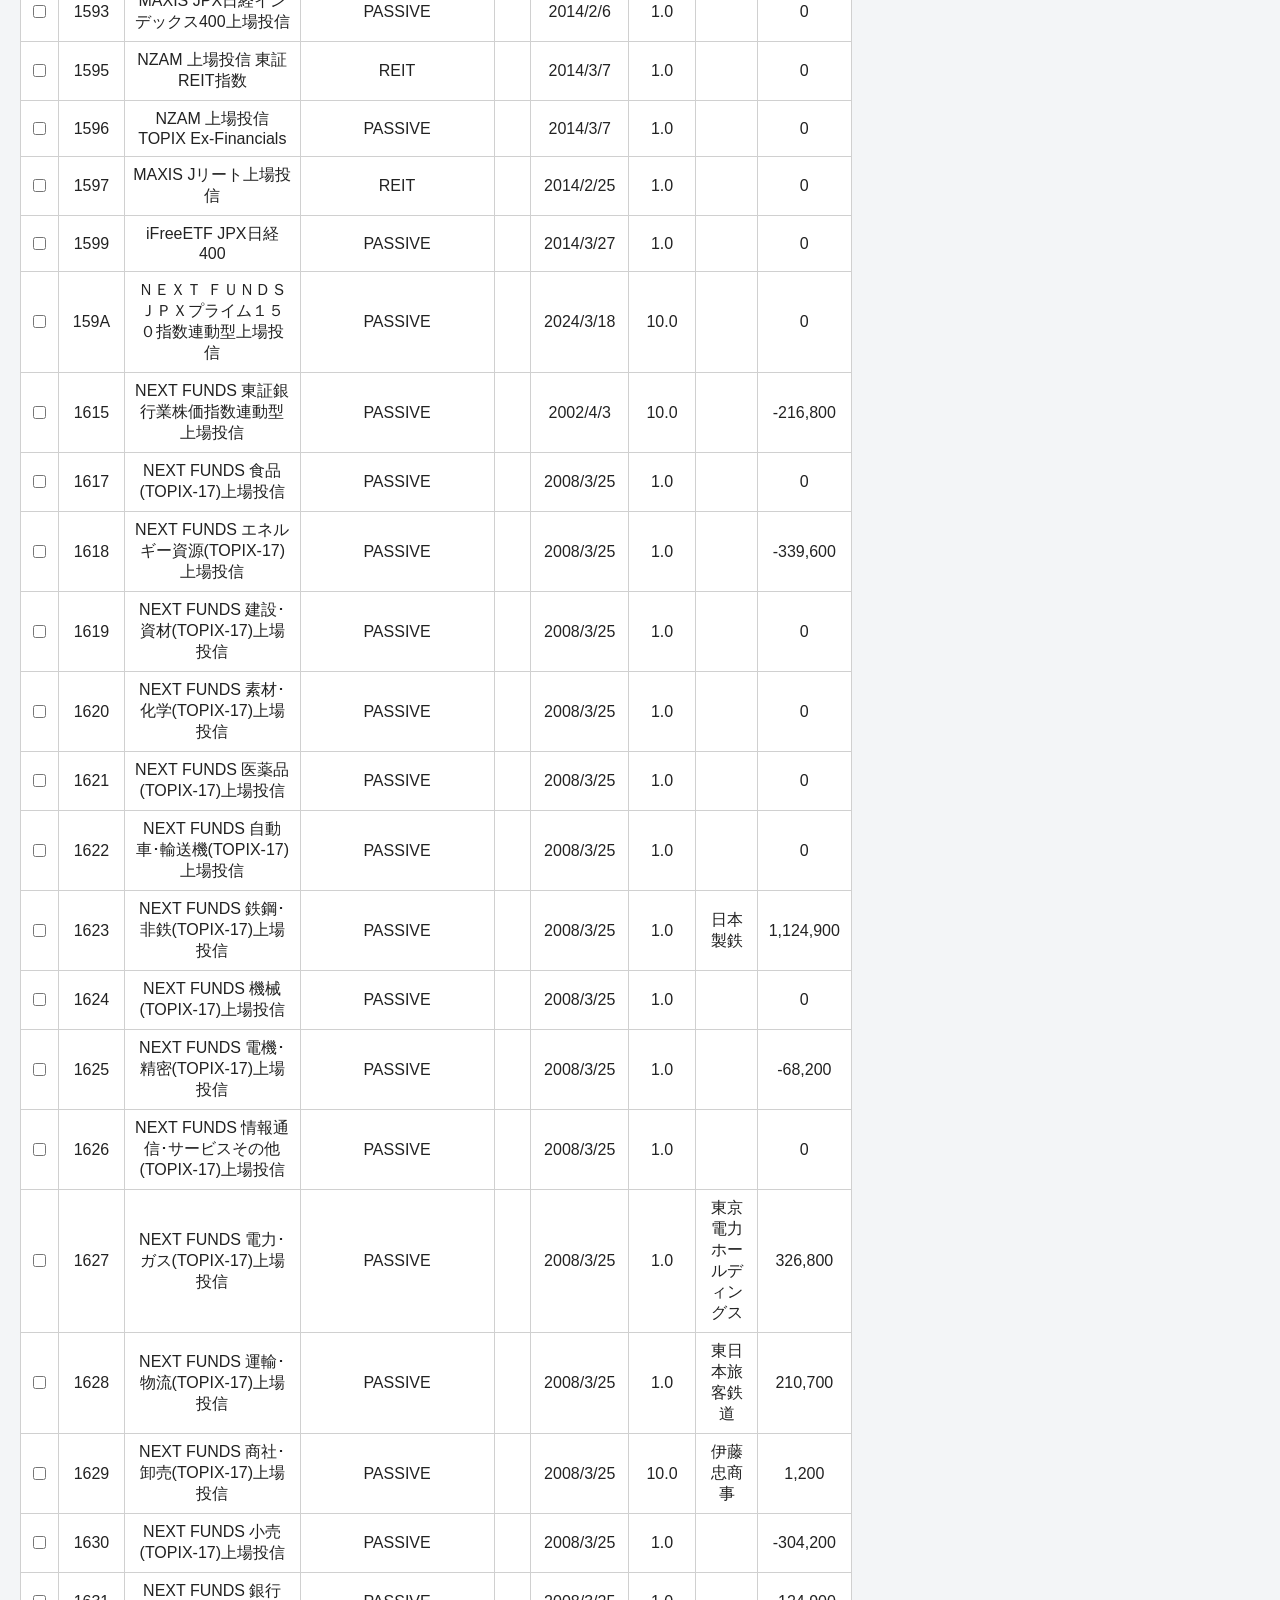
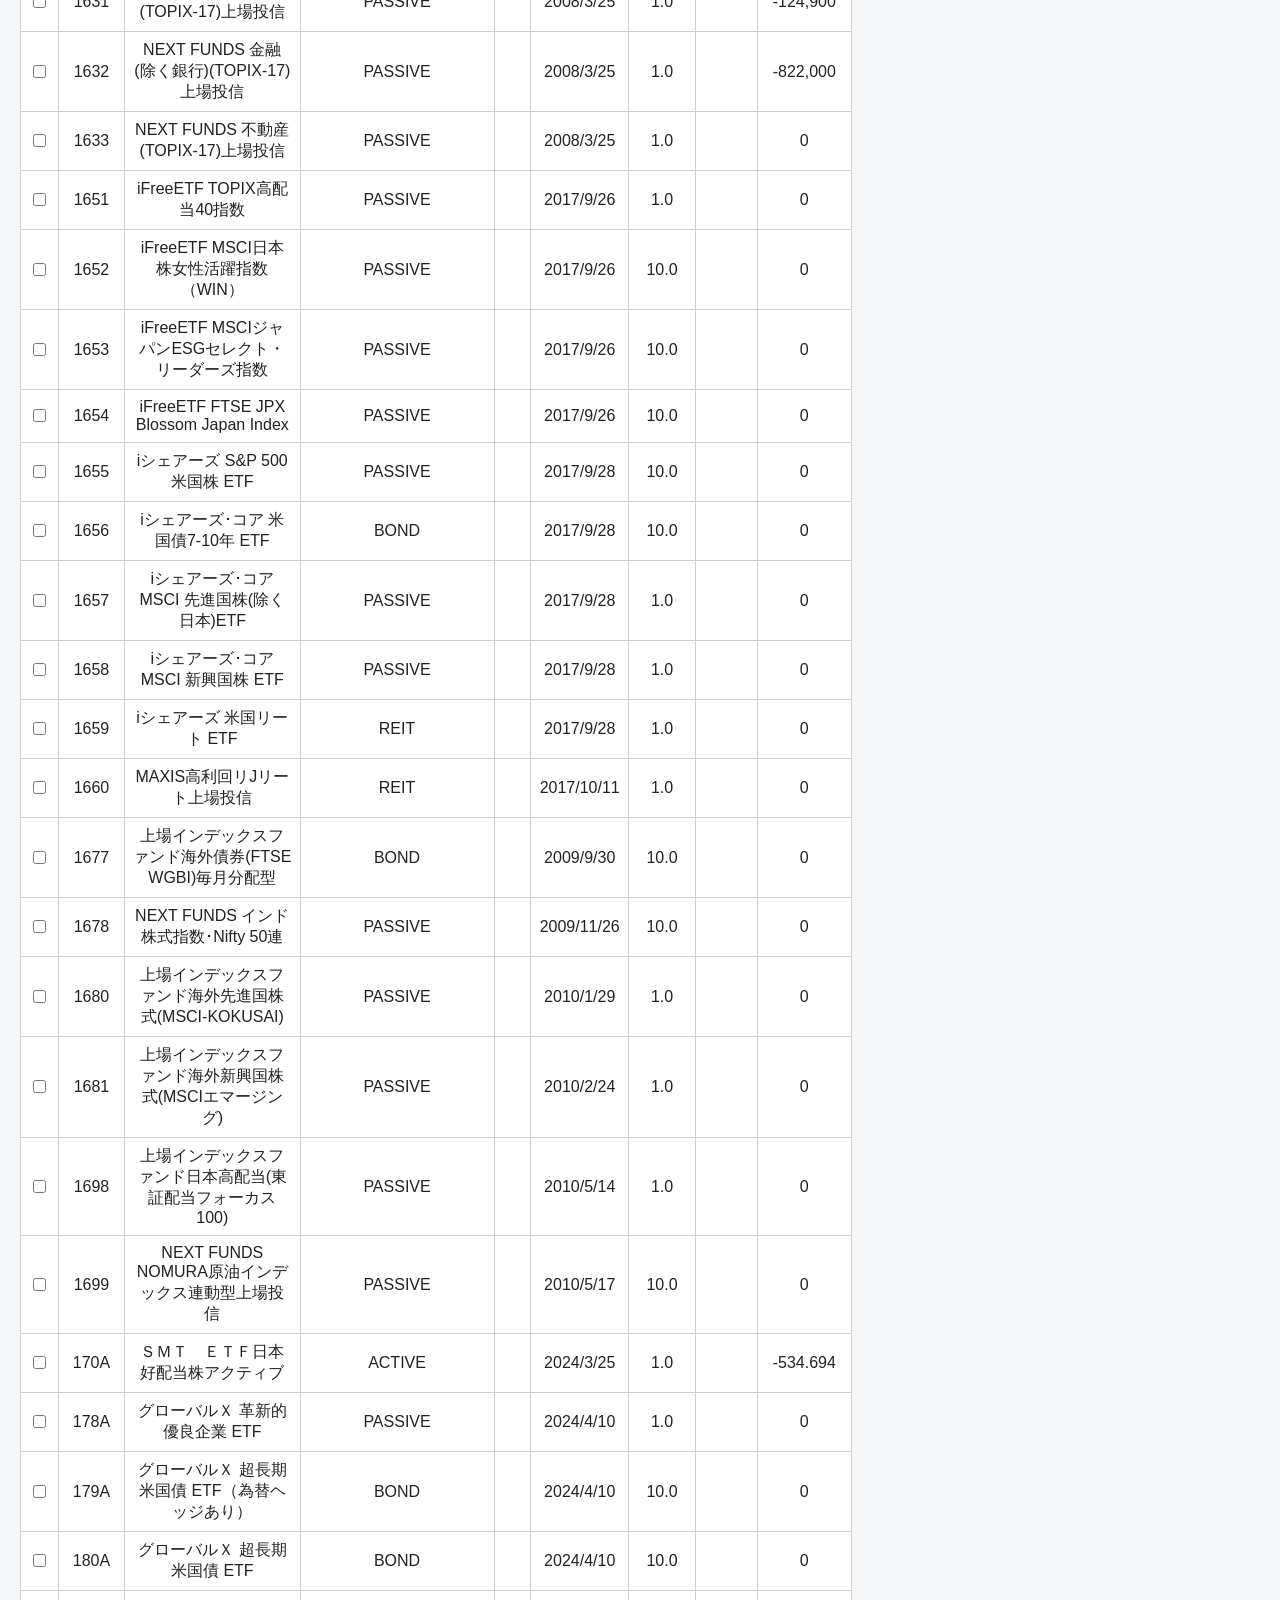
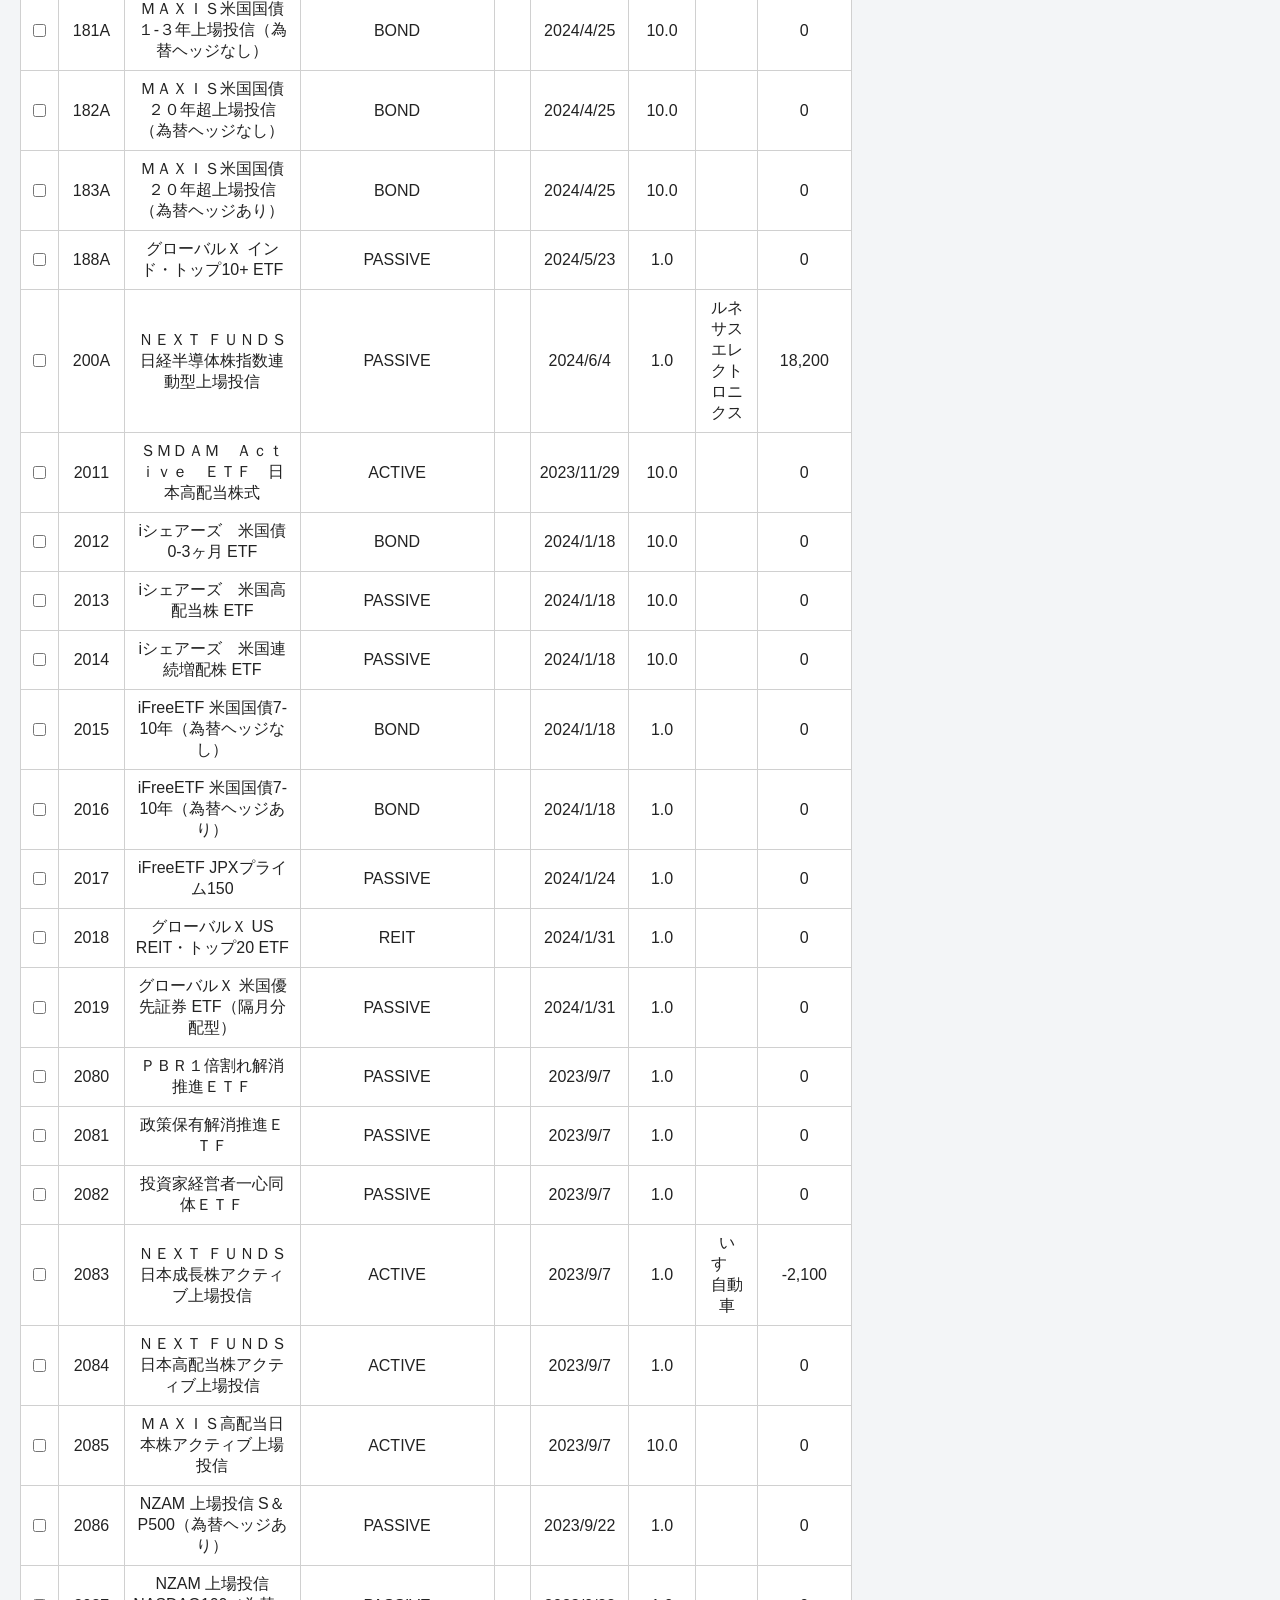
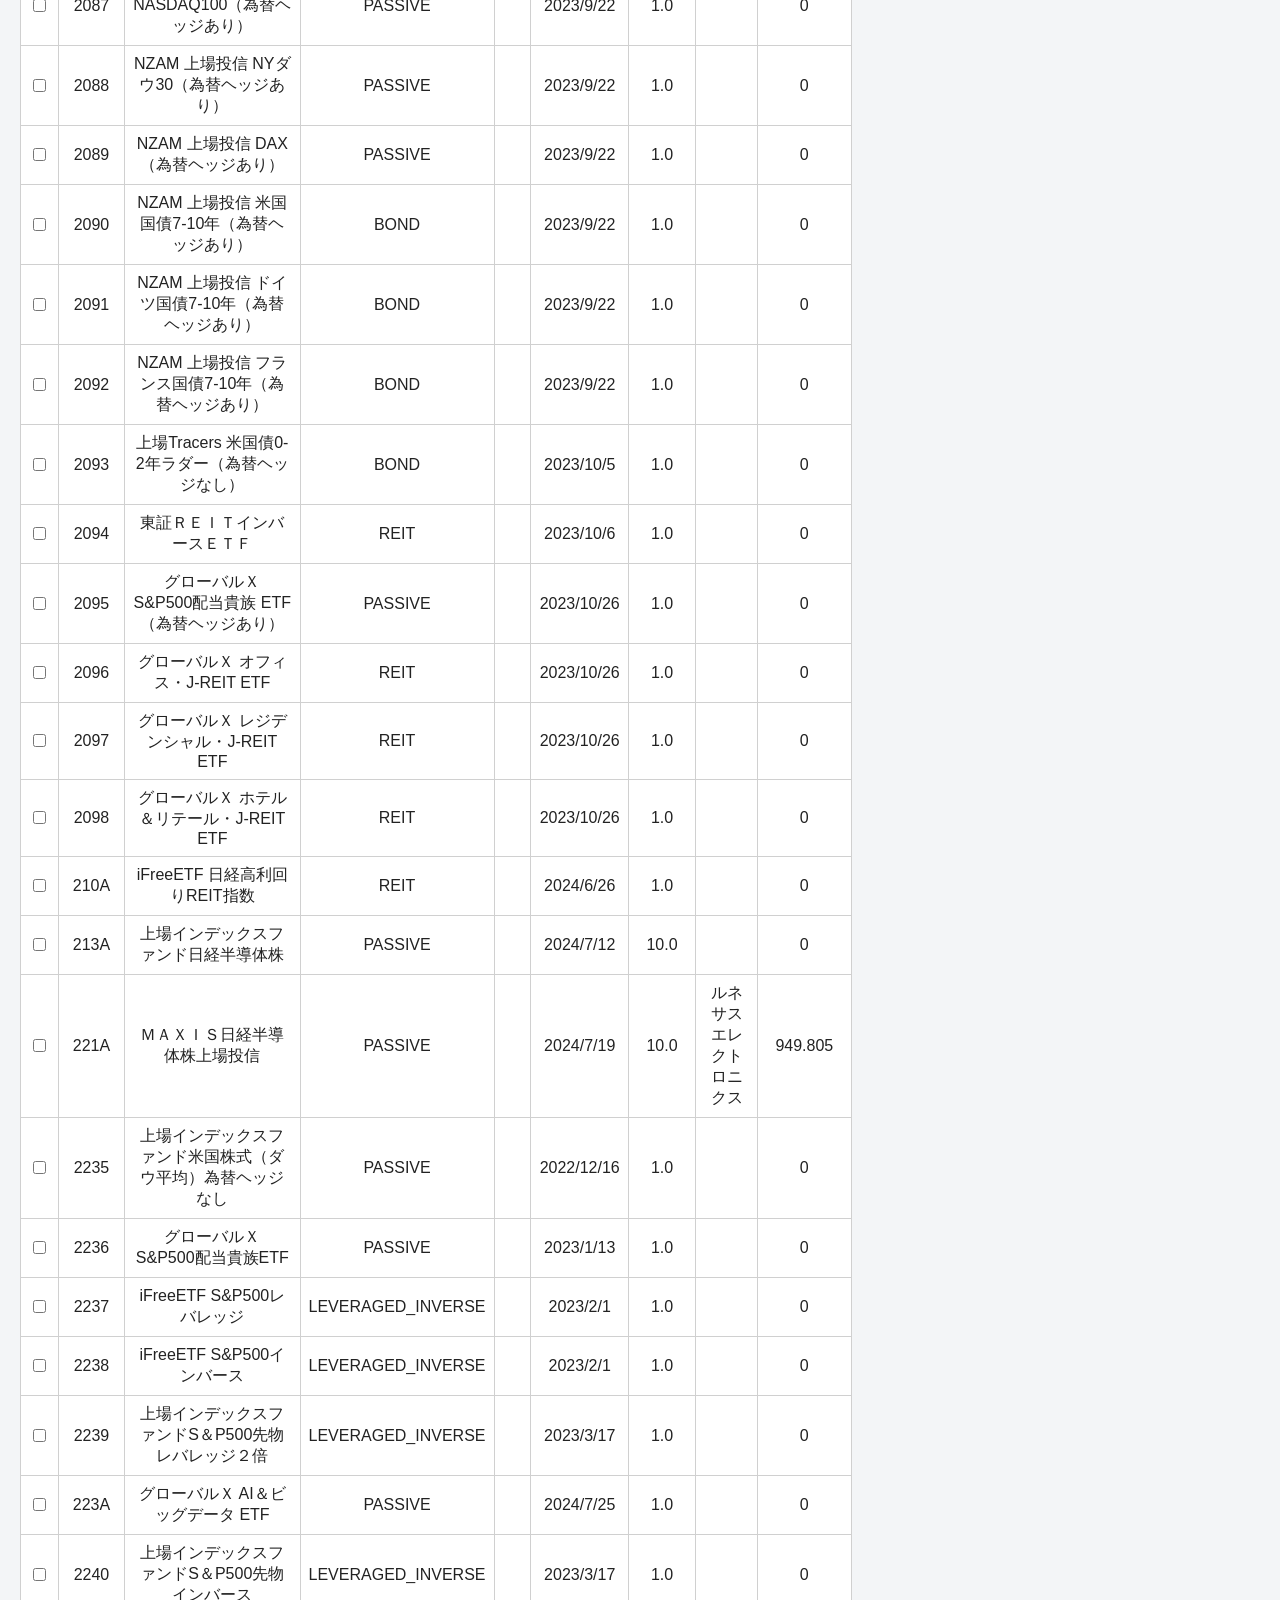
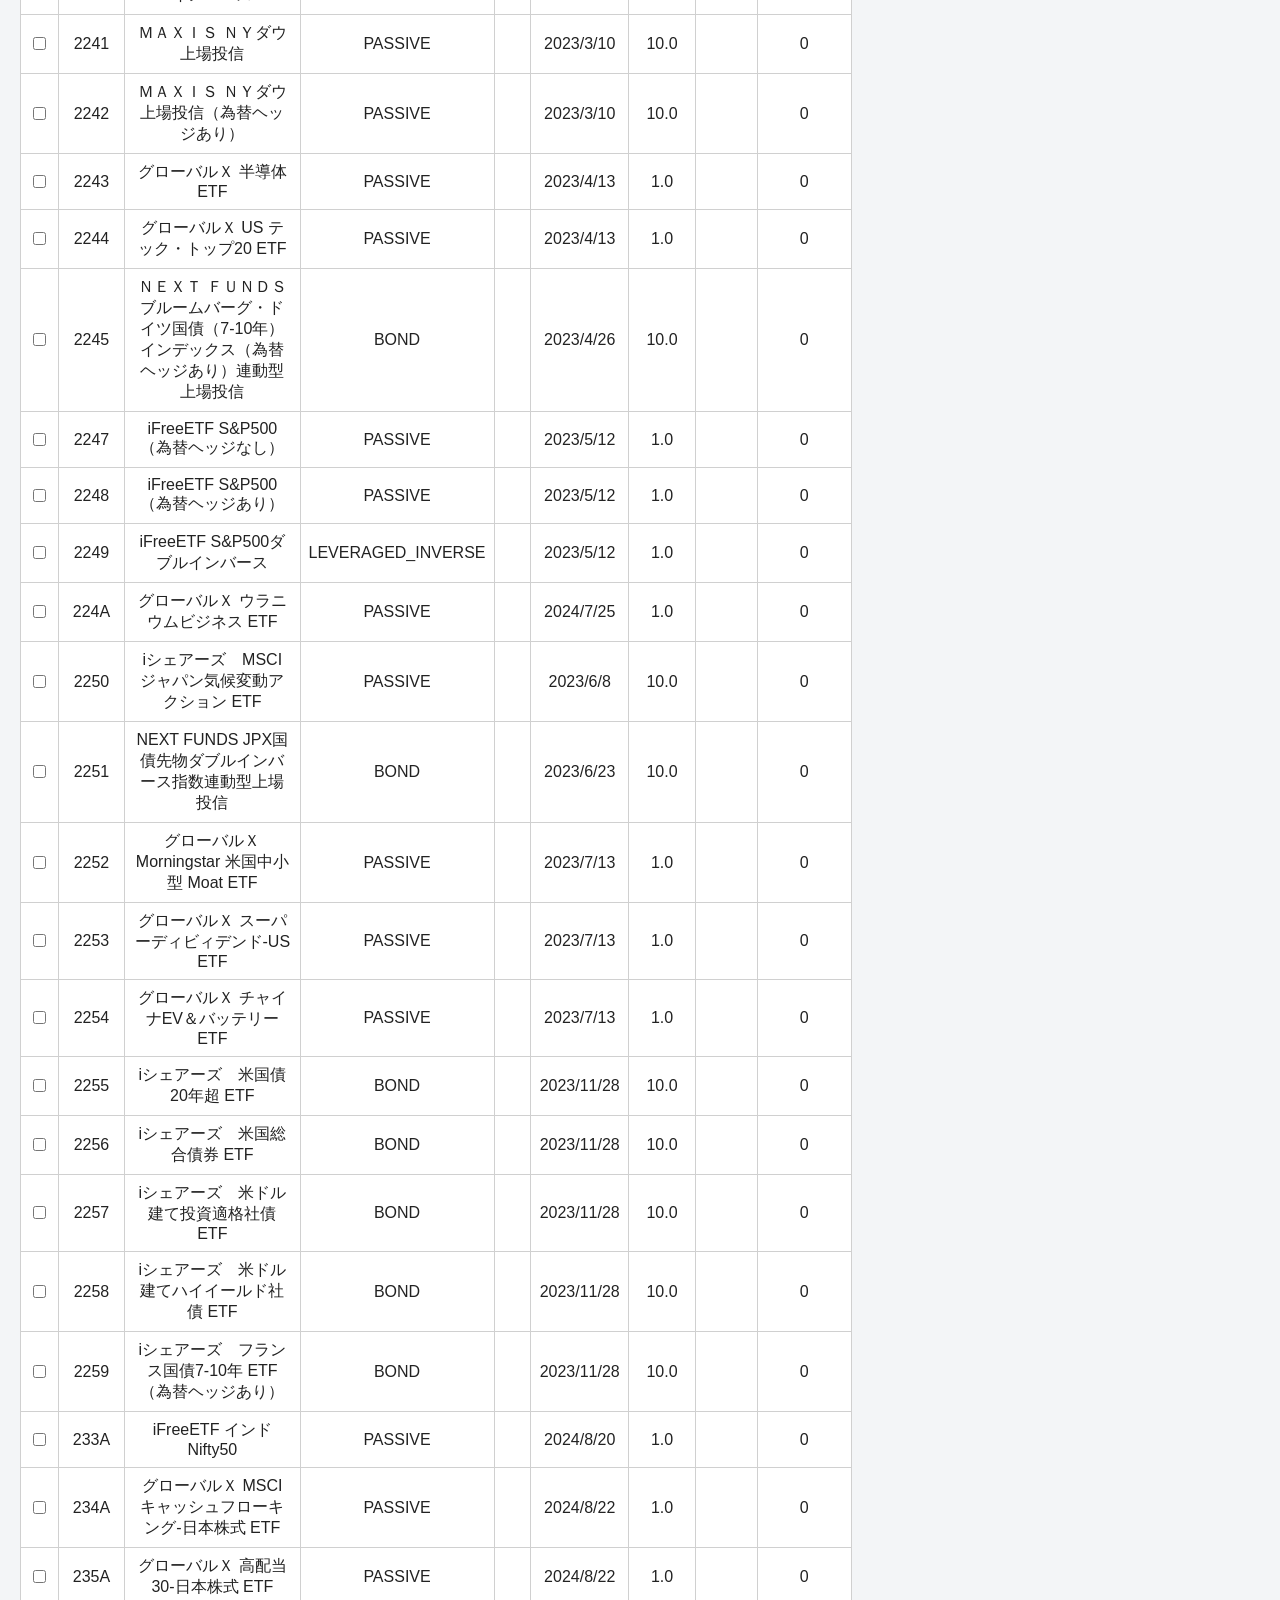
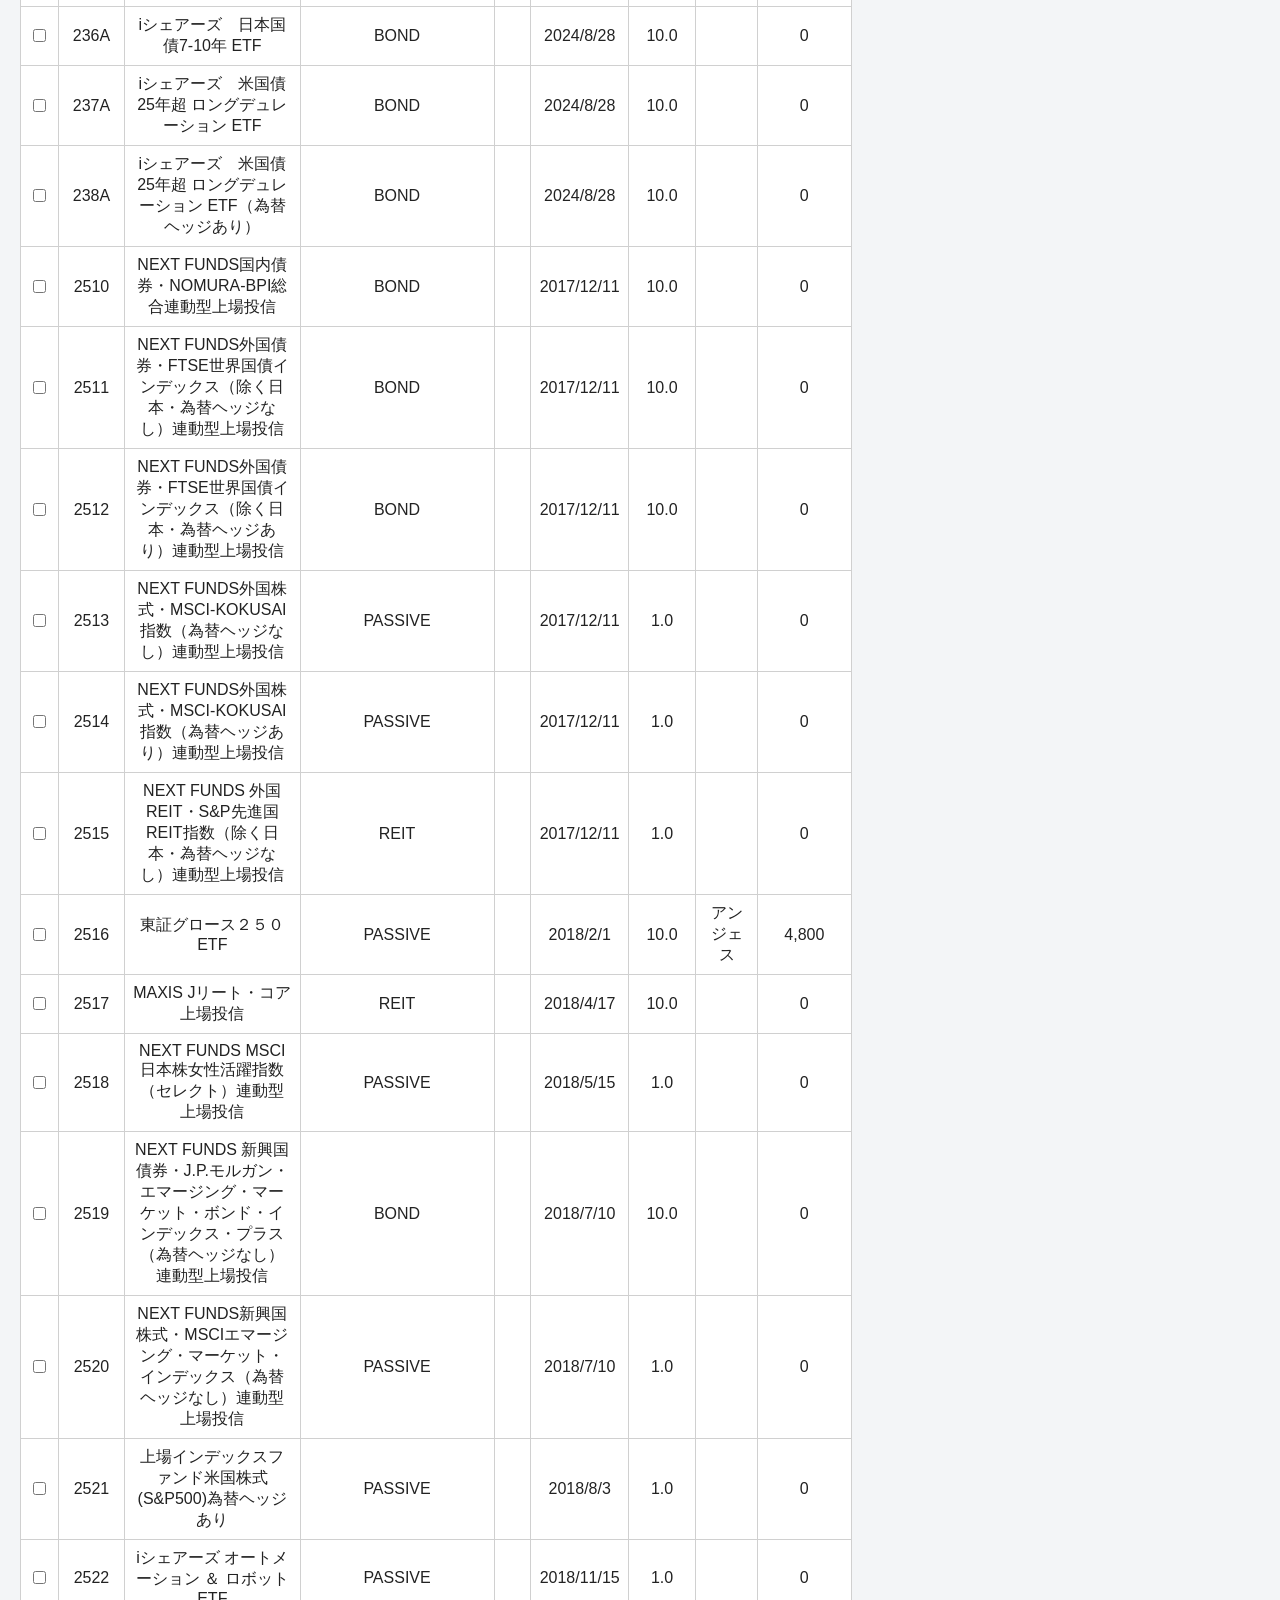
==== commit 0a54f085: "Update index.html" ====
--- a/docs/index.html
+++ b/docs/index.html
@@ -3,144 +3,156 @@
 
 <head>
 
-<meta charset="UTF-8">
+    <meta charset="UTF-8">
 
-<meta name="viewport"
-      content="width=device-width, initial-scale=1.0">
+    <meta name="viewport"
+          content="width=device-width, initial-scale=1.0">
 
-<title>日本 ETF 分析網</title>
+    <title>日本 ETF 分析網</title>
 
-<link rel="stylesheet"
-      href="style.css">
+    <link rel="stylesheet"
+          href="style.css">
 
 </head>
 
 <body>
 
-<h1 class="title">
+    <h1 class="title">
 
-    日本 ETF 分析網
+        日本 ETF 分析網
 
-</h1>
+    </h1>
 
-<div class="menu">
+    <div class="menu">
 
-    <button
-        class="menu-btn"
-        onclick="filterETF('ACTIVE')">
+        <button
+            class="menu-btn"
+            onclick="filterETF('ACTIVE')">
 
-        主動ETF
+            主動ETF
 
-    </button>
+        </button>
 
-    <button
-        class="menu-btn"
-        onclick="filterETF('PASSIVE')">
+        <button
+            class="menu-btn"
+            onclick="filterETF('PASSIVE')">
 
-        被動ETF
+            被動ETF
 
-    </button>
+        </button>
 
-    <button
-        class="menu-btn"
-        onclick="filterETF('REIT')">
+        <button
+            class="menu-btn"
+            onclick="filterETF('REIT')">
 
-        REIT ETF
+            REIT ETF
 
-    </button>
+        </button>
 
-    <button
-        class="menu-btn"
-        onclick="filterETF('BOND')">
+        <button
+            class="menu-btn"
+            onclick="filterETF('BOND')">
 
-        債券 ETF
+            債券 ETF
 
-    </button>
+        </button>
 
-    <button
-        class="menu-btn"
-        onclick="filterETF('LEVERAGED_INVERSE')">
+        <button
+            class="menu-btn"
+            onclick="filterETF('LEVERAGED_INVERSE')">
 
-        レバインバ
+            レバインバ
 
-    </button>
+        </button>
 
-    <button
-        class="menu-btn"
-        onclick="filterETF('ALL')">
+        <button
+            class="menu-btn"
+            onclick="filterETF('ALL')">
 
-        全部ETF
+            全部ETF
 
-    </button>
+        </button>
 
-    <button
-        class="menu-btn"
-        onclick="showCompare()">
+        <button
+            class="menu-btn"
+            onclick="showCompare()">
 
-        ETF Compare
+            ETF Compare
 
-    </button>
+        </button>
 
-</div>
+        <button
+            class="menu-btn"
+            onclick="showBuySellRanking()">
 
-<div class="search">
+            買賣排行榜
 
-    <input
-        id="searchInput"
-        type="text"
-        placeholder="搜尋 ETF Code 或 ETF 名稱">
+        </button>
 
-</div>
 
-<div class="container">
+        
+    </div>
 
-    <div class="left">
+    <div class="search">
 
-        <table id="etf-table">
-
-            <thead>
-
-                <tr>
-
-                    <th>比較</th>
-
-                    <th>CODE</th>
-
-                    <th>ETF名稱</th>
-
-                    <th>類型</th>
-
-                    <th>股價</th>
-
-                    <th>上場日</th>
-
-                    <th>売買單位</th>
-
-                    <th>主力買進股票</th>
-
-                    <th>Net Flow</th>
-
-                </tr>
-
-            </thead>
-
-            <tbody>
-
-            </tbody>
-
-        </table>
+        <input
+            id="searchInput"
+            type="text"
+            placeholder="搜尋 ETF Code 或 ETF 名稱">
 
     </div>
 
-    <div class="right">
+    <div class="container">
 
-        <div class="detail-box">
+        <div class="left">
 
-            <h2>ETF Detail</h2>
+            <table id="etf-table">
 
-            <div id="detail-content">
+                <thead>
 
-                請選擇 ETF
+                    <tr>
+
+                        <th>比較</th>
+
+                        <th>CODE</th>
+
+                        <th>ETF名稱</th>
+
+                        <th>類型</th>
+
+                        <th>股價</th>
+
+                        <th>上場日</th>
+
+                        <th>売買單位</th>
+
+                        <th>主力買進股票</th>
+
+                        <th>Net Flow</th>
+
+                    </tr>
+
+                </thead>
+
+                <tbody>
+
+                </tbody>
+
+            </table>
+
+        </div>
+
+        <div class="right">
+
+            <div class="detail-box">
+
+                <h2>ETF Detail</h2>
+
+                <div id="detail-content">
+
+                    請選擇 ETF
+
+                </div>
 
             </div>
 
@@ -148,9 +160,7 @@
 
     </div>
 
-</div>
-
-<script src="dashboard.js"></script>
+    <script src="dashboard.js"></script>
 
 </body>
 
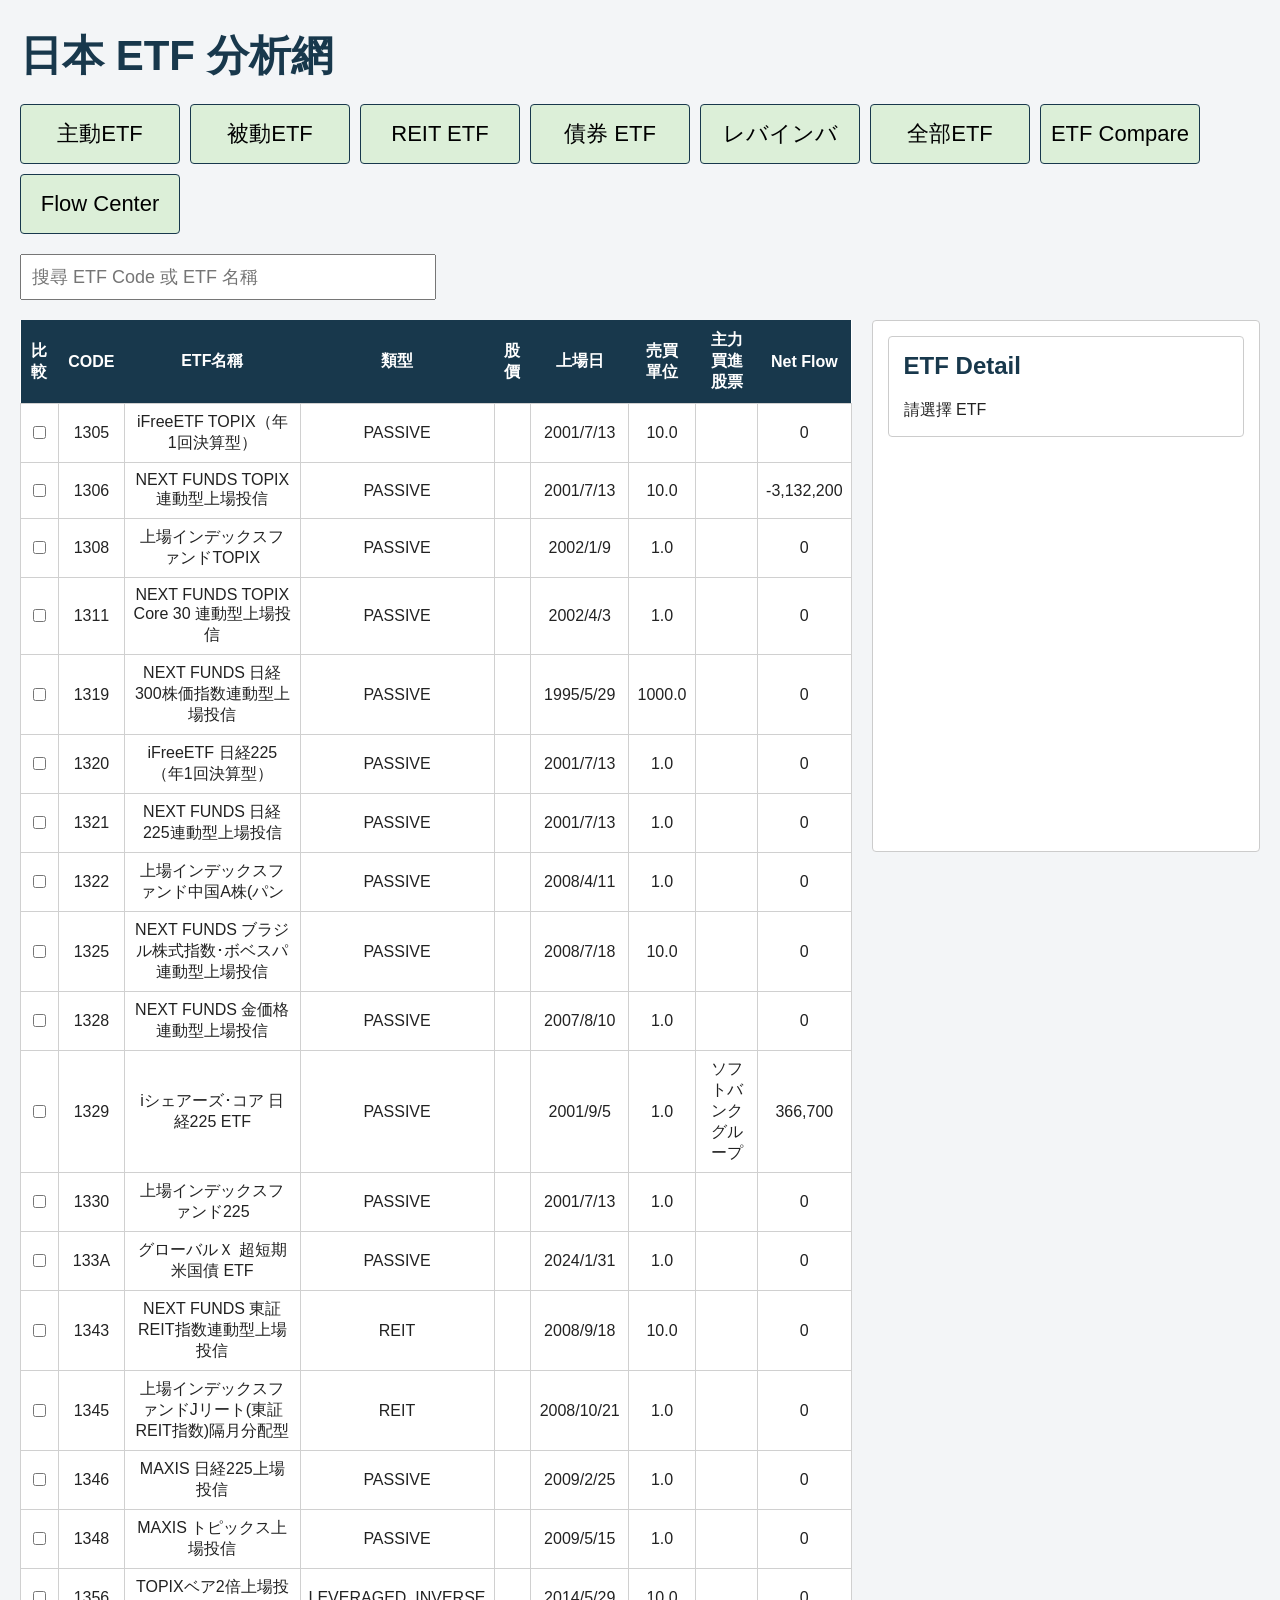
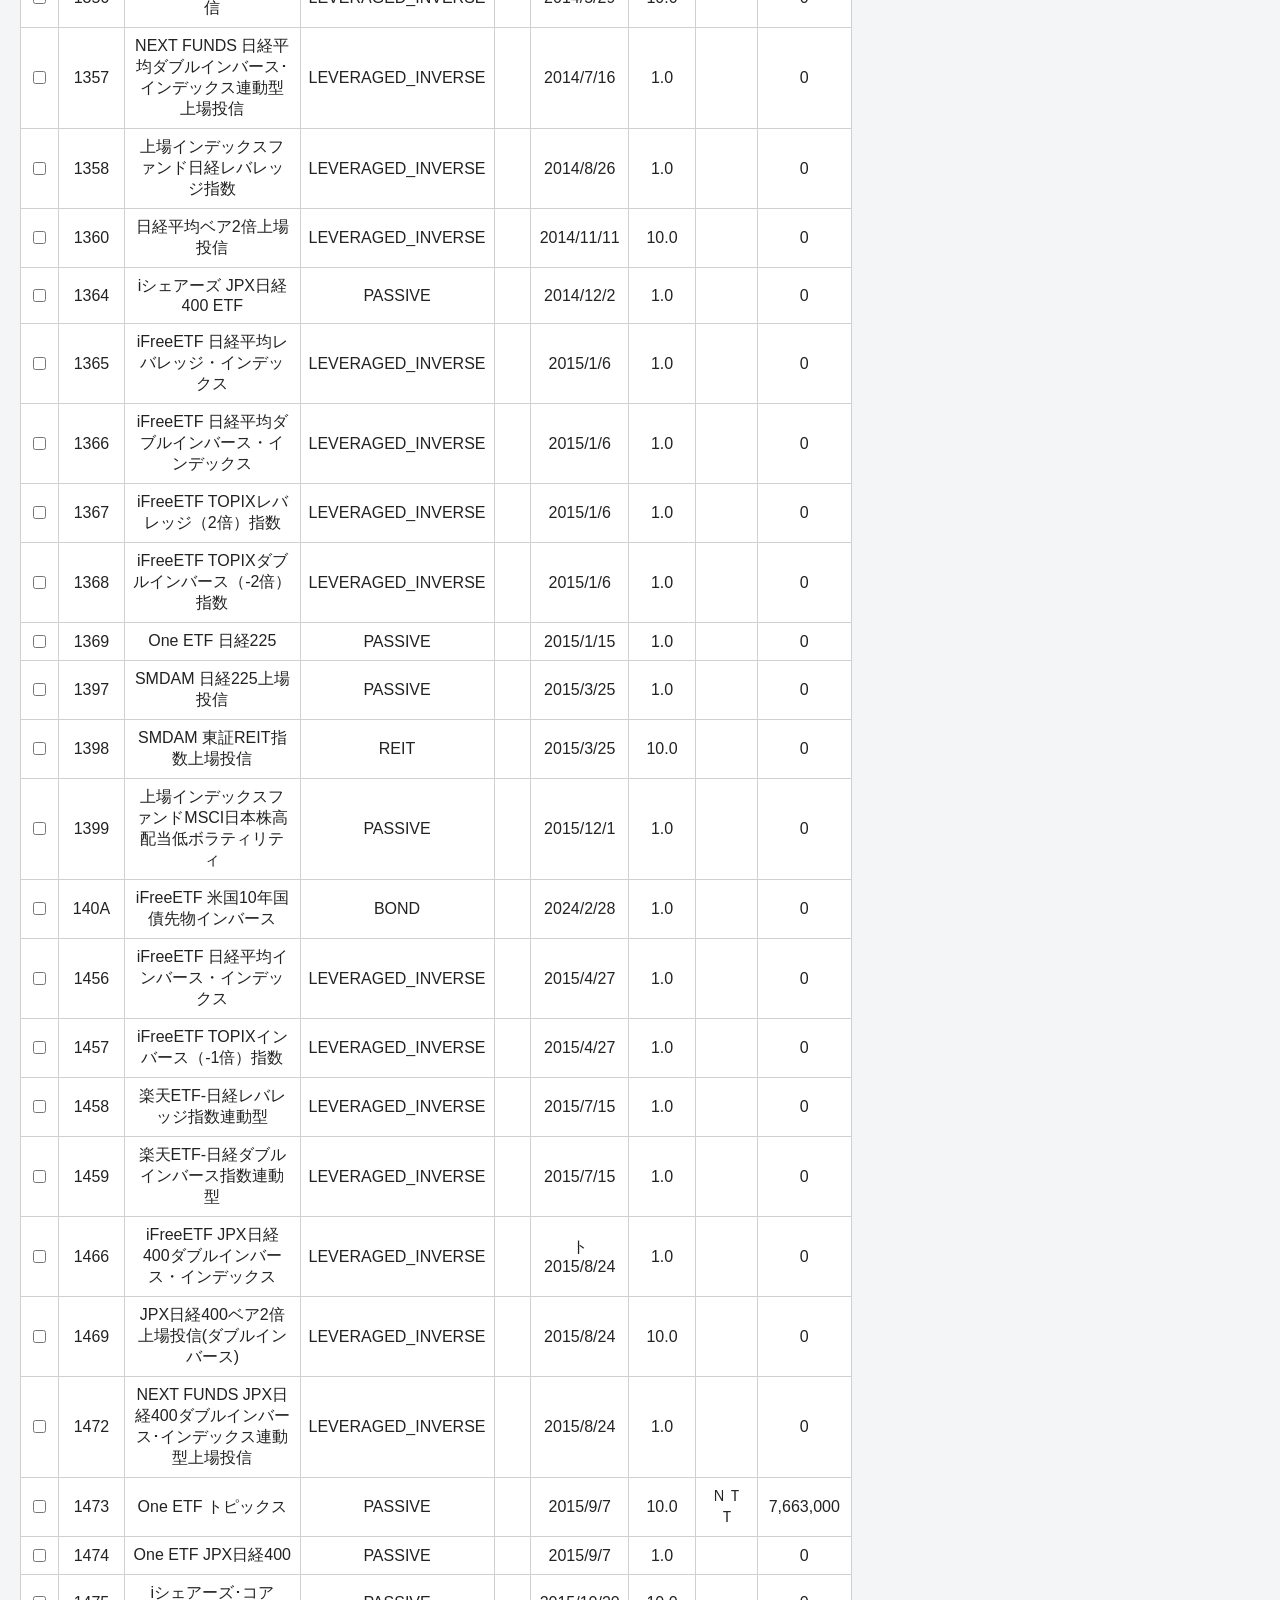
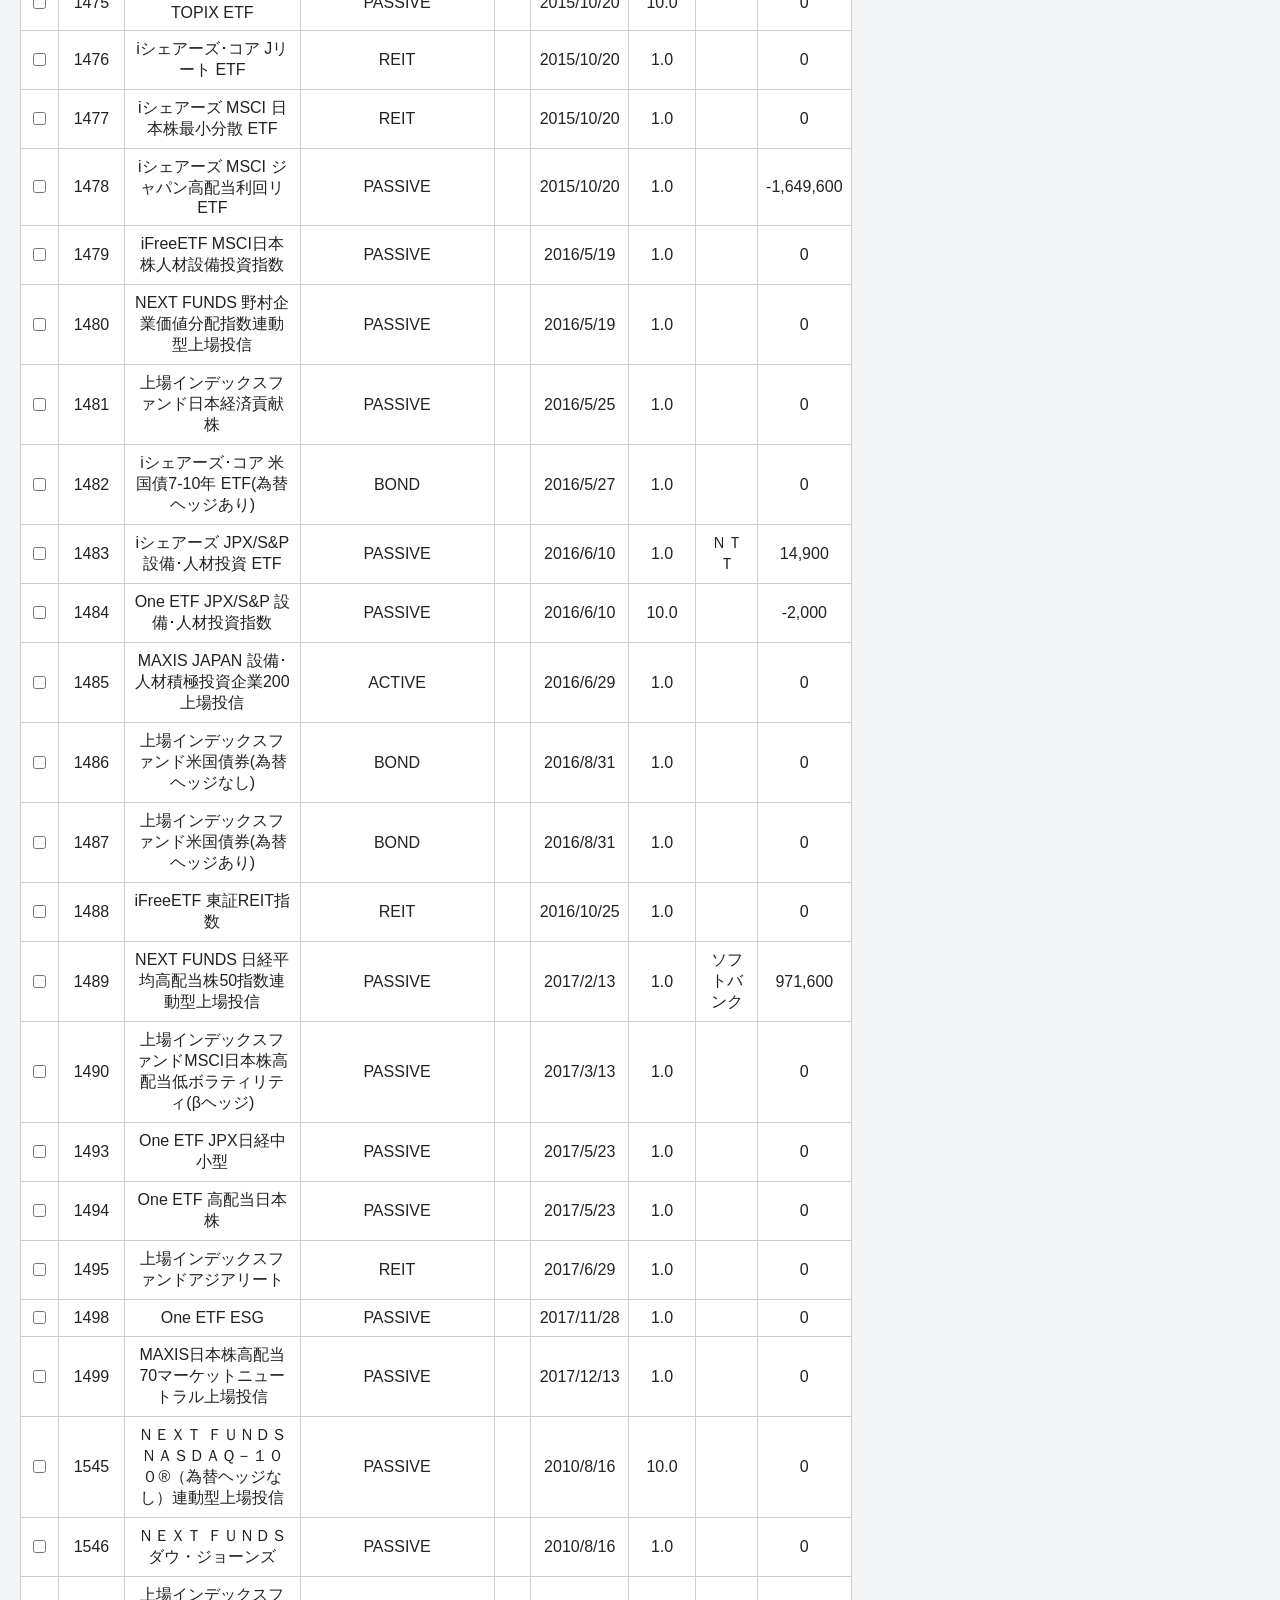
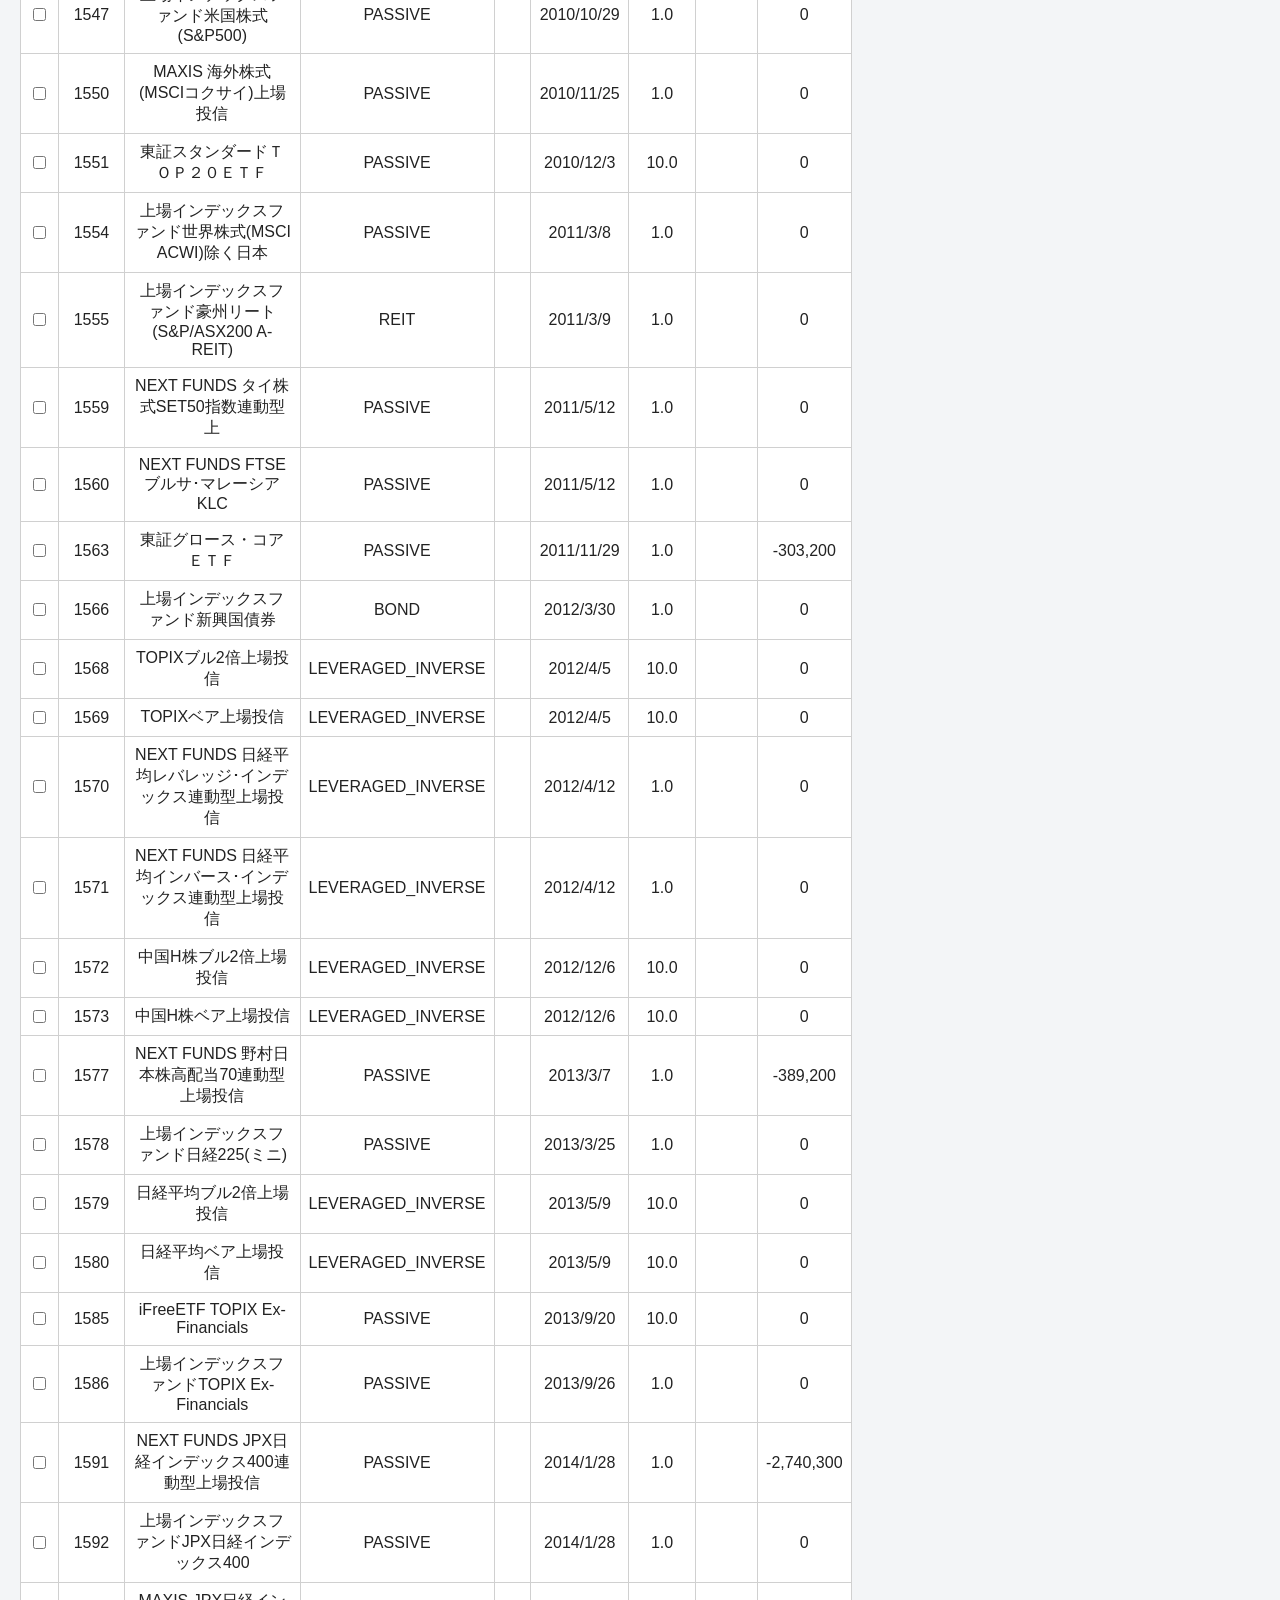
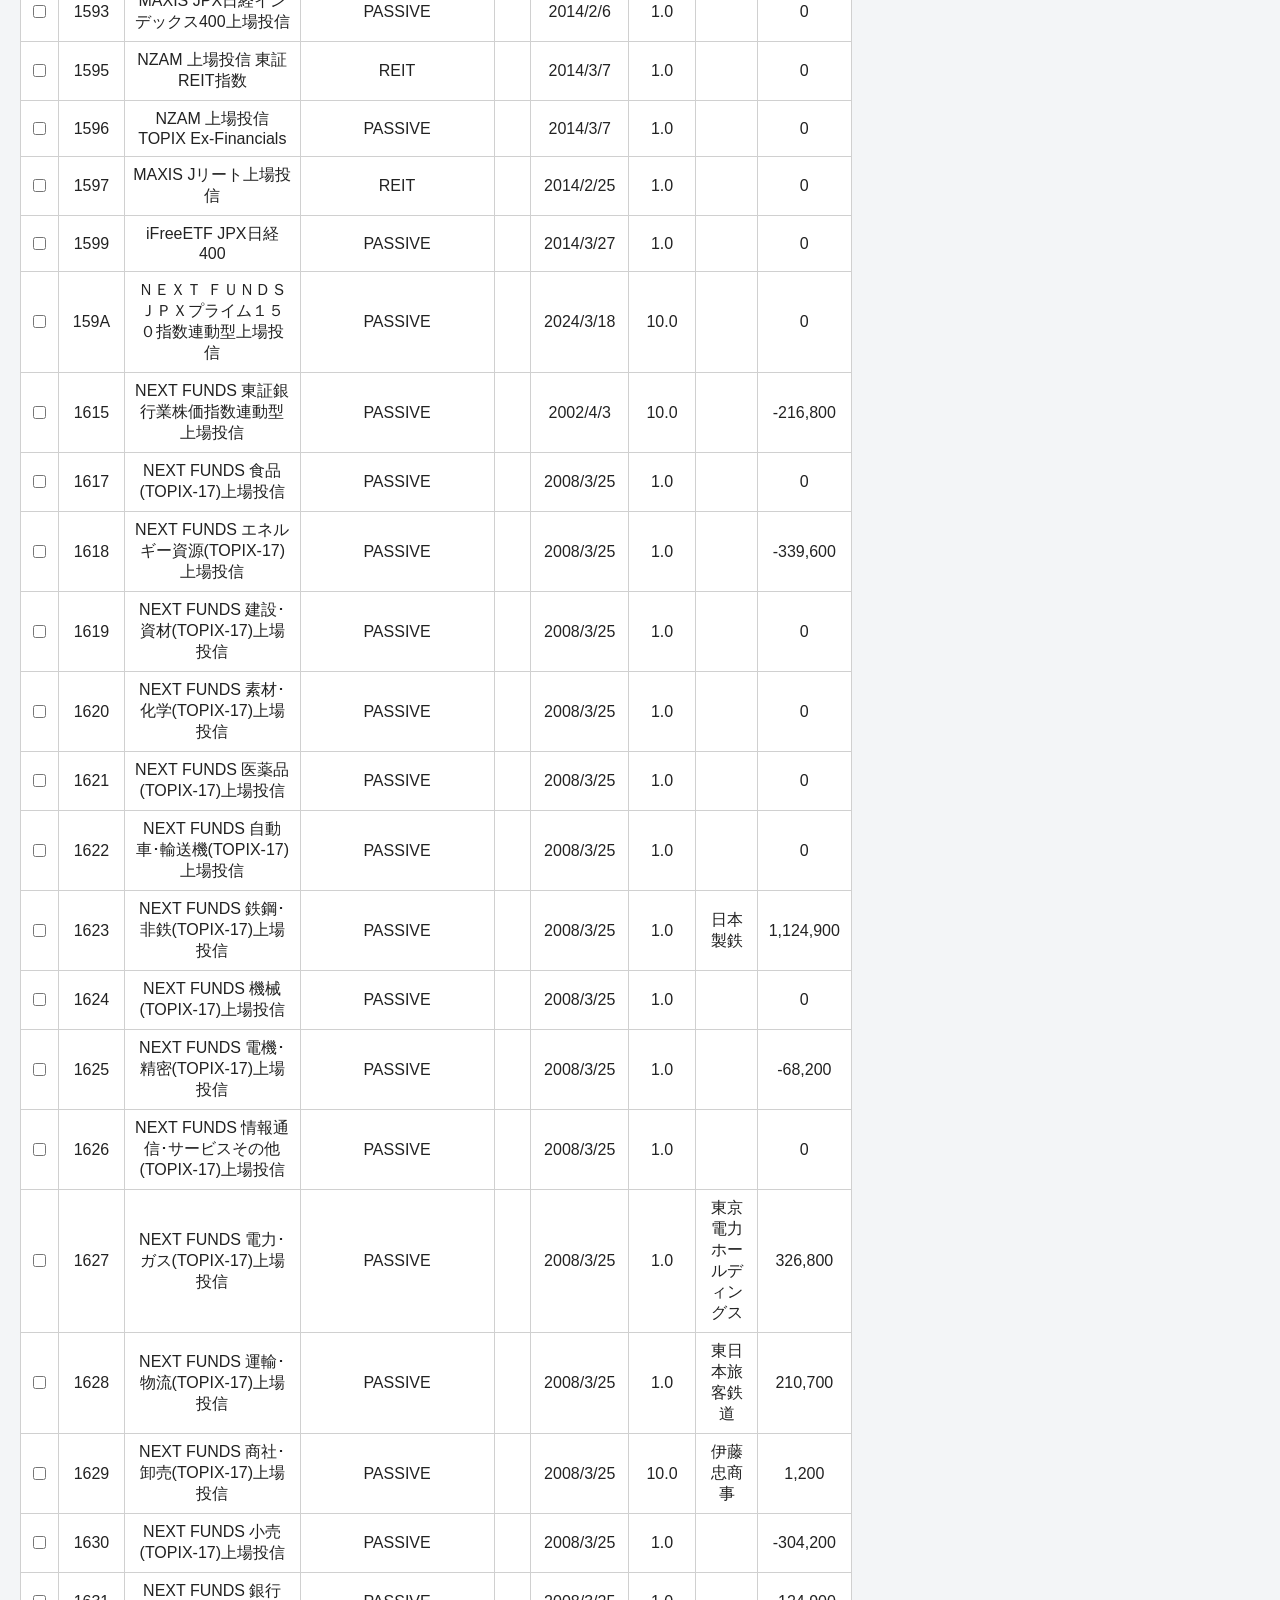
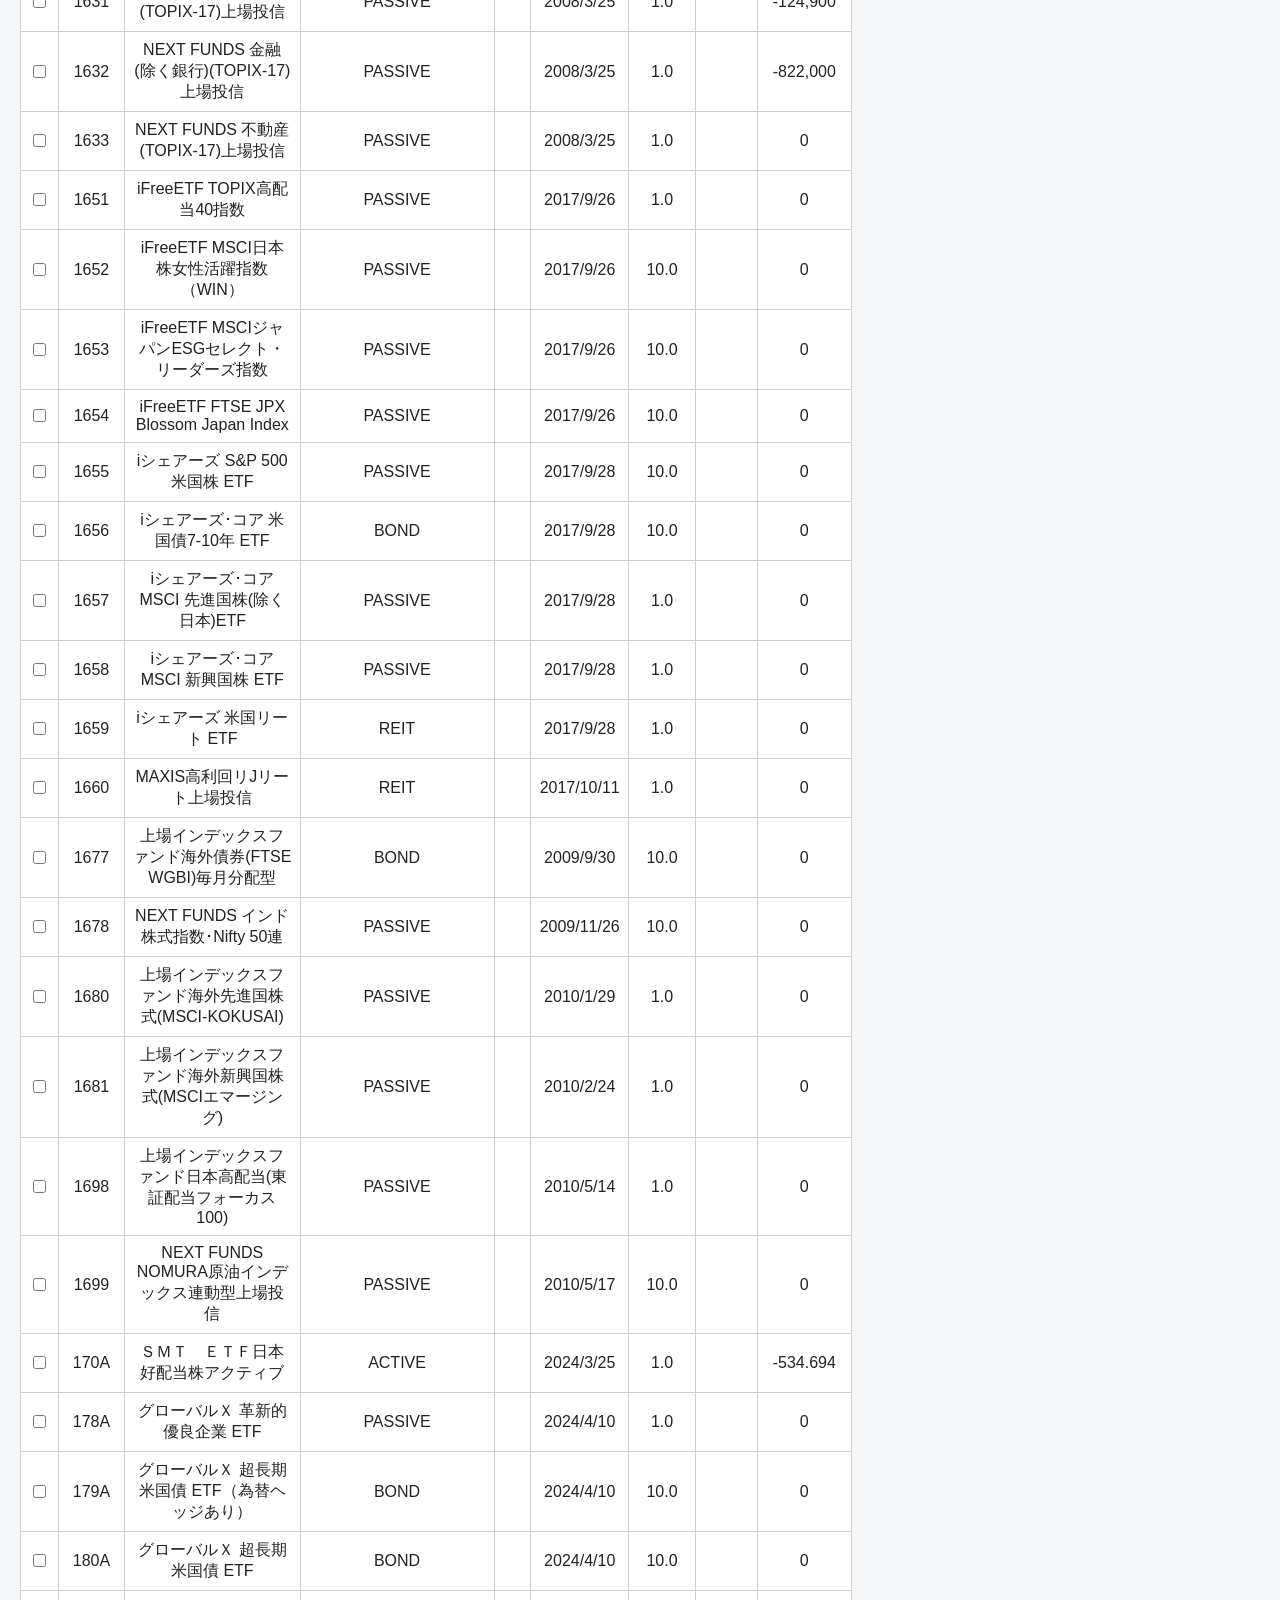
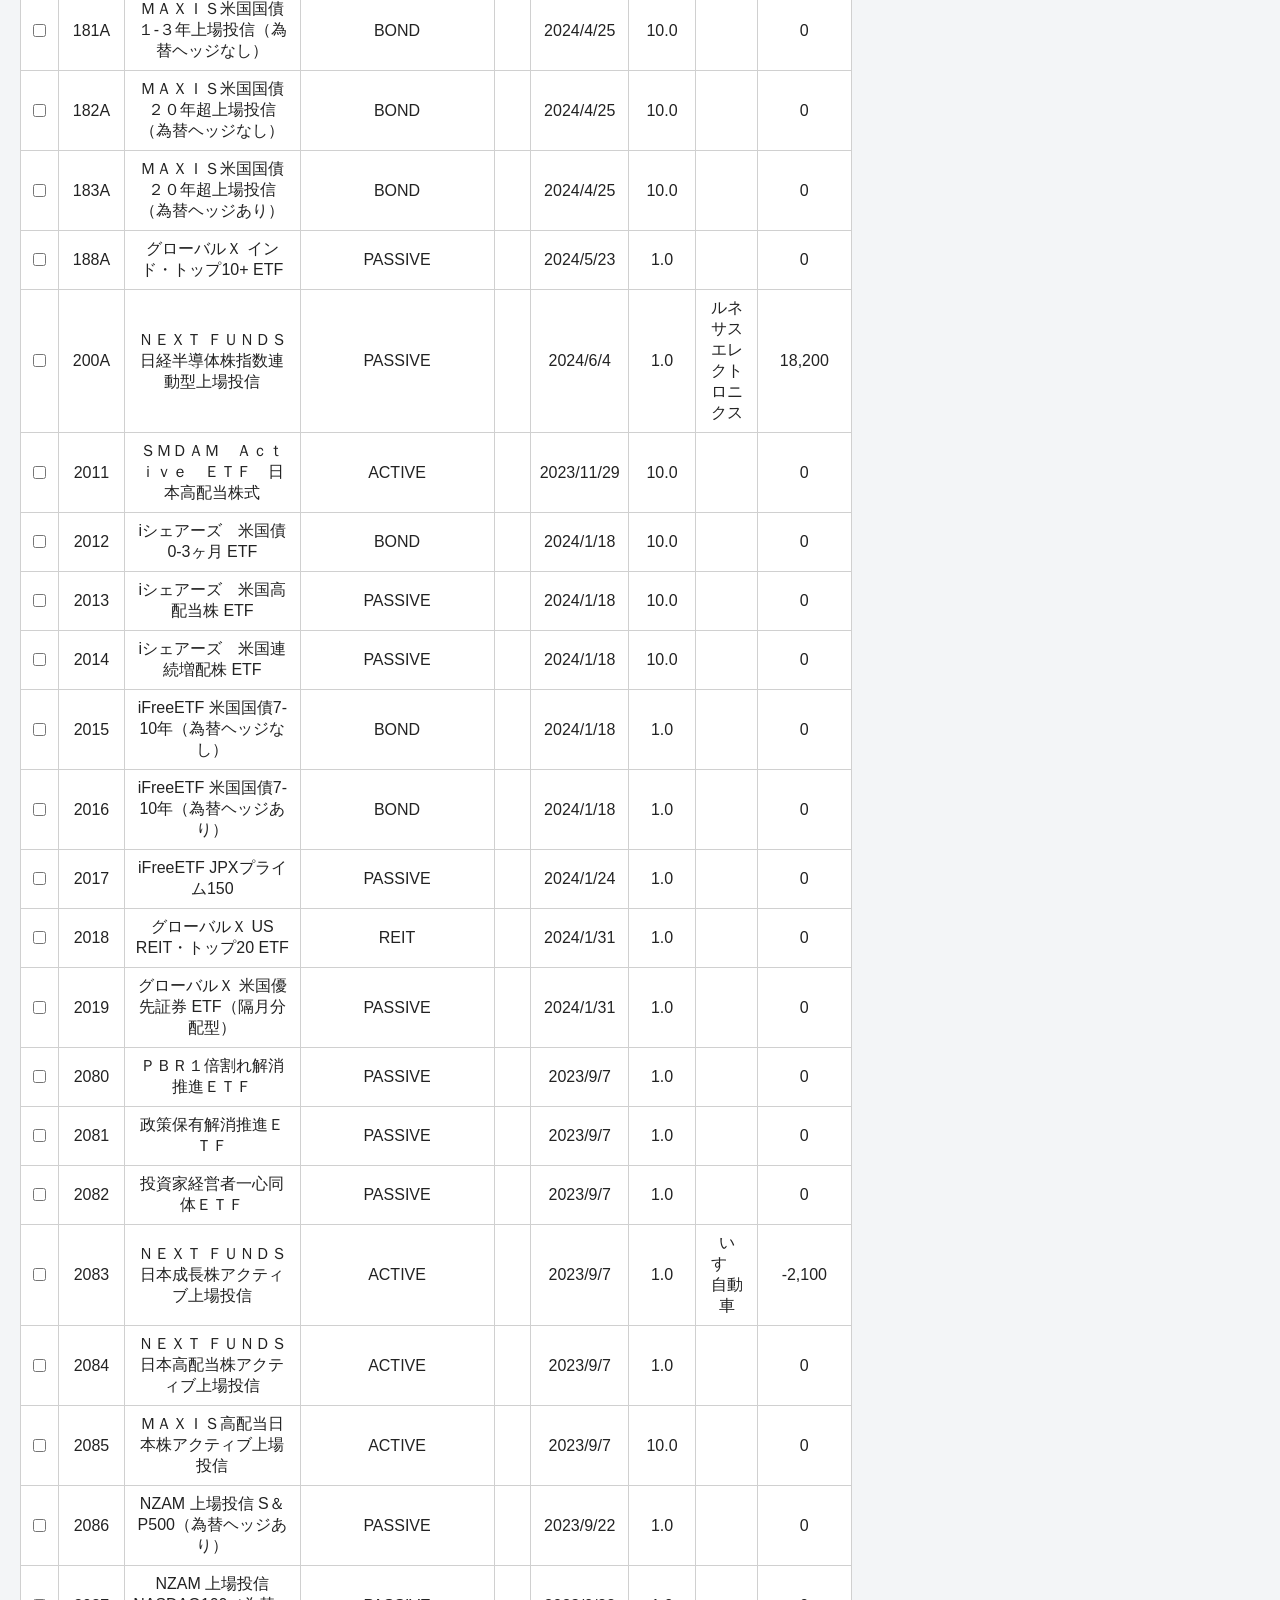
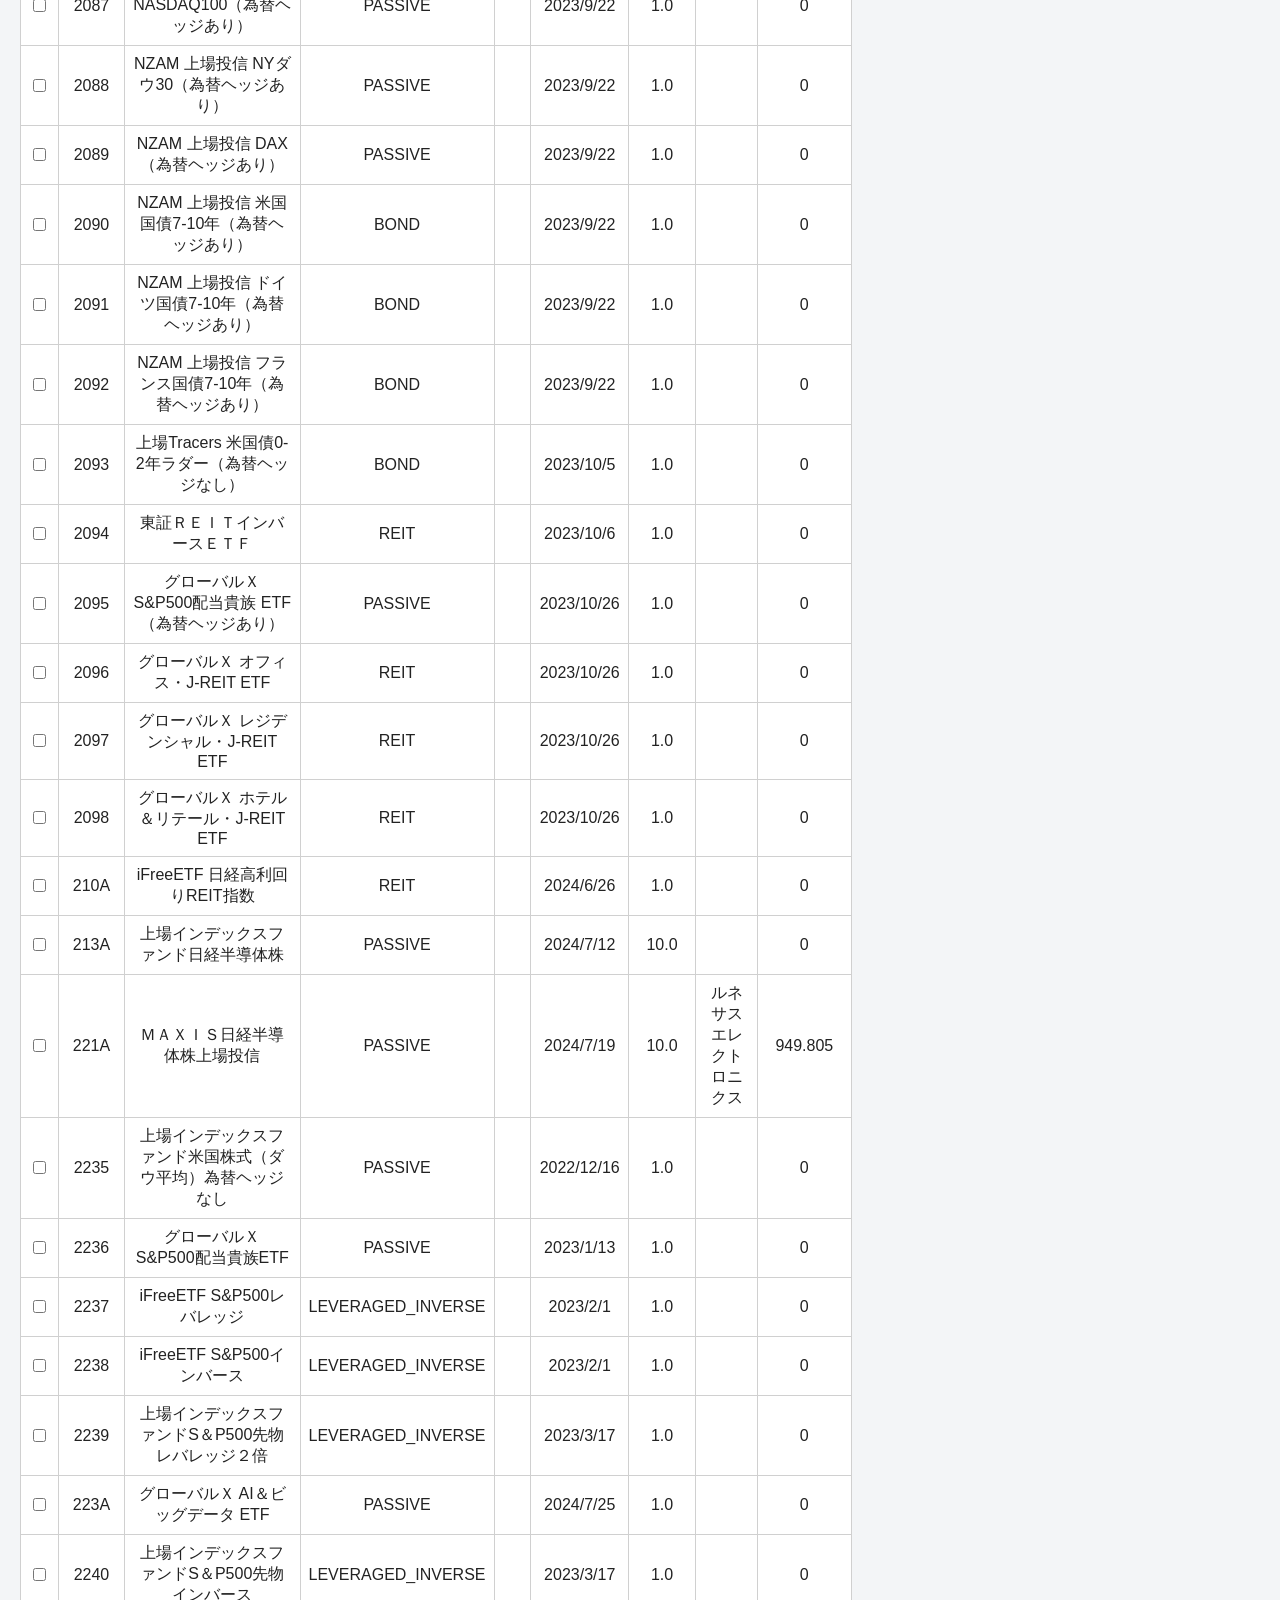
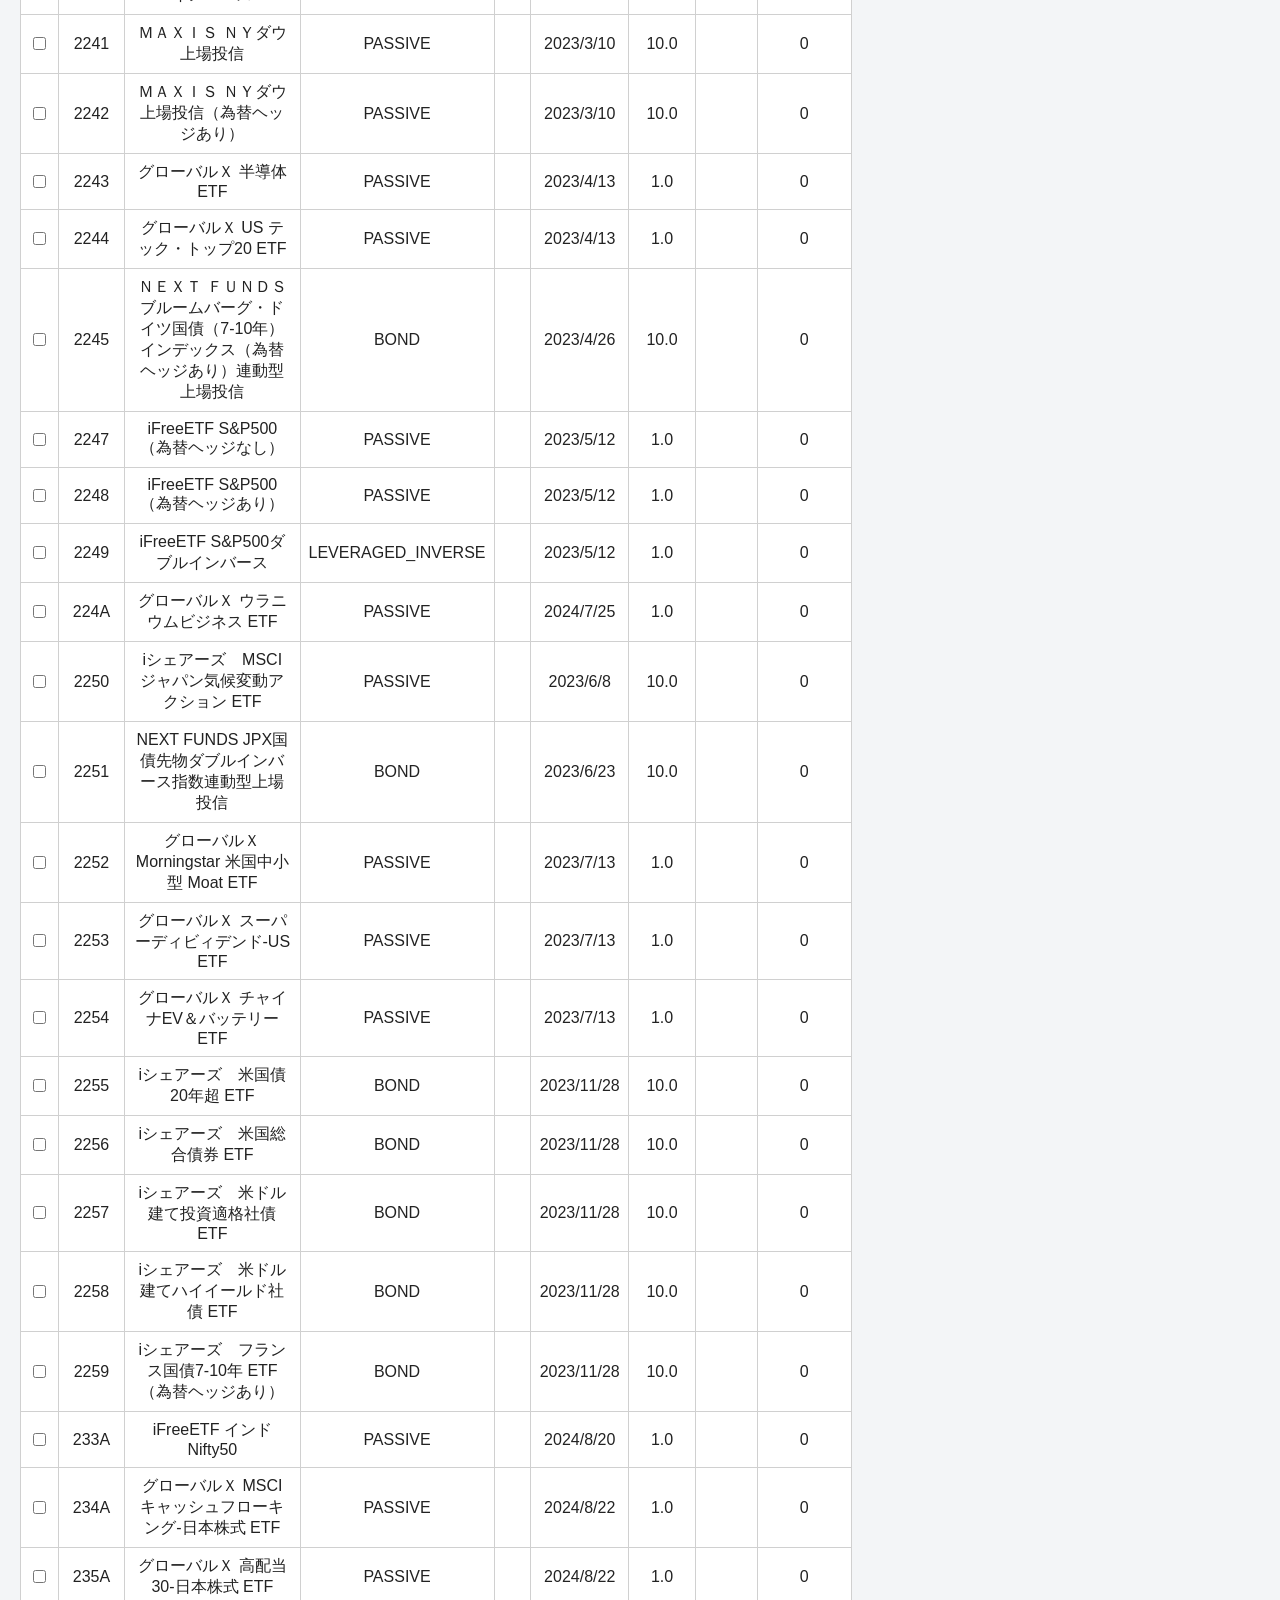
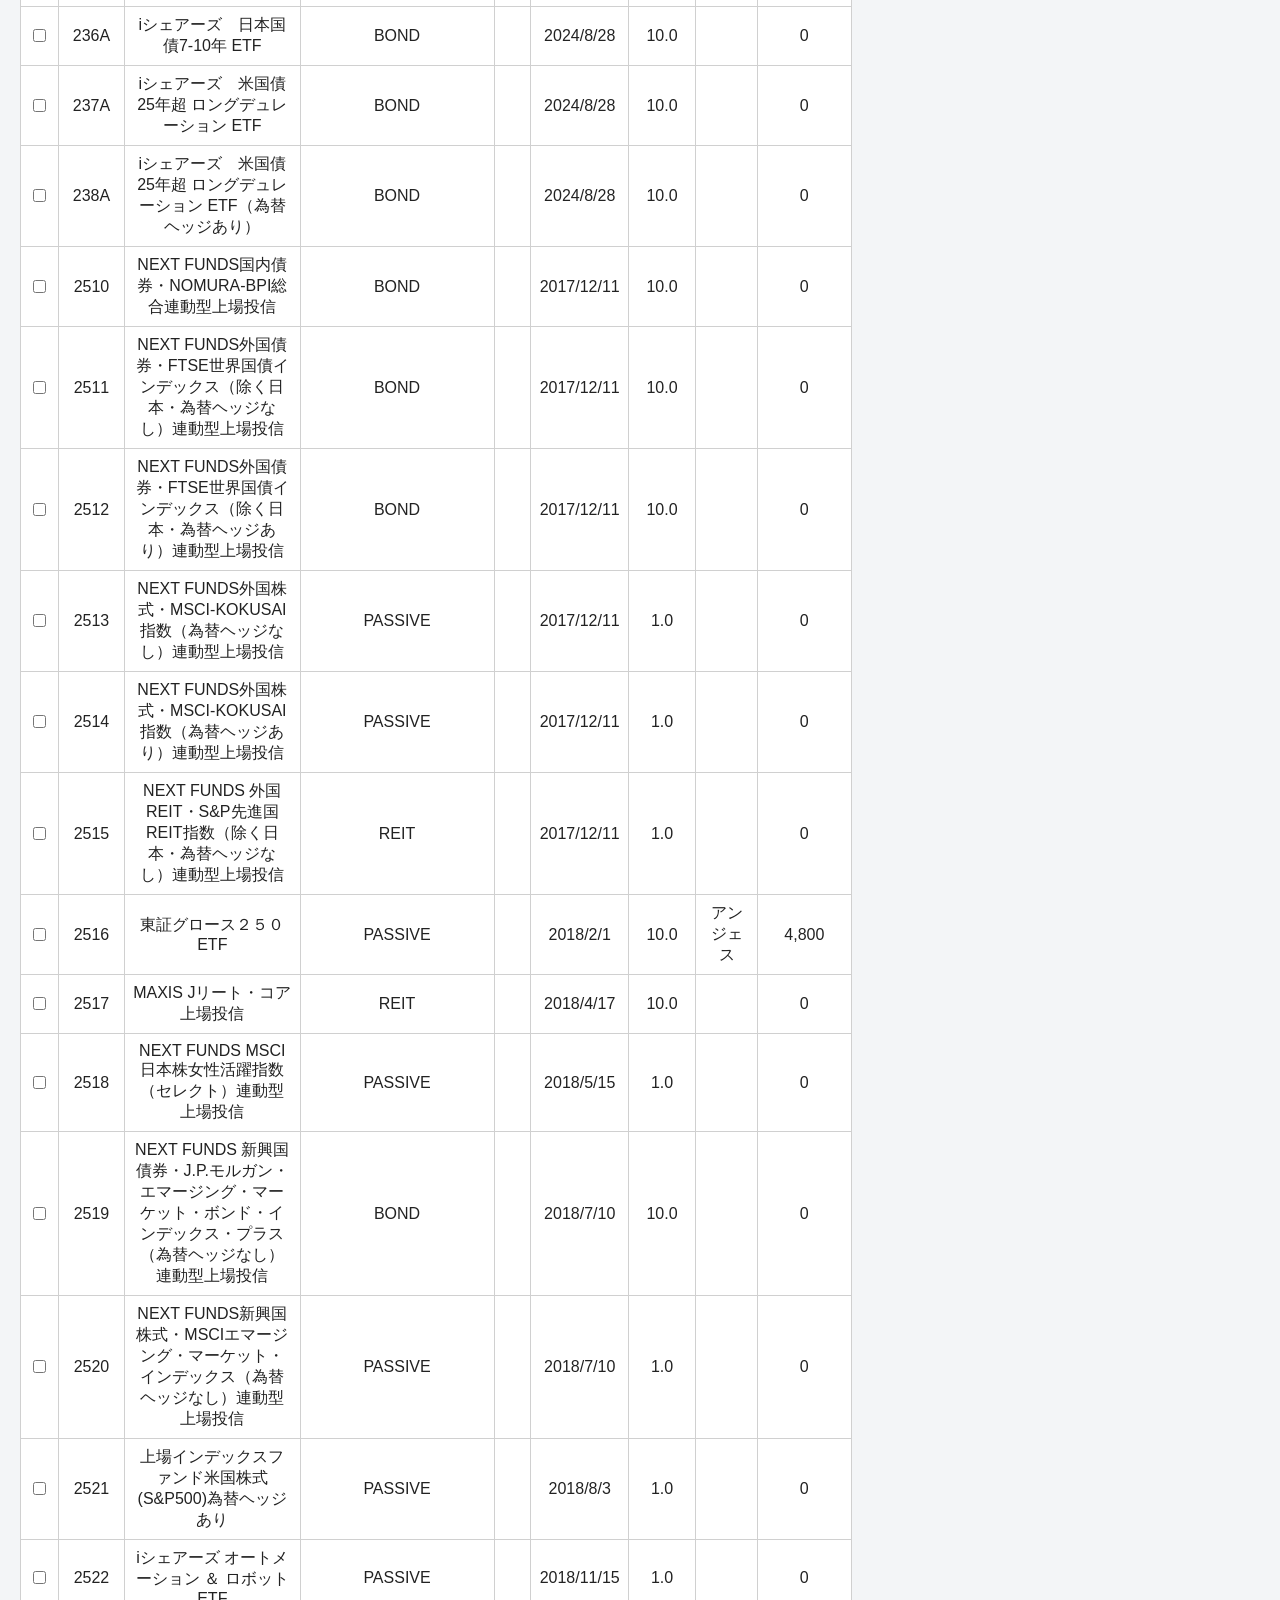
==== commit ed9912f1: "Update index.html" ====
--- a/docs/index.html
+++ b/docs/index.html
@@ -83,11 +83,16 @@
 
         <button
             class="menu-btn"
-            onclick="showBuySellRanking()">
+            onclick="
+            window.open(
+            'flow.html',
+            '_blank'
+            )
+            ">
 
-            買賣排行榜
+            Flow Center
 
-        </button>
+         </button>
 
 
         
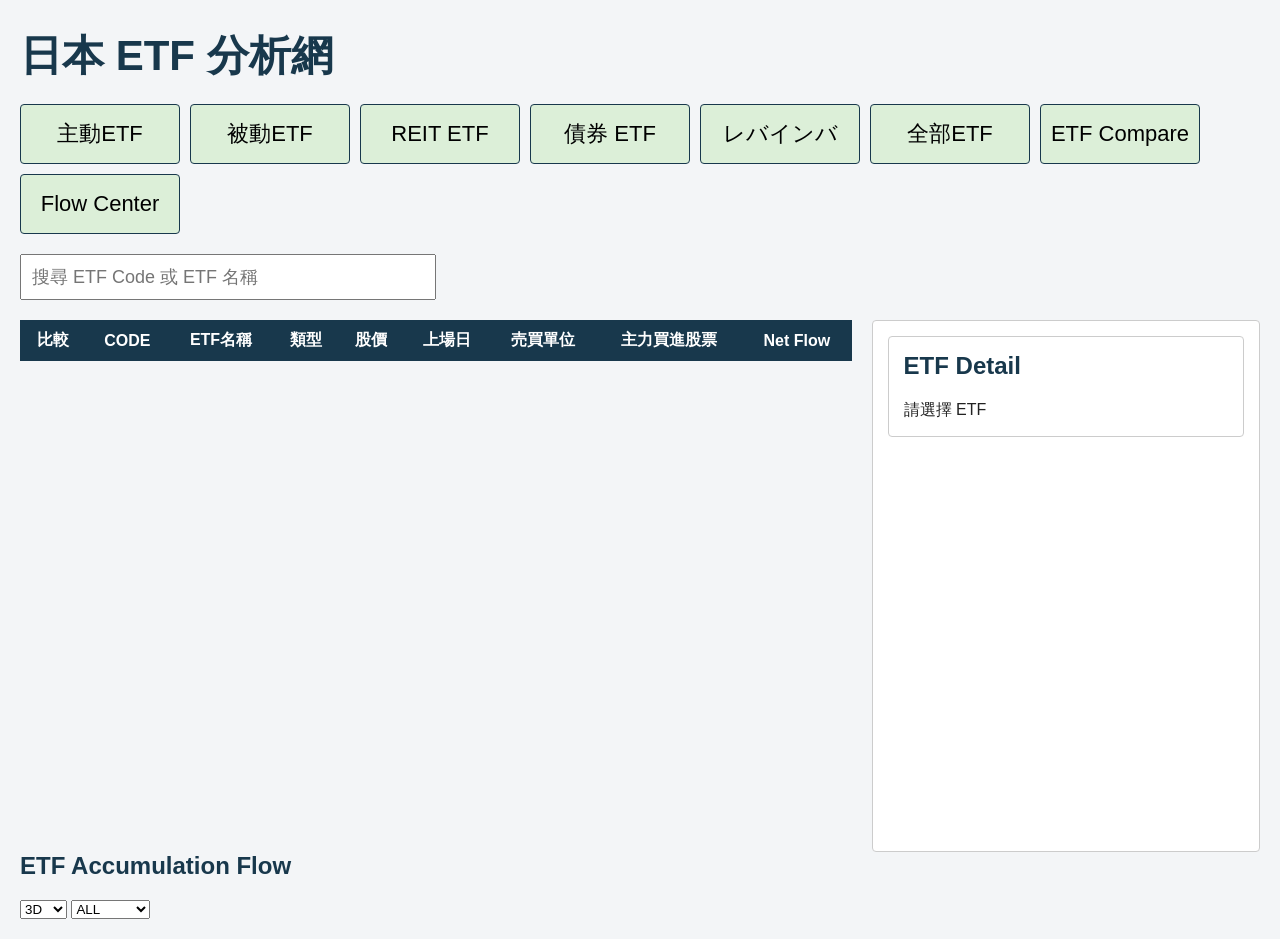
==== commit 5a75405b: "Update index.html" ====
--- a/docs/index.html
+++ b/docs/index.html
@@ -170,3 +170,36 @@
 </body>
 
 </html>
+
+
+
+
+
+
+
+
+<!-- ETF Accumulation Flow -->
+<div class="card">
+  <h2>ETF Accumulation Flow</h2>
+
+  <div style="margin-bottom:10px">
+    <select id="accWindow">
+      <option value="3D">3D</option>
+      <option value="5D">5D</option>
+      <option value="10D">10D</option>
+    </select>
+
+    <select id="accGroup">
+      <option value="ALL">ALL</option>
+      <option value="ACTIVE">ACTIVE</option>
+      <option value="PASSIVE">PASSIVE</option>
+    </select>
+  </div>
+
+  <div id="buyStockTable"></div>
+  <div id="sellStockTable"></div>
+
+  <div id="buySectorTable"></div>
+  <div id="sellSectorTable"></div>
+
+</div>
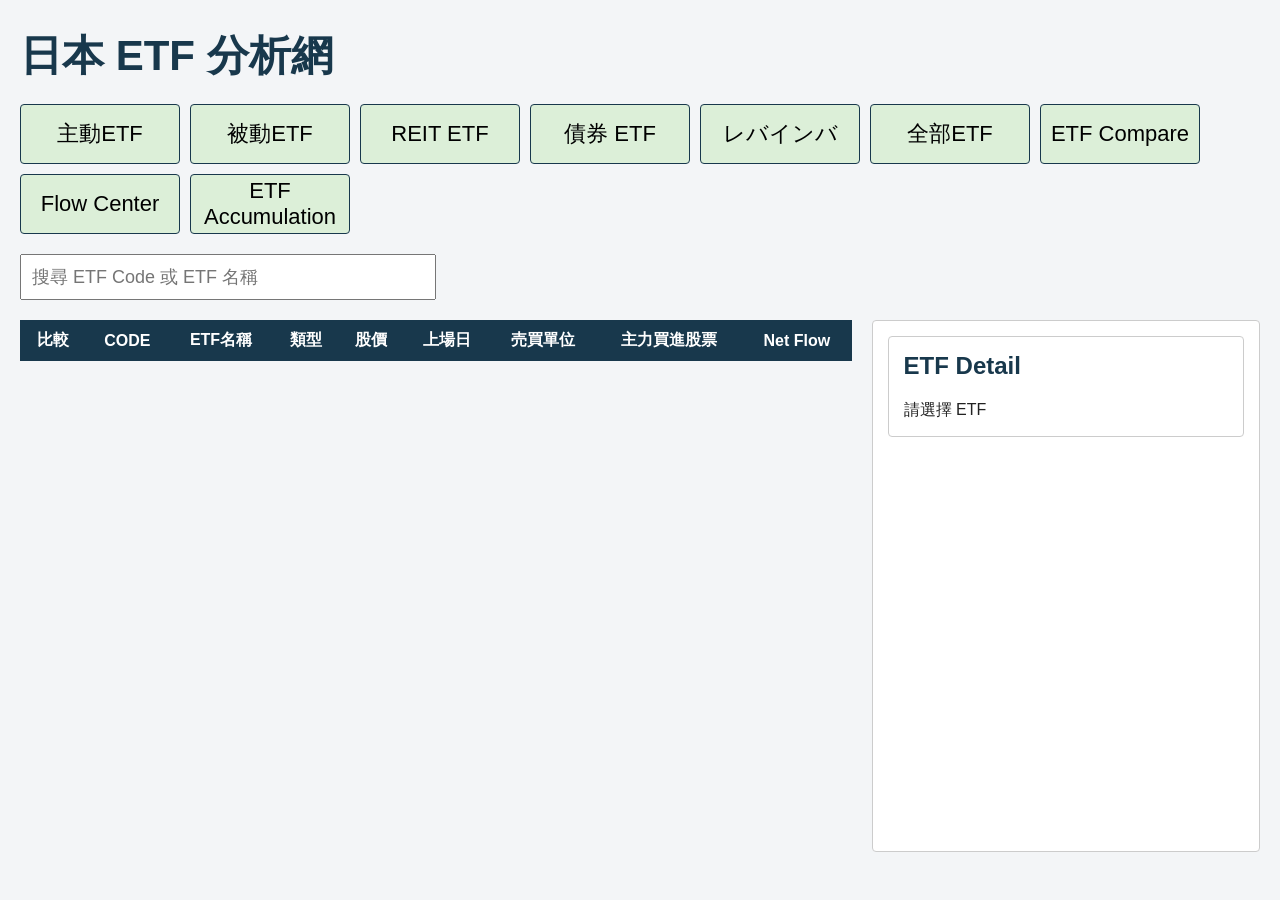
==== commit 17f003b0: "Update index.html" ====
--- a/docs/index.html
+++ b/docs/index.html
@@ -95,6 +95,19 @@
          </button>
 
 
+         <button
+             class="menu-btn"
+             onclick="
+             window.open(
+             'accumulation.html',
+             '_blank'
+             )
+             ">
+             ETF Accumulation
+         </button>
+        
+        
+
         
     </div>
 
@@ -175,31 +188,3 @@
 
 
 
-
-
-
-<!-- ETF Accumulation Flow -->
-<div class="card">
-  <h2>ETF Accumulation Flow</h2>
-
-  <div style="margin-bottom:10px">
-    <select id="accWindow">
-      <option value="3D">3D</option>
-      <option value="5D">5D</option>
-      <option value="10D">10D</option>
-    </select>
-
-    <select id="accGroup">
-      <option value="ALL">ALL</option>
-      <option value="ACTIVE">ACTIVE</option>
-      <option value="PASSIVE">PASSIVE</option>
-    </select>
-  </div>
-
-  <div id="buyStockTable"></div>
-  <div id="sellStockTable"></div>
-
-  <div id="buySectorTable"></div>
-  <div id="sellSectorTable"></div>
-
-</div>
